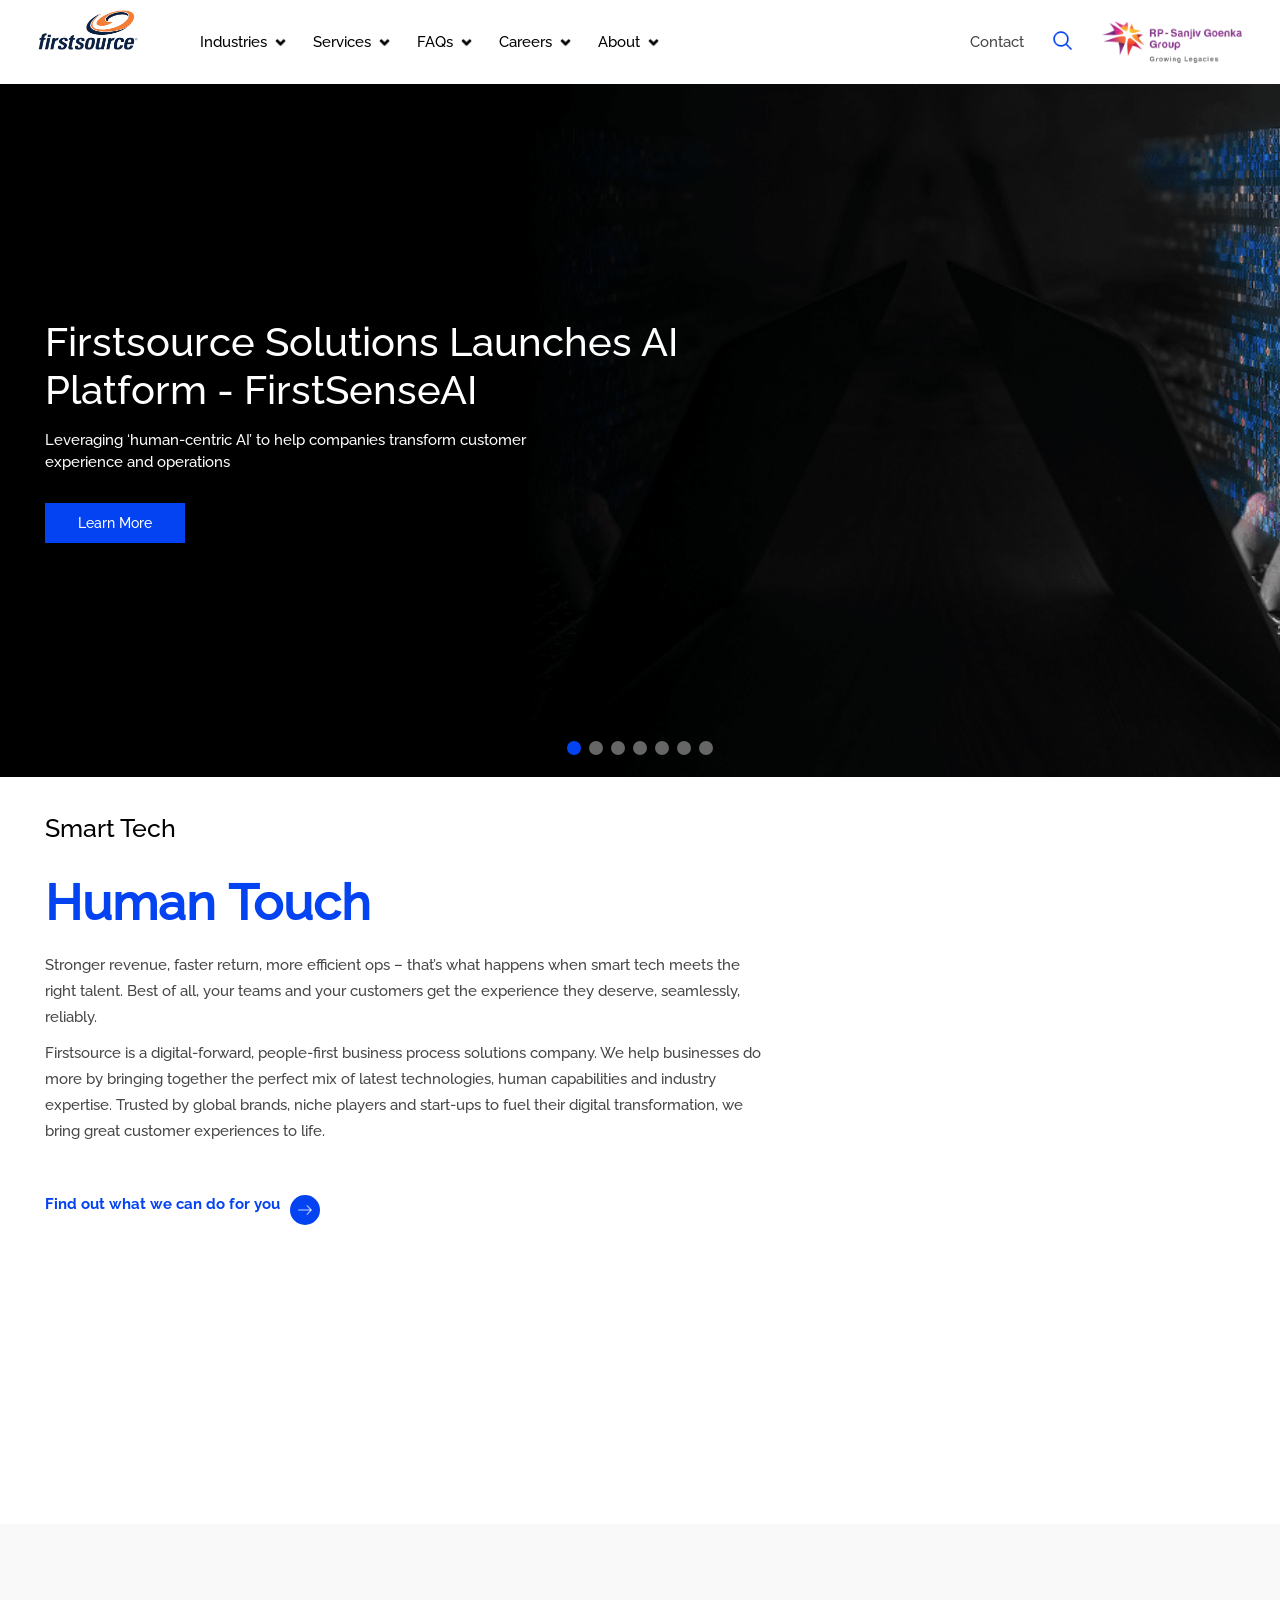
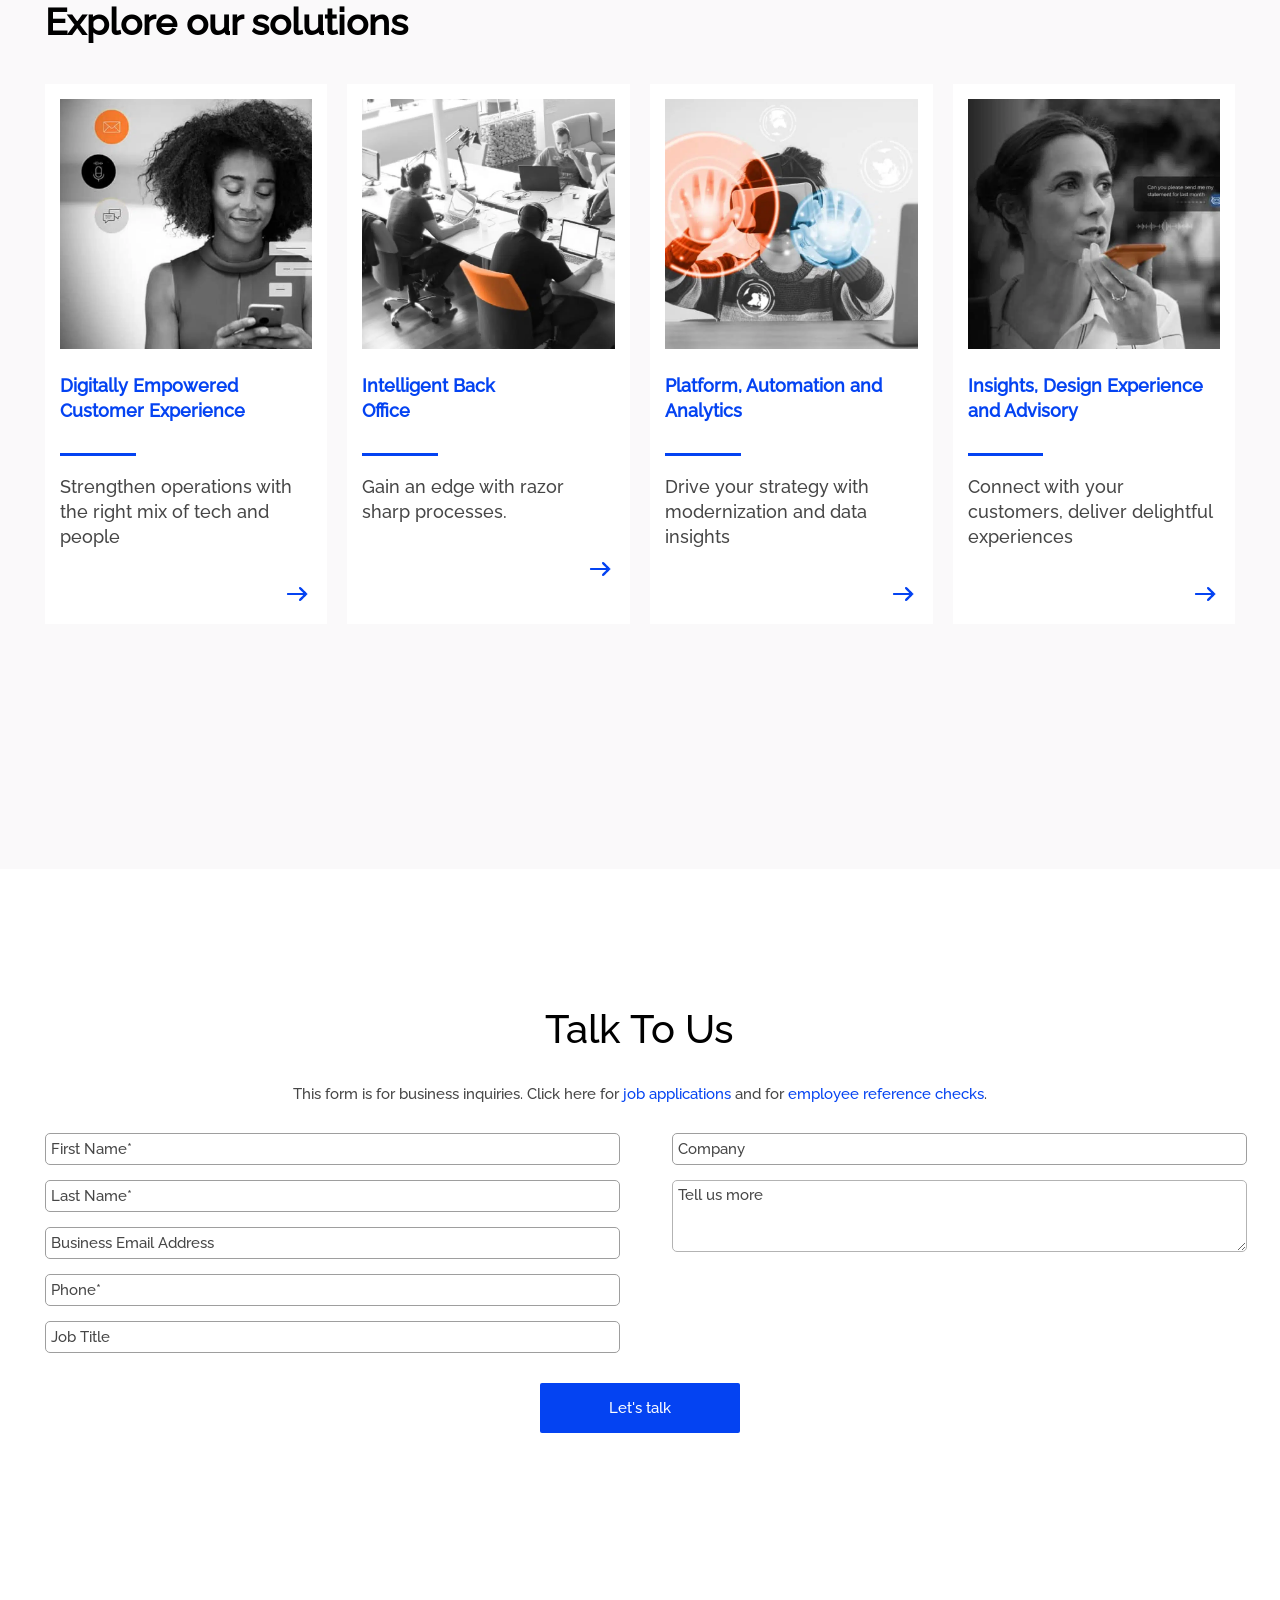
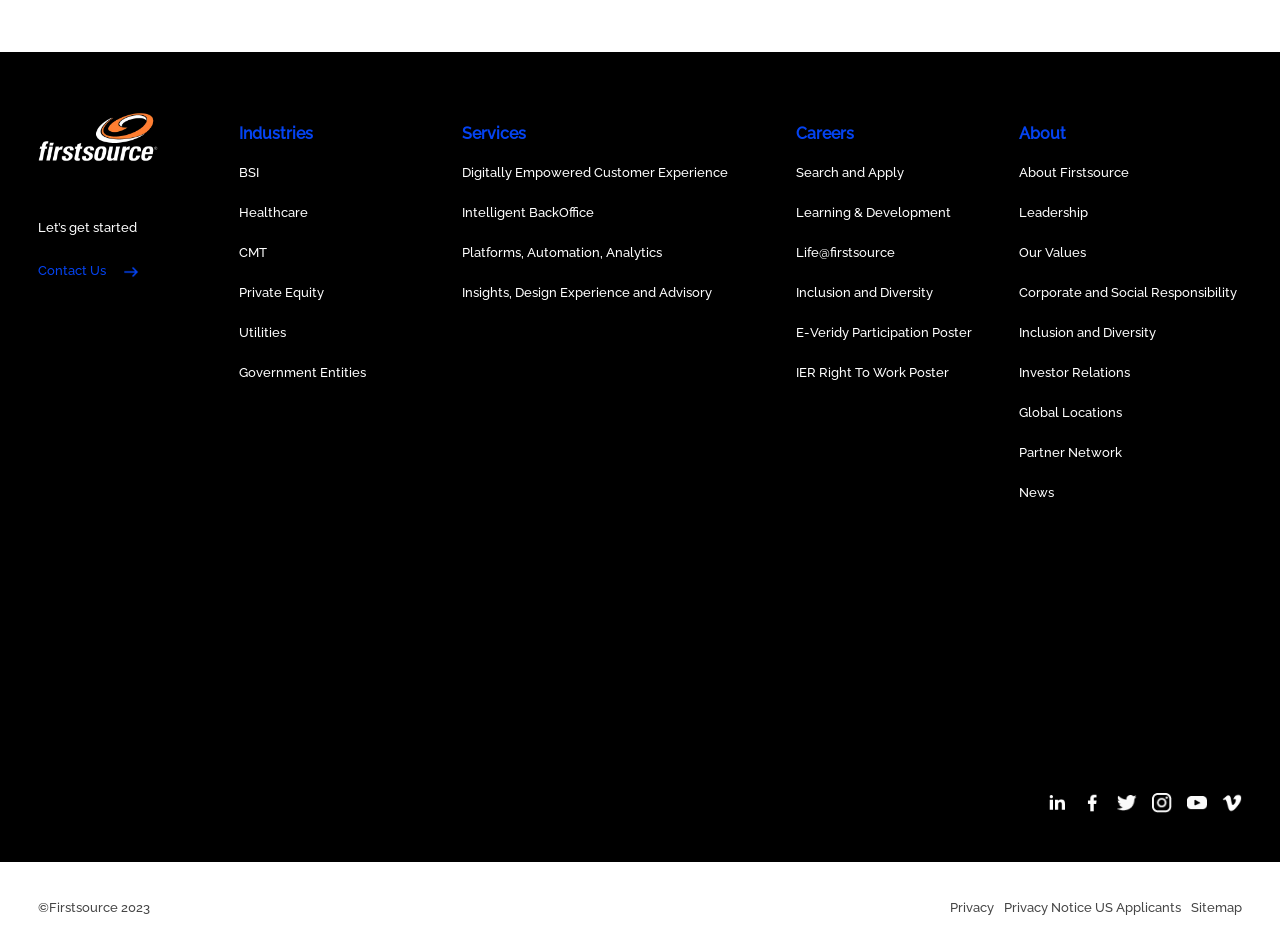
==== index.html @ ca76f2b3 "first commit" ====
<!DOCTYPE html>
<html lang="en">
	<head>
		<meta charset="UTF-8" />
		<meta http-equiv="X-UA-Compatible" content="IE=edge" />
		<meta name="viewport" content="width=device-width, initial-scale=1" />
		<meta name="description" content="TIONY" />
		<meta name="author" content="TIONY" />

		<link rel="stylesheet" href="./assets/css/swiper-bundle.min.css" />
		<link rel="stylesheet" href="./assets/css/style.css" />
		<link
			rel="shortcut icon"
			href="./assets/images/Firstsource-logo.png.webp"
			type="image/x-icon" />
		<title>firstsource | Home</title>
	</head>
	<body>
		<!--Navigation Menu-->
		<nav>
			<!--Logo-->
			<a href="./index.html" class="logo"
				><img src="./assets/images/Firstsource-logo.png.webp" alt=""
			/></a>

			<!--Menu-->
			<div class="main-menu">
				<button class="dropdown-btn dropdown-btn-1">
					<p>Industries</p>
					<img src="./assets/images/chevron down solid.png" alt="" class="caret-img-1" />
					<img src="./assets/images/chevron down accent.png" alt="" class="caret-img-2" />
				</button>
				<button class="dropdown-btn dropdown-btn-2">
					<p>Services</p>
					<img src="./assets/images/chevron down solid.png" alt="" class="caret-img-1" />
					<img src="./assets/images/chevron down accent.png" alt="" class="caret-img-2" />
				</button>
				<button class="dropdown-btn dropdown-btn-3">
					<p>FAQs</p>
					<img src="./assets/images/chevron down solid.png" alt="" class="caret-img-1" />
					<img src="./assets/images/chevron down accent.png" alt="" class="caret-img-2" />
				</button>
				<button class="dropdown-btn dropdown-btn-4">
					<p>Careers</p>
					<img src="./assets/images/chevron down solid.png" alt="" class="caret-img-1" />
					<img src="./assets/images/chevron down accent.png" alt="" class="caret-img-2" />
				</button>
				<button class="dropdown-btn dropdown-btn-5">
					<p>About</p>
					<img src="./assets/images/chevron down solid.png" alt="" class="caret-img-1" />
					<img src="./assets/images/chevron down accent.png" alt="" class="caret-img-2" />
				</button>
			</div>

			<!--Left section content-->
			<div class="left-sect">
				<a href="#">Contact</a>
				<a href="#" class="search"><img src="./assets/images/search.png" alt="" /></a>
				<img src="./assets/images/goenka.png.webp" alt="" class="sanjiv" />
			</div>
		</nav>

		<!--Dropdown Menu Items-->
		<div class="dropdown dropdown-1">
			<div class="wrapper">
				<div class="accordion">
					<div class="section">
						<a href="#acc-1" class="section-title section-title-1 active">BFS</a>
						<div id="acc-1" class="section-content open">
							<a href="#">Mortgage</a>
							<a href="#">Cards & lending</a>
							<a href="#">Retail banking</a>
							<a href="#">Commercial banking</a>
							<a href="#">Fintech</a>
						</div>
					</div>
					<div class="section">
						<a href="#acc-2" class="section-title section-title-2">CMT</a>
						<div id="acc-2" class="section-content">
							<a href="#">Communications</a>
							<a href="#">Media</a>
							<a href="#">Technology</a>
						</div>
					</div>
					<div class="section">
						<a href="#acc-3" class="section-title section-title-3">Healthcare</a>
						<div id="acc-3" class="section-content">
							<a href="#">Communications</a>
							<a href="#">Media</a>
							<a href="#">Technology</a>
						</div>
					</div>
					<div class="section">
						<a href="#acc-4" class="section-title section-title-4">Private Equity</a>
						<div id="acc-4" class="section-content">
							<a href="#">Communications</a>
							<a href="#">Media</a>
							<a href="#">Technology</a>
						</div>
					</div>
					<div class="section">
						<a href="#acc-5" class="section-title section-title-5">EdTech</a>
						<div id="acc-5" class="section-content">
							<a href="#">Communications</a>
							<a href="#">Media</a>
							<a href="#">Technology</a>
						</div>
					</div>
					<div class="section">
						<a href="#acc-6" class="section-title section-title-6">Diversified Industries</a>
						<div id="acc-6" class="section-content">
							<a href="#">Utilities</a>
							<a href="#">Government Entities</a>
						</div>
					</div>
				</div>

				<div class="content">
					<div id="acc-content-1" class="acc-content show">
						<h3>BFS</h3>
						<div class="text-content">
							<a href="#" class="acc-links">Origination</a>
							<a href="#" class="acc-links">Underwriting</a>
							<a href="#" class="acc-links">Servicing</a>
							<a href="#" class="acc-links">Customer acquisition & servicing</a>
							<a href="#" class="acc-links">Debt collection & recoveries</a>
							<a href="#" class="acc-links">Legal collections</a>
							<a href="#" class="acc-links">Fraud prevention</a>
						</div>
						<h3>Featured Content</h3>
						<div class="featured-box">
							<img src="./assets/images/featured.webp" alt="" class="featured-img" />
							<div class="text">
								<h4>
									Moments of delight: <br />How to translate operational excellence into powerful
									customer experiences
								</h4>
								<a href="#"
									><p>Download Whitepaper</p>
									<img src="./assets/images/arrow right accent.png" alt=""
								/></a>
							</div>
						</div>
					</div>
					<div id="acc-content-2" class="acc-content">
						<h3>Communications, Media & Technology</h3>
						<div class="text-content">
							<a href="#" class="acc-links">Customer Acquisition & Servicing</a>
							<a href="#" class="acc-links">Merchant Onboarding</a>
							<a href="#" class="acc-links">Social Media, Forum & Community Management</a>
							<a href="#" class="acc-links">Technical Support</a>
							<a href="#" class="acc-links">Digital Collections & Recoveries</a>
							<a href="#" class="acc-links">Billing & Payment Processing</a>
							<a href="#" class="acc-links">Complaints Management</a>
						</div>
						<h3>Featured Content</h3>
						<div class="featured-box">
							<img src="./assets/images/featured.webp" alt="" class="featured-img" />
							<div class="text">
								<h4>Five leadership lessons for leading transformation</h4>
								<p>Leadership advice from 120 executives who've done it</p>
								<a href="#"
									><p>Read eBook</p>
									<img src="./assets/images/arrow right accent.png" alt=""
								/></a>
							</div>
						</div>
					</div>
					<div id="acc-content-3" class="acc-content">
						<h3>Healthcare</h3>
						<div class="text-content">
							<a href="#" class="acc-links">Customer Acquisition & Servicing</a>
							<a href="#" class="acc-links">Merchant Onboarding</a>
							<a href="#" class="acc-links">Social Media, Forum & Community Management</a>
							<a href="#" class="acc-links">Technical Support</a>
							<a href="#" class="acc-links">Digital Collections & Recoveries</a>
							<a href="#" class="acc-links">Billing & Payment Processing</a>
							<a href="#" class="acc-links">Complaints Management</a>
						</div>
						<h3>Featured Content</h3>
						<div class="featured-box">
							<img src="./assets/images/featured.webp" alt="" class="featured-img" />
							<div class="text">
								<h4>
									Intelligent Automation for Health Plans: <br />The perfect antidote for
									post-pandemic challenges
								</h4>
								<p>Inteligent automation matter more than ever</p>
								<a href="#"
									><p>Download Whitepaper</p>
									<img src="./assets/images/arrow right accent.png" alt=""
								/></a>
							</div>
						</div>
					</div>
					<div id="acc-content-4" class="acc-content">
						<h3>Private Equity</h3>
						<div class="text-content" style="border-bottom: 0 !important"></div>
						<h3>Featured Content</h3>
						<div class="featured-box">
							<img src="./assets/images/featured.webp" alt="" class="featured-img" />
							<div class="text">
								<h4>How value creation has evolved in the past year: A panel discussion</h4>
								<p>
									The way Operating Partners facilitate on-the-ground value creation has transformed
									tremendously over the course of 2020 in response to the pressures of the pandemic.
								</p>
								<a href="#"
									><p>Read Blog</p>
									<img src="./assets/images/arrow right accent.png" alt=""
								/></a>
							</div>
						</div>
					</div>
					<div id="acc-content-5" class="acc-content">
						<h3>EdTech</h3>
						<div class="text-content" style="border-bottom: 0 !important"></div>
						<h3>Featured Content</h3>
						<div class="featured-box">
							<img src="./assets/images/featured.webp" alt="" class="featured-img" />
							<div class="text">
								<h4>Separating Core vs. Surround – Part 1 <br />Factors for Success in EdTech</h4>
								<a href="#"
									><p>Download Whitepaper</p>
									<img src="./assets/images/arrow right accent.png" alt=""
								/></a>
							</div>
						</div>
					</div>
					<div id="acc-content-6" class="acc-content">
						<h3>Featured Content</h3>
						<div class="featured-box">
							<img src="./assets/images/featured.webp" alt="" class="featured-img" />
							<div class="text">
								<h4>Industry views: Customer experience and the utility sector</h4>
								<p>
									Companies everywhere are facing growing pressures to put customer experience at
									the heart of their businesses.
								</p>
								<a href="#"
									><p>Read Blog</p>
									<img src="./assets/images/arrow right accent.png" alt=""
								/></a>
							</div>
						</div>
					</div>
				</div>
			</div>
		</div>

		<div class="dropdown dropdown-2">
			<div class="inner">
				<a href="./services.html">Digitally Empowered Customer Experience</a>
				<a href="./services.html">Intelligent Backoffice</a>
				<a href="./services.html">Platform, Automation and Analytics</a>
				<a href="./services.html">Insights, Design Experience and Advisory</a>
			</div>
		</div>

		<div class="dropdown dropdown-3">
			<div class="wrapper">
				<div class="side-bar">
					<h3>Resource Type</h3>
					<a href="#">All</a>
					<a href="#">Perspectives</a>
					<a href="#">Blogs</a>
					<a href="#">Case Studies</a>
					<a href="#">Ebooks</a>
					<a href="#">Informatics</a>
					<a href="#">Podcasts</a>
					<a href="#">Videos</a>
				</div>
				<div class="content">
					<h3>Explore Resources</h3>
					<div class="text-content">
						<a href="#" class="acc-links">Origination</a>
						<a href="#" class="acc-links">Underwriting</a>
						<a href="#" class="acc-links">Servicing</a>
						<a href="#" class="acc-links">Customer acquisition & servicing</a>
						<a href="#" class="acc-links">Debt collection & recoveries</a>
						<a href="#" class="acc-links">Legal collections</a>
						<a href="#" class="acc-links">Fraud prevention</a>
					</div>
					<h3>Featured Content</h3>
					<div class="featured-box">
						<img src="./assets/images/featured.webp" alt="" class="featured-img" />
						<div class="text">
							<h4>The New CX Realism Transforming Customer Service in the real world</h4>
							<a href="#"
								><p>Get the E-book</p>
								<img src="./assets/images/arrow right accent.png" alt=""
							/></a>
						</div>
					</div>
				</div>
			</div>
		</div>

		<div class="dropdown dropdown-4">
			<div class="inner">
				<a href="./careers-home.html" class="title">Careers Home</a>
				<span class="line"></span>
				<div class="career-links">
					<a href="./careers-life.html">Life@Atlas</a>
					<a href="./careers-inclusion.html">Inclusion & Diversity</a>
					<a href="./careers-learning.html">Learning & Development</a>
				</div>
			</div>
		</div>

		<div class="dropdown dropdown-5">
			<div class="inner">
				<a href="./about.html" class="title">About Us</a>
				<span class="line"></span>
				<div class="career-links">
					<a href="./about.html">About Atlas</a>
					<a href="./values.html">Our Values</a>
					<a href="./csr.html">Corporate Social Responsibility</a>
					<a href="./inclusion.html">Inclusion & Diversity</a>
					<a href="./news.html">News</a>
				</div>
			</div>
		</div>
		<!--/ Dropdown Menu Items-->

		<!--Page Content-->
		<main>
			<!-- Home landing Swiper -->
			<div class="swiper homeSwiper">
				<div class="swiper-wrapper">
					<div class="swiper-slide home-slide home-slide-1">
						<h3>Firstsource Solutions Launches AI Platform - FirstSenseAI</h3>
						<p>
							Leveraging ‘human-centric AI’ to help companies transform customer experience and
							operations
						</p>
						<a href="#">Learn More</a>
						<img src="./assets/images/landing 1.png" alt="" class="bg-slider-img" />
					</div>
					<div class="swiper-slide home-slide home-slide-2">
						<h3>
							Firstsource Solutions Reports <br /><span>First Quarter Fiscal 2024 Results</span>
						</h3>
						<a href="#">Read More</a>
						<img src="./assets/images/landing 2.jpg" alt="" class="bg-slider-img" />
					</div>
					<div class="swiper-slide home-slide home-slide-3">
						<h3>Firstsource Solutions <br />Annual Report FY 2023</h3>
						<a href="#">Read the report</a>
						<img src="./assets/images/landing 3.jpg" alt="" class="bg-slider-img" />
					</div>
					<div class="swiper-slide home-slide home-slide-4">
						<h3>
							The New CX Realism <br /><span>Transforming Customer Service in the real world</span>
						</h3>
						<a href="#">Download the ebook</a>
						<img src="./assets/images/landing 4.webp" alt="" class="bg-slider-img" />
					</div>
					<div class="swiper-slide home-slide home-slide-5">
						<h3>
							Everest Group names Firstsource as <br /><span>'Leader'</span> in Healthcare Payer
							Operations
						</h3>
						<a href="#">Download the report</a>
						<img src="./assets/images/landing 5.png" alt="" class="bg-slider-img" />
					</div>
					<div class="swiper-slide home-slide home-slide-6">
						<h3><span>The 5 elephants</span> of business transformation</h3>
						<p>120 executives who’ve led transformation initiatives reveal what really matters</p>
						<a href="#">Read more</a>
						<img src="./assets/images/landing 6.webp" alt="" class="bg-slider-img" />
					</div>
					<div class="swiper-slide home-slide home-slide-7">
						<h3>Our strength lies in our differences</h3>
						<p>Immerse yourself in a culture of acceptance and inclusivity.</p>
						<a href="#">Explore our culture</a>
						<img src="./assets/images/landing 7.svg" alt="" class="bg-slider-img" />
					</div>
				</div>
				<!--Pagination-->
				<div class="swiper-pagination"></div>
			</div>

			<!--Intro Section-->
			<div class="home-intro">
				<div class="container">
					<div class="text-sect">
						<h5>Smart Tech</h5>
						<h2>Human Touch</h2>
						<p>
							Stronger revenue, faster return, more efficient ops – that’s what happens when smart
							tech meets the right talent. Best of all, your teams and your customers get the
							experience they deserve, seamlessly, reliably.
						</p>
						<p>
							Firstsource is a digital-forward, people-first business process solutions company. We
							help businesses do more by bringing together the perfect mix of latest technologies,
							human capabilities and industry expertise. Trusted by global brands, niche players and
							start-ups to fuel their digital transformation, we bring great customer experiences to
							life.
						</p>
						<br />
						<br />
						<a href="#">
							<p>Find out what we can do for you</p>
							<span><img src="./assets/images/arrow right.png" alt="" /></span>
						</a>
					</div>
					<div class="img-sect"></div>
				</div>
			</div>

			<!--Solutions Section-->
			<div class="solutions">
				<div class="container">
					<h2>Explore our solutions</h2>
					<div class="solution-items">
						<a href="#" class="solution">
							<img src="./assets/images/solution 1.webp" alt="" class="solution-img" />
							<h4>Digitally Empowered Customer Experience</h4>
							<span></span>
							<p>Strengthen operations with the right mix of tech and people</p>
							<img src="./assets/images/arrow right accent.png" alt="" class="go" />
						</a>
						<a href="#" class="solution">
							<img src="./assets/images/solution 2.webp" alt="" class="solution-img" />
							<h4>Intelligent Back <br />Office</h4>
							<span></span>
							<p>Gain an edge with razor sharp processes.</p>
							<img src="./assets/images/arrow right accent.png" alt="" class="go" />
						</a>
						<a href="#" class="solution">
							<img src="./assets/images/solution 3.webp" alt="" class="solution-img" />
							<h4>Platform, Automation and Analytics</h4>
							<span></span>
							<p>Drive your strategy with modernization and data insights</p>
							<img src="./assets/images/arrow right accent.png" alt="" class="go" />
						</a>
						<a href="#" class="solution">
							<img src="./assets/images/solution 4.webp" alt="" class="solution-img" />
							<h4>Insights, Design Experience and Advisory</h4>
							<span></span>
							<p>Connect with your customers, deliver delightful experiences</p>
							<img src="./assets/images/arrow right accent.png" alt="" class="go" />
						</a>
					</div>
				</div>
			</div>

			<!--Talk To Us-->
			<div class="talk-to-us">
				<div class="container">
					<div class="intro">
						<h2>Talk To Us</h2>
						<p>
							This form is for business inquiries. Click here for
							<a href="#">job applications</a> and for <a href="#">employee reference checks</a>.
						</p>
					</div>
					<form action="#">
						<div class="form-inputs">
							<div class="left">
								<input type="text" name="firstName" placeholder="First Name*" required />
								<input type="text" name="lastName" placeholder="Last Name*" required />
								<input
									type="email"
									name="email"
									id="email"
									placeholder="Business Email Address"
									required />
								<input type="number" name="" id="" placeholder="Phone*" required />
								<input type="text" name="jobTitle" placeholder="Job Title" />
							</div>
							<div class="right">
								<input type="text" name="company" placeholder="Company" />
								<textarea name="more" placeholder="Tell us more"></textarea>
							</div>
						</div>
						<button type="submit" class="submit-btn">Let's talk</button>
					</form>
				</div>
			</div>
		</main>

		<!--Footer-->
		<footer>
			<div class="footer-content">
				<div class="wrapper">
					<div class="icon-section">
						<img src="./assets/images/footer-logo.webp" alt="" class="footer-logo" />
						<p>Let’s get started</p>
						<a href="#">
							<p>Contact Us</p>
							<img src="./assets/images/arrow right accent.png" alt="" />
						</a>
					</div>
					<div class="footer-links-section">
						<div class="sect">
							<h5>Industries</h5>
							<a href="#">BSI</a>
							<a href="#">Healthcare</a>
							<a href="#">CMT</a>
							<a href="#">Private Equity</a>
							<a href="#">Utilities</a>
							<a href="#">Government Entities</a>
						</div>
						<div class="sect">
							<h5>Services</h5>
							<a href="#">Digitally Empowered Customer Experience</a>
							<a href="#">Intelligent BackOffice</a>
							<a href="#">Platforms, Automation, Analytics</a>
							<a href="#">Insights, Design Experience and Advisory</a>
						</div>
						<div class="sect">
							<h5>Careers</h5>
							<a href="#">Search and Apply</a>
							<a href="#">Learning & Development</a>
							<a href="#">Life@firstsource</a>
							<a href="#">Inclusion and Diversity</a>
							<a href="#">E-Veridy Participation Poster</a>
							<a href="#">IER Right To Work Poster</a>
						</div>
						<div class="sect">
							<h5>About</h5>
							<a href="#">About Firstsource</a>
							<a href="#">Leadership</a>
							<a href="#">Our Values</a>
							<a href="#">Corporate and Social Responsibility</a>
							<a href="#">Inclusion and Diversity</a>
							<a href="#">Investor Relations</a>
							<a href="#">Global Locations</a>
							<a href="#">Partner Network</a>
							<a href="#">News</a>
						</div>
					</div>
				</div>
				<div class="social-icons">
					<a href="#" class="social-icon"
						><img src="./assets/images/icons8-linkedin-30.png" alt=""
					/></a>
					<a href="#" class="social-icon"
						><img src="./assets/images//icons8-facebook-f-24.png" alt=""
					/></a>
					<a href="#" class="social-icon"><img src="./assets/images/twitter.png" alt="" /></a>
					<a href="#" class="social-icon"><img src="./assets/images/instagram.png" alt="" /></a>
					<a href="#" class="social-icon"><img src="./assets/images/youtube.png" alt="" /></a>
					<a href="#" class="social-icon"
						><img src="./assets/images//icons8-vimeo-50.png" alt=""
					/></a>
				</div>
			</div>
			<div class="footer-bar">
				<a href="#">©Firstsource 2023</a>
				<div class="privacy-links">
					<a href="#">Privacy</a>
					<a href="#">Privacy Notice US Applicants</a>
					<a href="#">Sitemap</a>
				</div>
			</div>
		</footer>

		<!--Scripts-->
		<script src="./assets/js/jquery.min.js"></script>
		<script src="./assets/js/swiper-bundle.min.js"></script>
		<script src="./assets/js/main.js"></script>

		<!--Home page slider-->
		<script>
			var swiper = new Swiper(".homeSwiper", {
				loop: true,
				grabCursor: true,
				effect: "slide",
				autoplay: {
					delay: 3000,
					pauseOnMouseEnter: true,
				},
				pagination: {
					el: ".swiper-pagination",
					clickable: true,
				},
			});
		</script>
	</body>
</html>
---- assets/css/style.css ----
@font-face {
  font-family: mainFontNormal;
  src: url("../fonts/raleway/Raleway-Medium.ttf");
  font-weight: 400;
}
@font-face {
  font-family: mainFontBold;
  src: url("../fonts/raleway/Raleway-Bold.ttf");
  font-weight: 700;
}
body {
  margin: 0;
  padding: 0;
  box-sizing: border-box;
  font-family: mainFontNormal;
  position: relative;
  overflow-x: hidden;
}

html {
  scroll-behavior: smooth;
}

::-webkit-scrollbar {
  width: 18px;
}

::-webkit-scrollbar-thumb {
  height: 15px !important;
  background: #0443f2;
}

/* NAVIGATION MENU */
nav {
  height: 84px;
  position: relative;
  padding: 0 3vw;
  display: grid;
  grid-template-columns: 0.4fr 2fr 0.7fr;
}
nav .logo img {
  width: 100px;
  height: 60px;
  -o-object-fit: contain;
     object-fit: contain;
}
nav .main-menu {
  display: flex;
  align-items: center;
  justify-content: flex-start;
}
nav .main-menu button {
  display: flex;
  align-items: center;
  justify-content: center;
  text-decoration: none;
  outline: none;
  border: none;
  cursor: pointer;
  background: transparent;
  font-size: 17px;
  font-weight: 400;
  color: #000000;
  margin-right: 15px;
}
nav .main-menu button:last-child {
  margin-right: 0 !important;
}
nav .main-menu button p {
  font-family: mainFontNormal !important;
  font-size: 15px;
}
nav .main-menu button img {
  width: 11px;
  height: 11px;
  -o-object-fit: contain;
     object-fit: contain;
  margin-left: 8px;
}
nav .main-menu button .caret-img-1 {
  display: flex;
}
nav .main-menu button .caret-img-2 {
  display: none;
}
nav .main-menu button:hover p {
  color: #0443f2 !important;
  font-weight: 700 !important;
}
nav .main-menu button:hover .caret-img-1 {
  display: none !important;
}
nav .main-menu button:hover .caret-img-2 {
  display: flex !important;
}
nav .main-menu .active-btn p {
  color: #0443f2 !important;
  font-weight: 700 !important;
}
nav .main-menu .active-btn .caret-img-1 {
  display: none;
}
nav .main-menu .active-btn .caret-img-2 {
  display: flex;
}
nav .left-sect {
  display: flex;
  align-items: center;
  justify-content: space-between;
}
nav .left-sect a {
  font-size: 15px;
  font-weight: 500;
  color: #464646;
  text-decoration: none;
}
nav .left-sect a:hover {
  color: #0443f2;
  font-weight: 700;
}
nav .left-sect .search img {
  width: 23px;
  height: 23px;
  -o-object-fit: contain;
     object-fit: contain;
}
nav .left-sect .sanjiv {
  width: 140px;
  height: 70px;
  -o-object-fit: contain;
     object-fit: contain;
}

/* DROPDOWN SECTION*/
.dropdown {
  position: absolute;
  top: 84px;
  left: 0;
  min-height: 20vh;
  width: 100%;
  z-index: 3;
  background-color: #ffffff;
  border: 2px solid #b8b6b6;
  padding: 4vh 3vw;
  transition: all 1s ease-in-out;
}
.dropdown .wrapper {
  width: 100%;
  height: 100%;
  display: grid;
  grid-template-columns: 1fr 3.4fr;
}
.dropdown .wrapper .accordion {
  display: flex;
  flex-direction: column;
  align-items: flex-start;
  box-sizing: border-box;
}
.dropdown .wrapper .accordion .section {
  width: 100%;
  margin: 20px 0;
}
.dropdown .wrapper .accordion .section:last-child {
  margin-bottom: 0 !important;
}
.dropdown .wrapper .accordion .section .section-title {
  border: none;
  outline: none;
  background: transparent;
  width: 100%;
  text-decoration: none;
  font-family: mainFontNormal;
  font-size: 15px;
  font-weight: 700;
  color: #000000;
  cursor: pointer;
  transition: all 0.5s ease-in-out;
}
.dropdown .wrapper .accordion .section .section-title:hover {
  color: #0443f2;
}
.dropdown .wrapper .accordion .section .section-title.active {
  color: #0443f2;
}
.dropdown .wrapper .accordion .section .section-content {
  display: none;
  padding-top: 20px;
}
.dropdown .wrapper .accordion .section .section-content a {
  font-size: 15px;
  font-weight: 500;
  color: #464646;
  text-decoration: none;
  margin-bottom: 15px;
  transition: all 0.5s ease-in-out;
  position: relative;
  width: -moz-fit-content;
  width: fit-content;
}
.dropdown .wrapper .accordion .section .section-content a::after {
  content: "";
  position: absolute;
  top: 110%;
  left: 0;
  height: 2px;
  width: 0;
  background-color: #0443f2;
  transition: all 0.5s ease-in-out;
}
.dropdown .wrapper .accordion .section .section-content a:hover {
  color: #0443f2;
  font-weight: 700;
}
.dropdown .wrapper .accordion .section .section-content a:hover::after {
  width: 100%;
}
.dropdown .wrapper .accordion .section .section-content.open {
  display: flex !important;
  flex-direction: column;
}
.dropdown .wrapper .content {
  border-left: 1px solid #b8b6b6;
  padding: 0 2.5vw;
  transition: all 0.5s ease-in-out;
}
.dropdown .wrapper .content .acc-content {
  display: none;
  transition: all 0.8s ease-in-out;
}
.dropdown .wrapper .content .acc-content.show {
  display: flex !important;
  flex-direction: column;
}
.dropdown .wrapper .content h3 {
  font-size: 18px;
  font-weight: 700;
  color: #0443f2;
}
.dropdown .wrapper .content a.acc-links {
  font-size: 15px;
  font-weight: 500;
  color: #000000;
  text-decoration: none;
  margin-bottom: 15px;
  transition: all 0.5s ease-in-out;
  position: relative;
  width: -moz-fit-content;
  width: fit-content;
}
.dropdown .wrapper .content a.acc-links::after {
  content: "";
  position: absolute;
  top: 110%;
  left: 0;
  height: 2px;
  width: 0;
  background-color: #0443f2;
  transition: all 0.5s ease-in-out;
}
.dropdown .wrapper .content a.acc-links:hover {
  color: #0443f2;
  font-weight: 700;
}
.dropdown .wrapper .content a.acc-links:hover::after {
  width: 100%;
}
.dropdown .wrapper .content .text-content {
  display: grid;
  grid-template-columns: 1fr 1fr;
  padding: 10px 0;
  border-top: 1px solid #b8b6b6;
  border-bottom: 1px solid #b8b6b6;
  margin: 20px 0;
}
.dropdown .wrapper .content .featured-box {
  display: grid;
  grid-template-columns: 1fr 2fr;
  grid-gap: 20px;
}
.dropdown .wrapper .content .featured-box .featured-img {
  width: 100%;
  height: 30vh;
  -o-object-fit: cover;
     object-fit: cover;
}
.dropdown .wrapper .content .featured-box .text * {
  margin: 0 !important;
}
.dropdown .wrapper .content .featured-box .text h4 {
  font-size: 18px;
  font-weight: 700;
  color: #000000;
  margin-bottom: 25px !important;
}
.dropdown .wrapper .content .featured-box .text p {
  font-size: 15px;
  font-weight: 500;
  color: #464646;
  margin: 15px 0 !important;
}
.dropdown .wrapper .content .featured-box .text a {
  display: flex;
  align-items: center;
  justify-content: flex-start;
  text-decoration: none;
}
.dropdown .wrapper .content .featured-box .text a p {
  font-size: 15px;
  font-weight: 700;
  color: #0443f2;
}
.dropdown .wrapper .content .featured-box .text a img {
  width: 30px;
  height: 30px;
  -o-object-fit: contain;
     object-fit: contain;
  margin-left: 10px;
}

.dropdown-1 {
  display: none;
}

.dropdown-2 {
  display: none;
  align-items: center;
  justify-content: flex-start;
}
.dropdown-2 .inner {
  width: 80%;
  height: 100% !important;
  display: grid;
  grid-template-columns: 1fr 1fr;
  grid-gap: 10px;
}
.dropdown-2 .inner a {
  font-size: 15px;
  font-weight: 500;
  color: #464646;
  text-decoration: none;
  margin-bottom: 15px;
  transition: all 0.5s ease-in-out;
  position: relative;
  width: -moz-fit-content;
  width: fit-content;
}
.dropdown-2 .inner a::after {
  content: "";
  position: absolute;
  top: 110%;
  left: 0;
  height: 2px;
  width: 0;
  background-color: #0443f2;
  transition: all 0.5s ease-in-out;
}
.dropdown-2 .inner a:hover {
  color: #0443f2;
  font-weight: 700;
}
.dropdown-2 .inner a:hover::after {
  width: 100%;
}

.dropdown-3 {
  display: none;
}
.dropdown-3 .side-bar {
  display: flex;
  flex-direction: column;
  align-items: flex-start;
  justify-content: flex-start;
}
.dropdown-3 .side-bar h3 {
  font-size: 18px;
  font-weight: 700;
  color: #0443f2;
  margin-bottom: 25px;
}
.dropdown-3 .side-bar a {
  font-size: 15px;
  font-weight: 500;
  color: #464646;
  text-decoration: none;
  margin-bottom: 25px;
  transition: all 0.5s ease-in-out;
  position: relative;
  width: -moz-fit-content;
  width: fit-content;
}
.dropdown-3 .side-bar a:last-child {
  margin-bottom: 0 !important;
}
.dropdown-3 .side-bar a::after {
  content: "";
  position: absolute;
  top: 110%;
  left: 0;
  height: 2px;
  width: 0;
  background-color: #0443f2;
  transition: all 0.5s ease-in-out;
}
.dropdown-3 .side-bar a:hover {
  color: #0443f2;
  font-weight: 700;
}
.dropdown-3 .side-bar a:hover::after {
  width: 100%;
}

.dropdown-4 {
  display: none;
  align-items: center;
  justify-content: flex-start;
}
.dropdown-4 .inner {
  width: 90%;
  height: 100% !important;
}
.dropdown-4 .inner .title {
  width: -moz-fit-content;
  width: fit-content;
  font-size: 18px;
  font-weight: 700;
  color: #0443f2;
  text-decoration: none;
  transition: all 0.5s ease-in-out;
  position: relative;
  width: fit-content;
}
.dropdown-4 .inner .title::after {
  content: "";
  position: absolute;
  top: 110%;
  left: 0;
  height: 2px;
  width: 0;
  background-color: #0443f2;
  transition: all 0.5s ease-in-out;
}
.dropdown-4 .inner .title:hover::after {
  width: 100%;
}
.dropdown-4 .inner .career-links {
  display: grid;
  grid-template-columns: 1fr 1fr 1fr;
  grid-gap: 10px;
  border-top: 1.5px solid #b3b3b3;
  padding: 15px 0;
  margin-top: 15px;
}
.dropdown-4 .inner .career-links a {
  font-size: 15px;
  font-weight: 500;
  color: #464646;
  text-decoration: none;
  margin-bottom: 15px;
  transition: all 0.5s ease-in-out;
  position: relative;
  width: -moz-fit-content;
  width: fit-content;
}
.dropdown-4 .inner .career-links a::after {
  content: "";
  position: absolute;
  top: 110%;
  left: 0;
  height: 2px;
  width: 0;
  background-color: #0443f2;
  transition: all 0.5s ease-in-out;
}
.dropdown-4 .inner .career-links a:hover {
  color: #0443f2;
  font-weight: 700;
}
.dropdown-4 .inner .career-links a:hover::after {
  width: 100%;
}

.dropdown-5 {
  display: none;
  align-items: center;
  justify-content: flex-start;
}
.dropdown-5 .inner {
  width: 90%;
  height: 100% !important;
}
.dropdown-5 .inner .title {
  width: -moz-fit-content;
  width: fit-content;
  font-size: 18px;
  font-weight: 700;
  color: #0443f2;
  text-decoration: none;
  transition: all 0.5s ease-in-out;
  position: relative;
  width: fit-content;
}
.dropdown-5 .inner .title::after {
  content: "";
  position: absolute;
  top: 110%;
  left: 0;
  height: 2px;
  width: 0;
  background-color: #0443f2;
  transition: all 0.5s ease-in-out;
}
.dropdown-5 .inner .title:hover::after {
  width: 100%;
}
.dropdown-5 .inner .career-links {
  display: grid;
  grid-template-columns: 1fr 1fr 1fr;
  grid-gap: 10px;
  border-top: 1.5px solid #b3b3b3;
  padding: 15px 0;
  margin-top: 15px;
}
.dropdown-5 .inner .career-links a {
  font-size: 15px;
  font-weight: 500;
  color: #464646;
  text-decoration: none;
  margin-bottom: 15px;
  transition: all 0.5s ease-in-out;
  position: relative;
  width: -moz-fit-content;
  width: fit-content;
}
.dropdown-5 .inner .career-links a::after {
  content: "";
  position: absolute;
  top: 110%;
  left: 0;
  height: 2px;
  width: 0;
  background-color: #0443f2;
  transition: all 0.5s ease-in-out;
}
.dropdown-5 .inner .career-links a:hover {
  color: #0443f2;
  font-weight: 700;
}
.dropdown-5 .inner .career-links a:hover::after {
  width: 100%;
}

.navActive {
  display: flex !important;
}

.container {
  width: 93%;
  margin: 0 auto;
}

/* BODY */
.homeSwiper {
  width: 100%;
  height: 77vh;
}
.homeSwiper .swiper-pagination {
  margin-bottom: 10px;
}
.homeSwiper .swiper-pagination-bullet-active {
  background: #0443f2 !important;
}
.homeSwiper .swiper-pagination-bullet {
  background: #666666;
  opacity: 1 !important;
  width: 14px;
  height: 14px;
}
.homeSwiper .home-slide {
  position: relative;
  height: 100%;
  width: 100%;
  background-size: cover;
  display: flex;
  flex-direction: column;
  justify-content: center;
  align-items: flex-start;
  padding: 0;
}
.homeSwiper .home-slide .bg-slider-img {
  position: absolute;
  top: 0;
  left: 0;
  width: 100%;
  height: 100%;
  -o-object-fit: cover;
     object-fit: cover;
  z-index: 1;
}
.homeSwiper .home-slide * {
  margin: 0;
  padding: 0;
}
.homeSwiper .home-slide h3 {
  font-family: mainFontNormal;
  font-size: 40px;
  line-height: 48px;
  font-weight: 500;
  color: #ffffff;
  z-index: 3;
  width: 50%;
  text-align: left;
  margin-left: 3.5vw;
}
.homeSwiper .home-slide h3 span {
  color: #0443f2 !important;
}
.homeSwiper .home-slide p {
  font-size: 15px;
  line-height: 22px;
  font-weight: 500;
  color: #ffffff;
  z-index: 3;
  text-align: left;
  margin-left: 3.5vw;
  margin-top: 15px;
  width: 40%;
}
.homeSwiper .home-slide a {
  min-width: 120px;
  height: 40px;
  padding: 0 10px;
  z-index: 3;
  background-color: #0443f2;
  font-size: 14px;
  color: #ffffff;
  text-decoration: none;
  display: flex;
  align-items: center;
  justify-content: center;
  margin-top: 30px !important;
  margin-left: 3.5vw;
}

.home-intro {
  min-height: 75vh;
  padding: 4vh 0;
  width: 100%;
}
.home-intro .container {
  display: grid;
  grid-template-columns: 2fr 1.3fr;
  align-items: center;
  justify-content: center;
  margin: 0 auto !important;
}
.home-intro * {
  margin: 0;
}
.home-intro .text-sect h5 {
  font-size: 25px;
  line-height: 30px;
  font-weight: 500;
  color: #000000;
  margin-bottom: 30px !important;
}
.home-intro .text-sect h2 {
  font-size: 50px;
  font-weight: 800;
  color: #0443f2;
  margin-bottom: 20px !important;
}
.home-intro .text-sect p {
  font-size: 15px;
  line-height: 26px;
  font-weight: 500;
  color: #464646;
  margin-bottom: 10px !important;
}
.home-intro .text-sect p:last-child {
  margin-bottom: 40px !important;
}
.home-intro .text-sect a {
  display: flex;
  align-items: center;
  justify-content: center;
  text-decoration: none;
  width: -moz-fit-content;
  width: fit-content;
}
.home-intro .text-sect a p {
  font-family: mainFontBold !important;
  font-size: 15px;
  line-height: 25px;
  font-weight: 900 !important;
  color: #0443f2;
  margin-right: 10px;
}
.home-intro .text-sect a span {
  width: 30px;
  height: 30px;
  border-radius: 50%;
  background-color: #0443f2;
  display: flex;
  align-items: center;
  justify-content: center;
}
.home-intro .text-sect a span img {
  width: 20px;
  height: 20px;
  -o-object-fit: contain;
     object-fit: contain;
}
.home-intro .img-sect img {
  width: 40%;
  height: auto;
  -o-object-fit: contain;
     object-fit: contain;
}

.solutions {
  min-height: 90vh;
  padding: 10vh 0;
  padding-top: 5vh !important;
  background-color: #faf9fa;
}
.solutions h2 {
  font-size: 37px;
  font-weight: 600;
  color: #000000;
  margin-bottom: 40px !important;
}
.solutions .solution-items {
  display: grid;
  grid-template-columns: repeat(4, 1fr);
  grid-gap: 20px;
  width: 100%;
}
.solutions .solution-items .solution {
  width: auto;
  min-height: 350px;
  padding: 15px;
  text-decoration: none;
  background-color: #ffffff;
  display: flex;
  flex-direction: column;
}
.solutions .solution-items .solution .solution-img {
  width: 100%;
  height: 250px;
  -o-object-fit: cover;
     object-fit: cover;
}
.solutions .solution-items .solution h4 {
  font-size: 18px;
  line-height: 25px;
  font-weight: 700;
  color: #0443f2;
  margin-bottom: 30px !important;
}
.solutions .solution-items .solution span {
  height: 3px;
  width: 30%;
  background-color: #0443f2;
}
.solutions .solution-items .solution p {
  font-size: 18px;
  line-height: 25px;
  font-weight: 500;
  color: #464646;
  margin-bottom: 30px !important;
}
.solutions .solution-items .solution .go {
  width: 30px;
  height: 30px;
  -o-object-fit: contain;
     object-fit: contain;
  align-self: flex-end;
  align-self: flex-end;
}

.talk-to-us {
  min-height: 70vh;
  display: flex;
  flex-direction: column;
  align-items: center;
  justify-content: center;
  padding: 2vh 0;
  padding-bottom: 15vh !important;
}
.talk-to-us .intro {
  width: 100%;
}
.talk-to-us .intro h2 {
  font-size: 40px;
  font-weight: 500;
  color: #000000;
  text-align: center;
}
.talk-to-us .intro p {
  font-size: 15px;
  font-weight: 400;
  color: #464646;
  text-align: center;
  margin-top: 20px;
}
.talk-to-us .intro p a {
  text-decoration: none;
  color: #0443f2;
  cursor: pointer;
}
.talk-to-us form {
  width: 100%;
  display: flex;
  flex-direction: column;
  align-items: center;
  justify-content: center;
  margin-top: 30px;
}
.talk-to-us form .form-inputs {
  display: grid;
  grid-template-columns: 1fr 1fr;
  grid-gap: 5vw;
}
.talk-to-us form .form-inputs input {
  width: 100%;
  height: 20px;
  outline: none;
  border: 1px solid #9e9e9e;
  border-radius: 5px;
  padding: 5px;
  font-family: mainFontNormal !important;
  font-size: 15px;
  font-weight: 400;
  color: #464646;
  margin-bottom: 15px;
}
.talk-to-us form .form-inputs input:last-child {
  margin-bottom: 0 !important;
}
.talk-to-us form .form-inputs input::-moz-placeholder {
  font-family: mainFontNormal !important;
  font-size: 15px;
  font-weight: 400;
  color: #464646;
}
.talk-to-us form .form-inputs input::placeholder {
  font-family: mainFontNormal !important;
  font-size: 15px;
  font-weight: 400;
  color: #464646;
}
.talk-to-us form .form-inputs textarea {
  width: 100%;
  height: 60px;
  outline: none;
  border: 1px solid #b3b3b3;
  border-radius: 5px;
  padding: 5px;
  font-family: mainFontNormal !important;
  font-size: 15px;
  font-weight: 400;
  color: #464646;
}
.talk-to-us form .form-inputs textarea::-moz-placeholder {
  font-family: mainFontNormal !important;
  font-size: 15px;
  font-weight: 400;
  color: #464646;
}
.talk-to-us form .form-inputs textarea::placeholder {
  font-family: mainFontNormal !important;
  font-size: 15px;
  font-weight: 400;
  color: #464646;
}
.talk-to-us form .submit-btn {
  cursor: pointer;
  justify-self: center;
  align-self: center;
  display: flex;
  align-items: center;
  justify-content: center;
  width: 200px;
  height: 50px;
  outline: none;
  border: none;
  border-radius: 2px;
  font-family: mainFontNormal;
  font-size: 15px;
  font-weight: 400;
  color: #ffffff;
  background-color: #0443f2;
  margin-top: 30px;
}

/* FOOTER */
footer .footer-content {
  background-color: #000000;
  min-height: 80vh;
  display: flex;
  flex-direction: column;
  justify-content: space-between;
  padding: 5vh 3vw;
}
footer .footer-content .wrapper {
  width: 100%;
  display: grid;
  grid-template-columns: 1fr 5fr;
}
footer .footer-content .wrapper .icon-section {
  display: flex;
  flex-direction: column;
}
footer .footer-content .wrapper .icon-section .footer-logo {
  width: 120px;
  height: 80px;
  -o-object-fit: contain;
     object-fit: contain;
  margin-bottom: 30px;
}
footer .footer-content .wrapper .icon-section p {
  font-size: 13px;
  font-weight: 400;
  color: #ffffff;
  margin-bottom: 15px;
}
footer .footer-content .wrapper .icon-section a {
  display: flex;
  align-items: center;
  text-decoration: none !important;
}
footer .footer-content .wrapper .icon-section a:hover p {
  border-bottom: 2px solid #0443f2;
}
footer .footer-content .wrapper .icon-section a p {
  font-size: 13px;
  font-weight: 400;
  color: #0443f2;
  text-decoration: none;
  transition: all 0.6s ease-in-out;
}
footer .footer-content .wrapper .icon-section a img {
  width: 20px;
  height: 20px;
  -o-object-fit: contain;
     object-fit: contain;
  margin-left: 15px;
}
footer .footer-content .wrapper .footer-links-section {
  display: grid;
  grid-template-columns: 1fr 1.5fr 1fr 1fr;
}
footer .footer-content .wrapper .footer-links-section .sect {
  display: flex;
  flex-direction: column;
}
footer .footer-content .wrapper .footer-links-section .sect h5 {
  font-size: 16px;
  font-weight: 600;
  color: #0443f2;
  margin-bottom: 20px;
}
footer .footer-content .wrapper .footer-links-section .sect a {
  font-size: 13px;
  line-height: 20px;
  font-weight: 400;
  width: -moz-fit-content;
  width: fit-content;
  color: #ffffff;
  text-decoration: none;
  margin-bottom: 20px;
  position: relative;
}
footer .footer-content .wrapper .footer-links-section .sect a::after {
  content: "";
  position: absolute;
  top: 110%;
  left: 0;
  height: 2px;
  width: 0;
  background-color: #0443f2;
  transition: all 0.5s ease-in-out;
}
footer .footer-content .wrapper .footer-links-section .sect a:last-child {
  margin-bottom: 0 !important;
}
footer .footer-content .wrapper .footer-links-section .sect a:hover {
  transition: all 0.5s ease-in-out;
}
footer .footer-content .wrapper .footer-links-section .sect a:hover::after {
  width: 100%;
}
footer .footer-content .social-icons {
  align-self: flex-end;
  display: flex;
  align-items: center;
  justify-content: center;
}
footer .footer-content .social-icons .social-icon {
  margin-right: 15px;
}
footer .footer-content .social-icons .social-icon img {
  width: 20px;
  height: 20px;
  -o-object-fit: contain;
     object-fit: contain;
}
footer .footer-content .social-icons .social-icon:last-child {
  margin-right: 0 !important;
}
footer .footer-bar {
  background-color: #ffffff;
  min-height: 10vh;
  display: flex;
  align-items: center;
  justify-content: space-between;
  padding: 0 3vw;
}
footer .footer-bar a {
  font-size: 13px;
  font-weight: 400;
  color: #464646;
  text-decoration: none;
}
footer .footer-bar a:hover {
  color: #0443f2;
  font-weight: 900;
}
footer .footer-bar .privacy-links {
  display: flex;
  align-items: center;
}
footer .footer-bar .privacy-links a {
  margin-right: 10px;
}
footer .footer-bar .privacy-links a:last-child {
  margin-right: 0 !important;
}

/*MEDIA QUERIES*/
/* SCSS Imports */
.services-banner {
  min-height: 70vh;
  padding: 4vh 3vw;
  background: url("../images/landing 7.svg") no-repeat center center;
  background-size: cover;
  display: flex;
  flex-direction: column;
  align-items: flex-start;
  justify-content: center;
}
.services-banner * {
  margin: 0;
}
.services-banner h5 {
  font-size: 15px;
  line-height: 26px;
  font-weight: 500;
  color: #0443f2;
}
.services-banner h2 {
  font-size: 46px;
  line-height: 58px;
  font-weight: 500;
  color: #ffffff;
  width: 45%;
  margin: 30px 0 !important;
}
.services-banner .buttons {
  display: flex;
  align-items: center;
  justify-content: space-between;
  width: 40%;
}
.services-banner .buttons a {
  display: flex;
  align-items: center;
  justify-content: center;
  width: 240px;
  height: 60px;
  text-decoration: none;
  transition: all 0.4s ease-in-out;
}
.services-banner .buttons a p {
  font-size: 15px;
  line-height: 26px;
  font-weight: 600;
  color: #ffffff;
}
.services-banner .buttons a img {
  width: 20px;
  height: 20px;
  -o-object-fit: contain;
     object-fit: contain;
  margin-left: 20px;
}
.services-banner .buttons .btn-1 {
  background-color: #0443f2;
  border: 1px solid #0443f2;
}
.services-banner .buttons .btn-1:hover {
  background-color: transparent;
}
.services-banner .buttons .btn-2 {
  background-color: transparent;
  border: 1px solid #ffffff;
}
.services-banner .buttons .btn-2:hover {
  background-color: #0443f2;
  border: 1px solid #0443f2;
}

.connect {
  height: 10vh;
  background-color: #F4F4F4;
  display: flex;
  align-items: center;
  justify-content: space-between;
  padding-left: 3vw;
}
.connect .left {
  height: -moz-fit-content;
  height: fit-content;
}
.connect .left p {
  font-size: 15px;
  line-height: 26px;
  font-weight: 500;
  color: #0443f2;
}
.connect .left p span {
  font-weight: 700 !important;
  color: #000000 !important;
}
.connect .center {
  height: 100%;
  display: grid;
  grid-template-columns: repeat(4, 1fr);
}
.connect .center a {
  height: 100%;
  display: flex;
  align-items: center;
  justify-content: center;
  font-size: 15px;
  line-height: 26px;
  font-weight: 500;
  color: #0443f2;
  padding: 0 10px;
  text-decoration: none;
  background: transparent;
  transition: all 0.4s ease-in-out;
}
.connect .center a:hover {
  background-color: #ffffff;
  font-weight: 700;
  border-bottom: 3px solid #0443f2;
}
.connect .right {
  height: 100%;
  display: flex;
  align-items: flex-end;
  justify-content: flex-end;
}
.connect .right a {
  display: flex;
  align-items: center;
  justify-content: center;
  width: 240px;
  height: 90%;
  background: #0443f2;
  text-decoration: none;
  transition: all 0.4s ease-in-out;
}
.connect .right a p {
  font-size: 15px;
  line-height: 26px;
  font-weight: 400;
  color: #ffffff;
}
.connect .right a:hover p {
  font-weight: 800;
}

.customer-relationships {
  min-height: auto;
  padding: 10vh 3vw;
  display: flex;
  align-items: center;
  justify-content: center;
}
.customer-relationships .wrapper {
  display: grid;
  grid-template-columns: 1fr 2fr;
  grid-gap: 30px;
}
.customer-relationships .wrapper .img-card {
  min-height: 80vh;
  width: 100%;
  position: relative;
  display: flex;
  align-items: flex-end;
  justify-content: center;
}
.customer-relationships .wrapper .img-card .img-back {
  height: 80%;
  position: absolute;
  top: 0;
  left: 0;
  width: 100%;
  z-index: 0;
}
.customer-relationships .wrapper .img-card .card-content {
  background-color: #FCFCFC;
  box-shadow: 0px 0px 5px 0px rgba(0, 0, 0, 0.1);
  width: 80%;
  padding: 20px;
  z-index: 1;
  display: flex;
  flex-direction: column;
  align-items: flex-start;
  justify-content: center;
}
.customer-relationships .wrapper .img-card .card-content * {
  margin: 0;
}
.customer-relationships .wrapper .img-card .card-content h5 {
  font-size: 20px;
  line-height: 30px;
  font-weight: 500;
  color: #000000;
}
.customer-relationships .wrapper .img-card .card-content .line {
  background: #0443f2;
  width: 30% !important;
  height: 4px !important;
  margin: 30px 0 !important;
}
.customer-relationships .wrapper .img-card .card-content a {
  display: flex;
  align-items: center;
  justify-content: center;
  text-decoration: none;
}
.customer-relationships .wrapper .img-card .card-content a p {
  font-size: 13px;
  line-height: 20px;
  font-weight: 500;
  color: #0443f2;
}
.customer-relationships .wrapper .img-card .card-content a img {
  width: 25px;
  height: 25px;
  -o-object-fit: contain;
     object-fit: contain;
  margin-left: 10px;
}
.customer-relationships .wrapper .texts * {
  margin: 0;
}
.customer-relationships .wrapper .texts h4 {
  font-size: 32px;
  line-height: 48px;
  font-weight: 500;
  color: #000000;
  margin-bottom: 20px !important;
  margin-top: 6vh !important;
}
.customer-relationships .wrapper .texts p, .customer-relationships .wrapper .texts li {
  font-size: 15px;
  line-height: 26px;
  font-weight: 500;
  color: #464646;
}
.customer-relationships .wrapper .texts p {
  margin-top: 30px !important;
}

.experiences {
  min-height: auto;
  padding: 10vh 3vw;
  background: #000000;
}
.experiences .top-text * {
  margin: 0;
}
.experiences .top-text h4 {
  font-size: 34px;
  line-height: 47px;
  font-weight: 500;
  color: #ffffff;
  margin-bottom: 20px !important;
}
.experiences .top-text p {
  font-size: 15px;
  line-height: 26px;
  font-weight: 500;
  color: #ffffff;
  margin-bottom: 20px !important;
}
.experiences .top-text p span {
  color: #0443f2 !important;
}
.experiences .img-box {
  display: grid;
  grid-template-columns: 1fr 1fr;
  margin-top: 40px !important;
}
.experiences .img-box .experience-img {
  width: 100%;
  height: 50vh;
  -o-object-fit: cover;
     object-fit: cover;
}
.experiences .img-box .texts {
  display: flex;
  flex-direction: column;
}
.experiences .img-box .texts * {
  margin: 0;
}
.experiences .img-box .texts h4 {
  font-size: 34px;
  line-height: 47px;
  font-weight: 500;
  color: #ffffff;
  margin-bottom: 30px;
}
.experiences .img-box .texts .tab-menu {
  display: block;
}
.experiences .img-box .texts .tab-menu .tab-links {
  display: grid;
  grid-template-columns: repeat(4, 1fr);
}
.experiences .img-box .texts .tab-menu .tab-links .tab-link {
  display: flex;
  align-items: center;
  justify-content: center;
  border: none;
  border-bottom: 3px solid #313030;
  padding: 10px 0;
  background: transparent;
  cursor: pointer;
  font-family: mainFontNormal;
  font-size: 15px;
  font-weight: 500;
  color: #ffffff;
  transition: all 0.3s ease-in-out;
}
.experiences .img-box .texts .tab-menu .tab-links .tab-link.selected-tab {
  color: #0443f2 !important;
  font-weight: 700;
  border-bottom-color: #0443f2;
}
.experiences .img-box .texts .tab-menu .tab-content p {
  font-family: mainFontNormal;
  font-size: 15px;
  font-weight: 500;
  color: #ffffff;
  margin: 30px 0;
}
.experiences .img-box .texts .tab-menu .tab-content a {
  display: flex;
  align-items: center;
  justify-content: center;
  width: 180px;
  height: 50px;
  text-decoration: none;
  background: #0443f2;
  transition: all 0.4s ease-in-out;
}
.experiences .img-box .texts .tab-menu .tab-content a p {
  font-size: 15px;
  line-height: 26px;
  font-weight: 600;
  color: #ffffff;
}
.experiences .img-box .texts .tab-menu .tab-content a img {
  width: 20px;
  height: 20px;
  -o-object-fit: contain;
     object-fit: contain;
  margin-left: 20px;
}

.value {
  min-height: 50vh;
  padding: 10vh 3vw;
  background: url(../images/landing\ 6.webp) center center no-repeat;
  background-size: cover;
  border-top: 2px solid #ffffff;
}
.value * {
  margin: 0;
}
.value .wrapper {
  width: 60%;
}
.value h4 {
  font-size: 34px;
  line-height: 47px;
  font-weight: 500;
  color: #ffffff;
  margin-bottom: 20px !important;
}
.value p {
  font-size: 15px;
  line-height: 26px;
  font-weight: 500;
  color: #ffffff;
  margin-bottom: 20px !important;
}
.value p span {
  color: #0443f2 !important;
}
.value .tab-menu {
  display: block;
}
.value .tab-menu .tab-links {
  display: grid;
  grid-template-columns: repeat(5, 1fr);
}
.value .tab-menu .tab-links .tab-link {
  display: flex;
  align-items: center;
  justify-content: center;
  border: none;
  border-bottom: 3px solid #313030;
  padding: 10px 0;
  background: transparent;
  cursor: pointer;
  font-family: mainFontNormal;
  font-size: 15px;
  line-height: 22px;
  font-weight: 500;
  color: #ffffff;
  transition: all 0.3s ease-in-out;
}
.value .tab-menu .tab-links .tab-link.selected-tab {
  color: #0443f2 !important;
  font-weight: 700;
  border-bottom-color: #0443f2;
}
.value .tab-menu .tab-content p {
  font-family: mainFontNormal;
  font-size: 15px;
  font-weight: 500;
  color: #ffffff;
  margin: 30px 0;
}
.value .tab-menu .tab-content a {
  display: flex;
  align-items: center;
  justify-content: center;
  width: 200px;
  height: 50px;
  text-decoration: none;
  background: #0443f2;
  transition: all 0.4s ease-in-out;
}
.value .tab-menu .tab-content a p {
  font-size: 15px;
  font-weight: 600;
  color: #ffffff;
  margin-bottom: 30px !important;
}
.value .tab-menu .tab-content a img {
  width: 20px;
  height: 20px;
  -o-object-fit: contain;
     object-fit: contain;
  margin-left: 20px;
}

/* CAREERS PAGE STYLES */
.career-banner {
  display: grid;
  grid-template-columns: 1fr 3fr;
  min-height: 50vh;
}
.career-banner .text-wrapper {
  background: #0443f2;
  display: flex;
  flex-direction: column;
  padding: 3em;
}
.career-banner .text-wrapper h2 {
  width: 70%;
  font-size: 40px;
  font-weight: 500;
  color: #ffffff;
  margin-bottom: 0.1em;
}
.career-banner .text-wrapper p {
  width: 70%;
  font-size: 22px;
  font-weight: 400;
  color: #000000;
}
.career-banner .image-wrapper {
  position: relative;
  overflow: hidden;
  width: 100%;
}
.career-banner .image-wrapper iframe {
  position: absolute;
  top: 0;
  left: 0;
  width: 100%;
  height: 100%;
}

.career-details {
  padding: 3em 0;
}
.career-details .container {
  display: grid;
  grid-template-columns: repeat(2, 1fr);
  grid-gap: 2em;
}
.career-details .container .text-section p {
  font-size: 18px;
  line-height: 24px;
  color: #000000;
  margin-bottom: 1em;
}
.career-details .container .text-section p:last-of-type {
  margin: 0;
}
.career-details .container .text-section p span {
  color: #0443f2;
  font-weight: 600;
}
.career-details .container .text-section a {
  font-size: 18px;
  line-height: 24px;
  font-weight: 600;
  color: #0443f2;
  text-decoration: none;
  display: flex;
  align-items: center;
  margin-top: 2em;
}
.career-details .container .text-section a img {
  width: 20px;
  height: 20px;
  -o-object-fit: contain;
     object-fit: contain;
  margin-left: 1em;
}
.career-details .container .images-section {
  width: 100%;
  max-height: 450px;
  display: flex;
  align-items: center;
  justify-content: center;
}
.career-details .container .images-section img {
  width: 100%;
  height: 100%;
  -o-object-fit: cover;
     object-fit: cover;
}

/* ABOUT PAGE STYLES */
.about-banner {
  display: grid;
  grid-template-columns: 1fr 3fr;
  min-height: 50vh;
}
.about-banner .text-wrapper {
  background: #0443f2;
  display: flex;
  flex-direction: column;
  padding: 3em;
}
.about-banner .text-wrapper h2 {
  width: 70%;
  font-size: 40px;
  font-weight: 500;
  color: #ffffff;
  margin-bottom: 0.1em;
}
.about-banner .text-wrapper p {
  width: 70%;
  font-size: 22px;
  font-weight: 400;
  color: #000000;
}
.about-banner .image-wrapper {
  position: relative;
}
.about-banner .image-wrapper img {
  position: absolute;
  top: 0;
  left: 0;
  width: 100%;
  height: 100%;
  -o-object-fit: cover;
     object-fit: cover;
}

.about-details {
  padding: 3em 0;
}
.about-details .container p {
  font-size: 18px;
  line-height: 24px;
  color: #000000;
  margin-bottom: 1em;
}
.about-details .container p:last-of-type {
  margin: 0;
}

.values-grid {
  position: relative;
  height: -moz-fit-content;
  height: fit-content;
  width: 100vw;
  max-width: 100vw;
  display: grid;
  grid-template-columns: repeat(4, 1fr);
}
.values-grid .value {
  min-height: 200px !important;
  position: relative;
  display: flex;
  flex-direction: column;
  justify-content: space-between;
  padding: 1em 1.4em;
  background: #000000;
  border-right: 1px solid #ffffff;
}
.values-grid .value:last-of-type {
  border-right: none;
}
.values-grid .value .content {
  display: flex;
  flex-direction: column;
  margin-bottom: 2em;
}
.values-grid .value .content h4 {
  font-size: 18px;
  line-height: 24px;
  font-weight: 600;
  color: #0443f2;
  margin-bottom: 0.1em;
}
.values-grid .value .content p {
  font-size: 16px;
  line-height: 24px;
  font-weight: 400;
  color: #ffffff;
}
.values-grid .value a {
  align-self: flex-end;
  width: auto;
  height: auto;
}
.values-grid .value a img {
  width: 40px;
  height: 40px;
  -o-object-fit: contain;
     object-fit: contain;
}

.stories {
  background-color: #1f2147;
  padding: 3em 0;
}
.stories .container {
  /* Tab Area */
}
.stories .container h2 {
  font-size: 32px;
  line-height: 40px;
  color: #ffffff;
  margin-bottom: 2em;
}
.stories .container .tab-container {
  width: 100%;
  min-height: 50vh;
  display: grid;
  grid-template-columns: 1fr 3fr;
}
.stories .container .tab-container .tabs {
  display: flex;
  flex-direction: column;
  list-style: none;
  padding: 0;
  padding-right: 1.5em;
  margin: 0;
}
.stories .container .tab-container .tabs .tab {
  position: relative;
  cursor: pointer;
  padding: 20px;
  border-bottom: 1px solid #ccc;
  color: #ffffff;
  transition: all 0.3s ease-in-out;
}
.stories .container .tab-container .tabs .tab.active {
  color: #007bff;
  font-weight: bold;
  border-bottom-color: #0443f2;
}
.stories .container .tab-container .tabs .tab .tab-title {
  font-size: 16px;
  line-height: 1.4;
}
.stories .container .tab-container .tabs .tab .tab-icon {
  position: absolute;
  top: 10px;
  right: 10px;
  font-size: 20px;
  color: #007bff;
}
.stories .container .tab-container .tab-content .tab-panel {
  display: none;
}
.stories .container .tab-container .tab-content .tab-panel.active {
  display: block;
}
.stories .container .tab-container .tab-content .tab-panel .facts {
  width: 100%;
  height: 100%;
  border-left: 2px solid #ffffff;
}
.stories .container .tab-container .tab-content .tab-panel .facts .fact {
  width: 100%;
  position: relative;
  padding-left: 4em;
}
.stories .container .tab-container .tab-content .tab-panel .facts .fact p {
  width: 40%;
  font-size: 20px;
  color: #ffffff;
}
.stories .container .tab-container .tab-content .tab-panel .facts .fact::before {
  content: "";
  position: absolute;
  top: 30%;
  left: -11px;
  width: 20px;
  height: 20px;
  border-radius: 50%;
  background-color: #0443f2;
}
.stories .container .tab-container .tab-content .tab-panel .group {
  width: 100%;
  height: 100%;
}
.stories .container .tab-container .tab-content .tab-panel .group * {
  margin: 0;
}
.stories .container .tab-container .tab-content .tab-panel .group h4 {
  font-size: 22px;
  line-height: 24px;
  color: #ffffff;
}
.stories .container .tab-container .tab-content .tab-panel .group .sec-title {
  font-size: 24px;
  line-height: 24px;
  color: #0443f2;
  margin: 0.5em 0;
  margin-bottom: 1em;
}
.stories .container .tab-container .tab-content .tab-panel .group .list {
  width: 70%;
  display: grid;
  grid-template-columns: repeat(2, 1fr);
  grid-row-gap: 1em;
}
.stories .container .tab-container .tab-content .tab-panel .group .list .item {
  display: flex;
  align-items: center;
}
.stories .container .tab-container .tab-content .tab-panel .group .list .item img {
  width: 15px;
  height: 15px;
  -o-object-fit: contain;
     object-fit: contain;
  margin-right: 0.5em;
}
.stories .container .tab-container .tab-content .tab-panel .group .list .item p {
  font-size: 16px;
  color: #ffffff;
}

.partners {
  padding: 3em 0;
  background-color: #000000;
}
.partners .container {
  display: grid;
  grid-template-columns: 1fr 4fr;
}
.partners .container h3 {
  font-size: 32px;
  line-height: 40px;
  color: #ffffff;
}
.partners .container .partner-grid {
  display: grid;
  grid-template-columns: repeat(6, 1fr);
}
.partners .container .partner-grid img {
  width: 80%;
  height: 80%;
  -o-object-fit: contain;
     object-fit: contain;
}/*# sourceMappingURL=style.css.map */
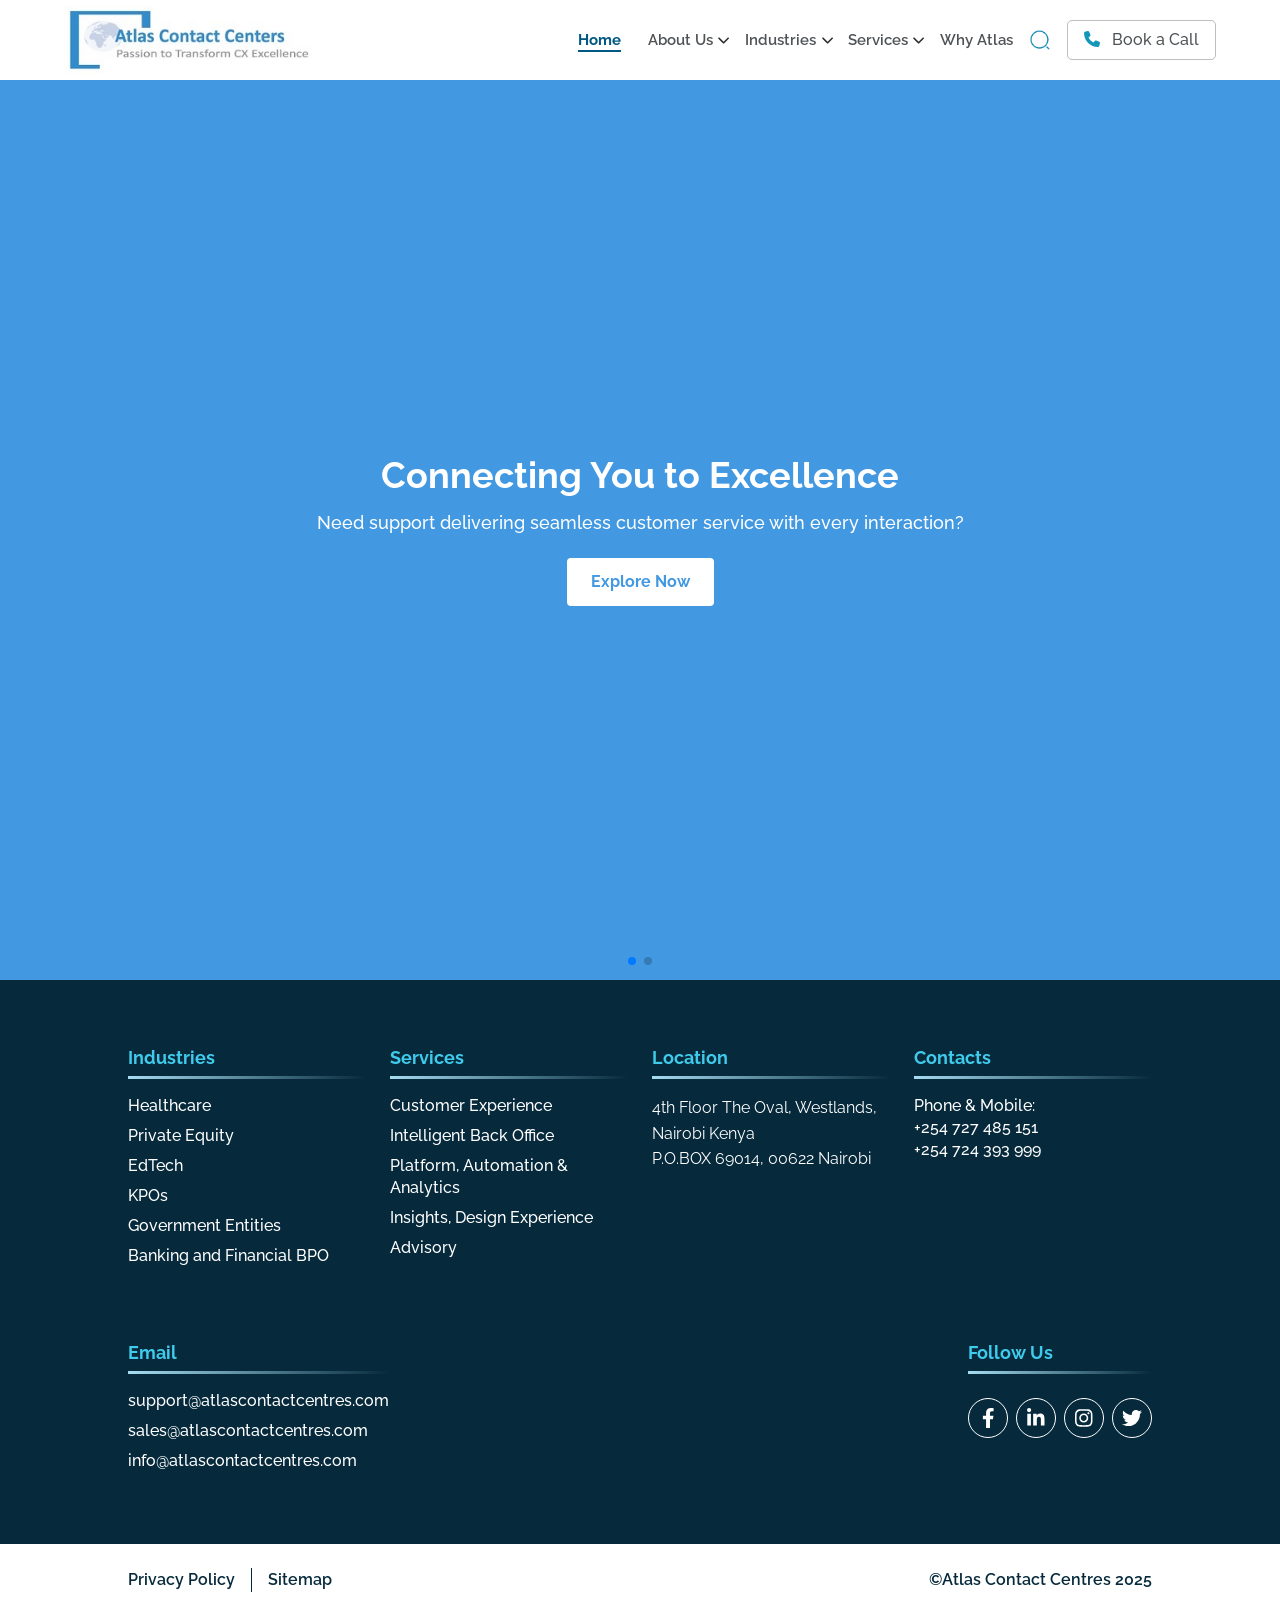
==== commit b69891e7: "first commit" ====
--- a/index.html
+++ b/index.html
@@ -2,583 +2,198 @@
 <html lang="en">
 	<head>
 		<meta charset="UTF-8" />
-		<meta http-equiv="X-UA-Compatible" content="IE=edge" />
-		<meta name="viewport" content="width=device-width, initial-scale=1" />
-		<meta name="description" content="TIONY" />
-		<meta name="author" content="TIONY" />
+		<meta name="viewport" content="width=device-width, initial-scale=1.0" />
+		<title>Atlas</title>
 
+		<!--CSS-->
+		<link rel="stylesheet" href="./assets/css/all.min.css" />
+		<link rel="stylesheet" href="./assets/css/tailwind.css" />
 		<link rel="stylesheet" href="./assets/css/swiper-bundle.min.css" />
+		<link rel="stylesheet" href="./assets/css/fancybox.css" />
 		<link rel="stylesheet" href="./assets/css/style.css" />
-		<link
-			rel="shortcut icon"
-			href="./assets/images/Firstsource-logo.png.webp"
-			type="image/x-icon" />
-		<title>firstsource | Home</title>
 	</head>
 	<body>
-		<!--Navigation Menu-->
-		<nav>
-			<!--Logo-->
-			<a href="./index.html" class="logo"
-				><img src="./assets/images/Firstsource-logo.png.webp" alt=""
-			/></a>
+		<!-- Hidden Search Form -->
+		<div id="search-popup" style="display: none">
+			<form action="/search" method="GET">
+				<h2>Search</h2>
+				<input type="text" name="query" placeholder="Enter search term..." required />
+				<button type="submit">Search</button>
+			</form>
+		</div>
 
-			<!--Menu-->
-			<div class="main-menu">
-				<button class="dropdown-btn dropdown-btn-1">
-					<p>Industries</p>
-					<img src="./assets/images/chevron down solid.png" alt="" class="caret-img-1" />
-					<img src="./assets/images/chevron down accent.png" alt="" class="caret-img-2" />
-				</button>
-				<button class="dropdown-btn dropdown-btn-2">
-					<p>Services</p>
-					<img src="./assets/images/chevron down solid.png" alt="" class="caret-img-1" />
-					<img src="./assets/images/chevron down accent.png" alt="" class="caret-img-2" />
-				</button>
-				<button class="dropdown-btn dropdown-btn-3">
-					<p>FAQs</p>
-					<img src="./assets/images/chevron down solid.png" alt="" class="caret-img-1" />
-					<img src="./assets/images/chevron down accent.png" alt="" class="caret-img-2" />
-				</button>
-				<button class="dropdown-btn dropdown-btn-4">
-					<p>Careers</p>
-					<img src="./assets/images/chevron down solid.png" alt="" class="caret-img-1" />
-					<img src="./assets/images/chevron down accent.png" alt="" class="caret-img-2" />
-				</button>
-				<button class="dropdown-btn dropdown-btn-5">
-					<p>About</p>
-					<img src="./assets/images/chevron down solid.png" alt="" class="caret-img-1" />
-					<img src="./assets/images/chevron down accent.png" alt="" class="caret-img-2" />
-				</button>
+		<!--Header-->
+		<header class="bg-white">
+			<div class="container h-full flex items-center justify-between">
+				<!--Logo-->
+				<img src="./assets/images/logo.jpg" alt="Logo" class="logo" />
+
+				<!--Navigation-->
+				<div class="w-fit h-full flex items-center">
+					<!--Menu Links-->
+					<div class="main-menu">
+						<ul class="menu-links relative flex items-center list-none">
+							<li class="menu-link active"><a href="#">Home</a></li>
+
+							<li class="menu-link menu-item-has-children">
+								<a href="javascript:void(0)">About Us</a>
+								<ul class="sub-menu">
+									<li class="menu-link"><a href="#">Careers</a></li>
+									<li class="menu-link"><a href="#">Team</a></li>
+								</ul>
+							</li>
+							<li class="menu-link menu-item-has-children">
+								<a href="javascript:void(0)">Industries</a>
+								<ul class="sub-menu">
+									<li class="menu-link"><a href="#">Careers</a></li>
+									<li class="menu-link"><a href="#">Team</a></li>
+								</ul>
+							</li>
+							<li class="menu-link menu-item-has-children">
+								<a href="javascript:void(0)">Services</a>
+								<ul class="sub-menu">
+									<li class="menu-link"><a href="#">Careers</a></li>
+									<li class="menu-link"><a href="#">Team</a></li>
+								</ul>
+							</li>
+
+							<li class="menu-link"><a href="#">Why Atlas</a></li>
+						</ul>
+					</div>
+
+					<!--CTA Buttons-->
+					<button class="search mx-4" id="search-icon">
+						<img src="./assets/images/search-normal.png" alt="search" />
+					</button>
+
+					<a href="#" class="cta-btn flex items-center px-4 py-2">
+						<span class="mr-3"><i class="fas fa-phone"></i></span>
+						Book a Call
+					</a>
+				</div>
 			</div>
+		</header>
 
-			<!--Left section content-->
-			<div class="left-sect">
-				<a href="#">Contact</a>
-				<a href="#" class="search"><img src="./assets/images/search.png" alt="" /></a>
-				<img src="./assets/images/goenka.png.webp" alt="" class="sanjiv" />
-			</div>
-		</nav>
-
-		<!--Dropdown Menu Items-->
-		<div class="dropdown dropdown-1">
-			<div class="wrapper">
-				<div class="accordion">
-					<div class="section">
-						<a href="#acc-1" class="section-title section-title-1 active">BFS</a>
-						<div id="acc-1" class="section-content open">
-							<a href="#">Mortgage</a>
-							<a href="#">Cards & lending</a>
-							<a href="#">Retail banking</a>
-							<a href="#">Commercial banking</a>
-							<a href="#">Fintech</a>
+		<!--Page Content-->
+		<main>
+			<!--Home page banner-->
+			<section class="home-banner">
+				<div class="swiper-container relative overflow-hidden">
+					<div class="swiper-wrapper">
+						<div class="swiper-slide">
+							<div
+								class="h-screen bg-blue-500 flex flex-col justify-center items-center text-center text-white">
+								<h2 class="text-4xl font-bold">Connecting You to Excellence</h2>
+								<p class="text-lg mt-4">
+									Need support delivering seamless customer service with every interaction?
+								</p>
+								<button
+									class="mt-6 px-6 py-3 bg-white text-blue-500 font-bold rounded hover:bg-gray-100">
+									Explore Now
+								</button>
+							</div>
 						</div>
-					</div>
-					<div class="section">
-						<a href="#acc-2" class="section-title section-title-2">CMT</a>
-						<div id="acc-2" class="section-content">
-							<a href="#">Communications</a>
-							<a href="#">Media</a>
-							<a href="#">Technology</a>
-						</div>
-					</div>
-					<div class="section">
-						<a href="#acc-3" class="section-title section-title-3">Healthcare</a>
-						<div id="acc-3" class="section-content">
-							<a href="#">Communications</a>
-							<a href="#">Media</a>
-							<a href="#">Technology</a>
-						</div>
-					</div>
-					<div class="section">
-						<a href="#acc-4" class="section-title section-title-4">Private Equity</a>
-						<div id="acc-4" class="section-content">
-							<a href="#">Communications</a>
-							<a href="#">Media</a>
-							<a href="#">Technology</a>
-						</div>
-					</div>
-					<div class="section">
-						<a href="#acc-5" class="section-title section-title-5">EdTech</a>
-						<div id="acc-5" class="section-content">
-							<a href="#">Communications</a>
-							<a href="#">Media</a>
-							<a href="#">Technology</a>
-						</div>
-					</div>
-					<div class="section">
-						<a href="#acc-6" class="section-title section-title-6">Diversified Industries</a>
-						<div id="acc-6" class="section-content">
-							<a href="#">Utilities</a>
-							<a href="#">Government Entities</a>
-						</div>
-					</div>
-				</div>
-
-				<div class="content">
-					<div id="acc-content-1" class="acc-content show">
-						<h3>BFS</h3>
-						<div class="text-content">
-							<a href="#" class="acc-links">Origination</a>
-							<a href="#" class="acc-links">Underwriting</a>
-							<a href="#" class="acc-links">Servicing</a>
-							<a href="#" class="acc-links">Customer acquisition & servicing</a>
-							<a href="#" class="acc-links">Debt collection & recoveries</a>
-							<a href="#" class="acc-links">Legal collections</a>
-							<a href="#" class="acc-links">Fraud prevention</a>
-						</div>
-						<h3>Featured Content</h3>
-						<div class="featured-box">
-							<img src="./assets/images/featured.webp" alt="" class="featured-img" />
-							<div class="text">
-								<h4>
-									Moments of delight: <br />How to translate operational excellence into powerful
-									customer experiences
-								</h4>
-								<a href="#"
-									><p>Download Whitepaper</p>
-									<img src="./assets/images/arrow right accent.png" alt=""
-								/></a>
+						<div class="swiper-slide">
+							<div class="h-screen bg-gray-300 flex items-center justify-center text-center">
+								<h2 class="text-4xl font-bold">Slide 2</h2>
 							</div>
 						</div>
 					</div>
-					<div id="acc-content-2" class="acc-content">
-						<h3>Communications, Media & Technology</h3>
-						<div class="text-content">
-							<a href="#" class="acc-links">Customer Acquisition & Servicing</a>
-							<a href="#" class="acc-links">Merchant Onboarding</a>
-							<a href="#" class="acc-links">Social Media, Forum & Community Management</a>
-							<a href="#" class="acc-links">Technical Support</a>
-							<a href="#" class="acc-links">Digital Collections & Recoveries</a>
-							<a href="#" class="acc-links">Billing & Payment Processing</a>
-							<a href="#" class="acc-links">Complaints Management</a>
+					<!-- Slider navigation -->
+					<div class="swiper-pagination"></div>
+				</div>
+			</section>
+		</main>
+
+		<!--Footer-->
+		<footer>
+			<div class="footer-content w-full h-fit py-16">
+				<div class="container">
+					<div class="w-full grid grid-cols-1 md:grid-cols-4 gap-6 mb-10">
+						<div class="item w-fit">
+							<h3 class="font-bold text-lg mb-4">Industries</h3>
+							<ul>
+								<li><a href="#">Healthcare</a></li>
+								<li><a href="#">Private Equity</a></li>
+								<li><a href="#">EdTech</a></li>
+								<li><a href="#">KPOs</a></li>
+								<li><a href="#">Government Entities</a></li>
+								<li><a href="#">Banking and Financial BPO</a></li>
+							</ul>
 						</div>
-						<h3>Featured Content</h3>
-						<div class="featured-box">
-							<img src="./assets/images/featured.webp" alt="" class="featured-img" />
-							<div class="text">
-								<h4>Five leadership lessons for leading transformation</h4>
-								<p>Leadership advice from 120 executives who've done it</p>
-								<a href="#"
-									><p>Read eBook</p>
-									<img src="./assets/images/arrow right accent.png" alt=""
-								/></a>
-							</div>
+						<div class="item w-fit">
+							<h3 class="font-bold text-lg mb-4">Services</h3>
+							<ul>
+								<li><a href="#">Customer Experience</a></li>
+								<li><a href="#">Intelligent Back Office</a></li>
+								<li><a href="#">Platform, Automation & Analytics</a></li>
+								<li><a href="#">Insights, Design Experience</a></li>
+								<li><a href="#">Advisory</a></li>
+							</ul>
+						</div>
+						<div class="item w-fit">
+							<h3 class="font-bold text-lg mb-4">Location</h3>
+							<address>
+								4th Floor The Oval, Westlands, Nairobi Kenya<br />
+								P.O.BOX 69014, 00622 Nairobi
+							</address>
+						</div>
+						<div class="item w-fit">
+							<h3 class="font-bold text-lg mb-4">Contacts</h3>
+							<p>Phone & Mobile:</p>
+							<p>+254 727 485 151</p>
+							<p>+254 724 393 999</p>
 						</div>
 					</div>
-					<div id="acc-content-3" class="acc-content">
-						<h3>Healthcare</h3>
-						<div class="text-content">
-							<a href="#" class="acc-links">Customer Acquisition & Servicing</a>
-							<a href="#" class="acc-links">Merchant Onboarding</a>
-							<a href="#" class="acc-links">Social Media, Forum & Community Management</a>
-							<a href="#" class="acc-links">Technical Support</a>
-							<a href="#" class="acc-links">Digital Collections & Recoveries</a>
-							<a href="#" class="acc-links">Billing & Payment Processing</a>
-							<a href="#" class="acc-links">Complaints Management</a>
+
+					<div class="w-full flex items-start justify-between">
+						<div class="item w-fit">
+							<h3 class="font-bold text-lg mt-6 mb-4">Email</h3>
+							<ul>
+								<li>support@atlascontactcentres.com</li>
+								<li>sales@atlascontactcentres.com</li>
+								<li>info@atlascontactcentres.com</li>
+							</ul>
 						</div>
-						<h3>Featured Content</h3>
-						<div class="featured-box">
-							<img src="./assets/images/featured.webp" alt="" class="featured-img" />
-							<div class="text">
-								<h4>
-									Intelligent Automation for Health Plans: <br />The perfect antidote for
-									post-pandemic challenges
-								</h4>
-								<p>Inteligent automation matter more than ever</p>
-								<a href="#"
-									><p>Download Whitepaper</p>
-									<img src="./assets/images/arrow right accent.png" alt=""
-								/></a>
-							</div>
-						</div>
-					</div>
-					<div id="acc-content-4" class="acc-content">
-						<h3>Private Equity</h3>
-						<div class="text-content" style="border-bottom: 0 !important"></div>
-						<h3>Featured Content</h3>
-						<div class="featured-box">
-							<img src="./assets/images/featured.webp" alt="" class="featured-img" />
-							<div class="text">
-								<h4>How value creation has evolved in the past year: A panel discussion</h4>
-								<p>
-									The way Operating Partners facilitate on-the-ground value creation has transformed
-									tremendously over the course of 2020 in response to the pressures of the pandemic.
-								</p>
-								<a href="#"
-									><p>Read Blog</p>
-									<img src="./assets/images/arrow right accent.png" alt=""
-								/></a>
-							</div>
-						</div>
-					</div>
-					<div id="acc-content-5" class="acc-content">
-						<h3>EdTech</h3>
-						<div class="text-content" style="border-bottom: 0 !important"></div>
-						<h3>Featured Content</h3>
-						<div class="featured-box">
-							<img src="./assets/images/featured.webp" alt="" class="featured-img" />
-							<div class="text">
-								<h4>Separating Core vs. Surround – Part 1 <br />Factors for Success in EdTech</h4>
-								<a href="#"
-									><p>Download Whitepaper</p>
-									<img src="./assets/images/arrow right accent.png" alt=""
-								/></a>
-							</div>
-						</div>
-					</div>
-					<div id="acc-content-6" class="acc-content">
-						<h3>Featured Content</h3>
-						<div class="featured-box">
-							<img src="./assets/images/featured.webp" alt="" class="featured-img" />
-							<div class="text">
-								<h4>Industry views: Customer experience and the utility sector</h4>
-								<p>
-									Companies everywhere are facing growing pressures to put customer experience at
-									the heart of their businesses.
-								</p>
-								<a href="#"
-									><p>Read Blog</p>
-									<img src="./assets/images/arrow right accent.png" alt=""
-								/></a>
+						<div class="item w-fit">
+							<h3 class="font-bold text-lg mt-6 mb-4">Follow Us</h3>
+							<div class="social flex items-center space-x-2 mt-8">
+								<a href="#" class="link flex items-center justify-center"
+									><i class="fab fa-facebook-f"></i
+								></a>
+								<a href="#" class="link flex items-center justify-center"
+									><i class="fab fa-linkedin-in"></i
+								></a>
+								<a href="#" class="link flex items-center justify-center"
+									><i class="fab fa-instagram"></i
+								></a>
+								<a href="#" class="link flex items-center justify-center"
+									><i class="fab fa-twitter"></i
+								></a>
 							</div>
 						</div>
 					</div>
 				</div>
 			</div>
-		</div>
 
-		<div class="dropdown dropdown-2">
-			<div class="inner">
-				<a href="./services.html">Digitally Empowered Customer Experience</a>
-				<a href="./services.html">Intelligent Backoffice</a>
-				<a href="./services.html">Platform, Automation and Analytics</a>
-				<a href="./services.html">Insights, Design Experience and Advisory</a>
-			</div>
-		</div>
+			<div class="footer-bar w-full h-fit py-6">
+				<div class="container flex items-center justify-between">
+					<div class="flex items-center">
+						<a href="#">Privacy Policy</a>
+						<div class="separator w-px h-6 mx-4" style="background-color: #062a3c"></div>
+						<a href="#">Sitemap</a>
+					</div>
 
-		<div class="dropdown dropdown-3">
-			<div class="wrapper">
-				<div class="side-bar">
-					<h3>Resource Type</h3>
-					<a href="#">All</a>
-					<a href="#">Perspectives</a>
-					<a href="#">Blogs</a>
-					<a href="#">Case Studies</a>
-					<a href="#">Ebooks</a>
-					<a href="#">Informatics</a>
-					<a href="#">Podcasts</a>
-					<a href="#">Videos</a>
-				</div>
-				<div class="content">
-					<h3>Explore Resources</h3>
-					<div class="text-content">
-						<a href="#" class="acc-links">Origination</a>
-						<a href="#" class="acc-links">Underwriting</a>
-						<a href="#" class="acc-links">Servicing</a>
-						<a href="#" class="acc-links">Customer acquisition & servicing</a>
-						<a href="#" class="acc-links">Debt collection & recoveries</a>
-						<a href="#" class="acc-links">Legal collections</a>
-						<a href="#" class="acc-links">Fraud prevention</a>
-					</div>
-					<h3>Featured Content</h3>
-					<div class="featured-box">
-						<img src="./assets/images/featured.webp" alt="" class="featured-img" />
-						<div class="text">
-							<h4>The New CX Realism Transforming Customer Service in the real world</h4>
-							<a href="#"
-								><p>Get the E-book</p>
-								<img src="./assets/images/arrow right accent.png" alt=""
-							/></a>
-						</div>
-					</div>
-				</div>
-			</div>
-		</div>
-
-		<div class="dropdown dropdown-4">
-			<div class="inner">
-				<a href="./careers-home.html" class="title">Careers Home</a>
-				<span class="line"></span>
-				<div class="career-links">
-					<a href="./careers-life.html">Life@Atlas</a>
-					<a href="./careers-inclusion.html">Inclusion & Diversity</a>
-					<a href="./careers-learning.html">Learning & Development</a>
-				</div>
-			</div>
-		</div>
-
-		<div class="dropdown dropdown-5">
-			<div class="inner">
-				<a href="./about.html" class="title">About Us</a>
-				<span class="line"></span>
-				<div class="career-links">
-					<a href="./about.html">About Atlas</a>
-					<a href="./values.html">Our Values</a>
-					<a href="./csr.html">Corporate Social Responsibility</a>
-					<a href="./inclusion.html">Inclusion & Diversity</a>
-					<a href="./news.html">News</a>
-				</div>
-			</div>
-		</div>
-		<!--/ Dropdown Menu Items-->
-
-		<!--Page Content-->
-		<main>
-			<!-- Home landing Swiper -->
-			<div class="swiper homeSwiper">
-				<div class="swiper-wrapper">
-					<div class="swiper-slide home-slide home-slide-1">
-						<h3>Firstsource Solutions Launches AI Platform - FirstSenseAI</h3>
-						<p>
-							Leveraging ‘human-centric AI’ to help companies transform customer experience and
-							operations
-						</p>
-						<a href="#">Learn More</a>
-						<img src="./assets/images/landing 1.png" alt="" class="bg-slider-img" />
-					</div>
-					<div class="swiper-slide home-slide home-slide-2">
-						<h3>
-							Firstsource Solutions Reports <br /><span>First Quarter Fiscal 2024 Results</span>
-						</h3>
-						<a href="#">Read More</a>
-						<img src="./assets/images/landing 2.jpg" alt="" class="bg-slider-img" />
-					</div>
-					<div class="swiper-slide home-slide home-slide-3">
-						<h3>Firstsource Solutions <br />Annual Report FY 2023</h3>
-						<a href="#">Read the report</a>
-						<img src="./assets/images/landing 3.jpg" alt="" class="bg-slider-img" />
-					</div>
-					<div class="swiper-slide home-slide home-slide-4">
-						<h3>
-							The New CX Realism <br /><span>Transforming Customer Service in the real world</span>
-						</h3>
-						<a href="#">Download the ebook</a>
-						<img src="./assets/images/landing 4.webp" alt="" class="bg-slider-img" />
-					</div>
-					<div class="swiper-slide home-slide home-slide-5">
-						<h3>
-							Everest Group names Firstsource as <br /><span>'Leader'</span> in Healthcare Payer
-							Operations
-						</h3>
-						<a href="#">Download the report</a>
-						<img src="./assets/images/landing 5.png" alt="" class="bg-slider-img" />
-					</div>
-					<div class="swiper-slide home-slide home-slide-6">
-						<h3><span>The 5 elephants</span> of business transformation</h3>
-						<p>120 executives who’ve led transformation initiatives reveal what really matters</p>
-						<a href="#">Read more</a>
-						<img src="./assets/images/landing 6.webp" alt="" class="bg-slider-img" />
-					</div>
-					<div class="swiper-slide home-slide home-slide-7">
-						<h3>Our strength lies in our differences</h3>
-						<p>Immerse yourself in a culture of acceptance and inclusivity.</p>
-						<a href="#">Explore our culture</a>
-						<img src="./assets/images/landing 7.svg" alt="" class="bg-slider-img" />
-					</div>
-				</div>
-				<!--Pagination-->
-				<div class="swiper-pagination"></div>
-			</div>
-
-			<!--Intro Section-->
-			<div class="home-intro">
-				<div class="container">
-					<div class="text-sect">
-						<h5>Smart Tech</h5>
-						<h2>Human Touch</h2>
-						<p>
-							Stronger revenue, faster return, more efficient ops – that’s what happens when smart
-							tech meets the right talent. Best of all, your teams and your customers get the
-							experience they deserve, seamlessly, reliably.
-						</p>
-						<p>
-							Firstsource is a digital-forward, people-first business process solutions company. We
-							help businesses do more by bringing together the perfect mix of latest technologies,
-							human capabilities and industry expertise. Trusted by global brands, niche players and
-							start-ups to fuel their digital transformation, we bring great customer experiences to
-							life.
-						</p>
-						<br />
-						<br />
-						<a href="#">
-							<p>Find out what we can do for you</p>
-							<span><img src="./assets/images/arrow right.png" alt="" /></span>
-						</a>
-					</div>
-					<div class="img-sect"></div>
-				</div>
-			</div>
-
-			<!--Solutions Section-->
-			<div class="solutions">
-				<div class="container">
-					<h2>Explore our solutions</h2>
-					<div class="solution-items">
-						<a href="#" class="solution">
-							<img src="./assets/images/solution 1.webp" alt="" class="solution-img" />
-							<h4>Digitally Empowered Customer Experience</h4>
-							<span></span>
-							<p>Strengthen operations with the right mix of tech and people</p>
-							<img src="./assets/images/arrow right accent.png" alt="" class="go" />
-						</a>
-						<a href="#" class="solution">
-							<img src="./assets/images/solution 2.webp" alt="" class="solution-img" />
-							<h4>Intelligent Back <br />Office</h4>
-							<span></span>
-							<p>Gain an edge with razor sharp processes.</p>
-							<img src="./assets/images/arrow right accent.png" alt="" class="go" />
-						</a>
-						<a href="#" class="solution">
-							<img src="./assets/images/solution 3.webp" alt="" class="solution-img" />
-							<h4>Platform, Automation and Analytics</h4>
-							<span></span>
-							<p>Drive your strategy with modernization and data insights</p>
-							<img src="./assets/images/arrow right accent.png" alt="" class="go" />
-						</a>
-						<a href="#" class="solution">
-							<img src="./assets/images/solution 4.webp" alt="" class="solution-img" />
-							<h4>Insights, Design Experience and Advisory</h4>
-							<span></span>
-							<p>Connect with your customers, deliver delightful experiences</p>
-							<img src="./assets/images/arrow right accent.png" alt="" class="go" />
-						</a>
-					</div>
-				</div>
-			</div>
-
-			<!--Talk To Us-->
-			<div class="talk-to-us">
-				<div class="container">
-					<div class="intro">
-						<h2>Talk To Us</h2>
-						<p>
-							This form is for business inquiries. Click here for
-							<a href="#">job applications</a> and for <a href="#">employee reference checks</a>.
-						</p>
-					</div>
-					<form action="#">
-						<div class="form-inputs">
-							<div class="left">
-								<input type="text" name="firstName" placeholder="First Name*" required />
-								<input type="text" name="lastName" placeholder="Last Name*" required />
-								<input
-									type="email"
-									name="email"
-									id="email"
-									placeholder="Business Email Address"
-									required />
-								<input type="number" name="" id="" placeholder="Phone*" required />
-								<input type="text" name="jobTitle" placeholder="Job Title" />
-							</div>
-							<div class="right">
-								<input type="text" name="company" placeholder="Company" />
-								<textarea name="more" placeholder="Tell us more"></textarea>
-							</div>
-						</div>
-						<button type="submit" class="submit-btn">Let's talk</button>
-					</form>
-				</div>
-			</div>
-		</main>
-
-		<!--Footer-->
-		<footer>
-			<div class="footer-content">
-				<div class="wrapper">
-					<div class="icon-section">
-						<img src="./assets/images/footer-logo.webp" alt="" class="footer-logo" />
-						<p>Let’s get started</p>
-						<a href="#">
-							<p>Contact Us</p>
-							<img src="./assets/images/arrow right accent.png" alt="" />
-						</a>
-					</div>
-					<div class="footer-links-section">
-						<div class="sect">
-							<h5>Industries</h5>
-							<a href="#">BSI</a>
-							<a href="#">Healthcare</a>
-							<a href="#">CMT</a>
-							<a href="#">Private Equity</a>
-							<a href="#">Utilities</a>
-							<a href="#">Government Entities</a>
-						</div>
-						<div class="sect">
-							<h5>Services</h5>
-							<a href="#">Digitally Empowered Customer Experience</a>
-							<a href="#">Intelligent BackOffice</a>
-							<a href="#">Platforms, Automation, Analytics</a>
-							<a href="#">Insights, Design Experience and Advisory</a>
-						</div>
-						<div class="sect">
-							<h5>Careers</h5>
-							<a href="#">Search and Apply</a>
-							<a href="#">Learning & Development</a>
-							<a href="#">Life@firstsource</a>
-							<a href="#">Inclusion and Diversity</a>
-							<a href="#">E-Veridy Participation Poster</a>
-							<a href="#">IER Right To Work Poster</a>
-						</div>
-						<div class="sect">
-							<h5>About</h5>
-							<a href="#">About Firstsource</a>
-							<a href="#">Leadership</a>
-							<a href="#">Our Values</a>
-							<a href="#">Corporate and Social Responsibility</a>
-							<a href="#">Inclusion and Diversity</a>
-							<a href="#">Investor Relations</a>
-							<a href="#">Global Locations</a>
-							<a href="#">Partner Network</a>
-							<a href="#">News</a>
-						</div>
-					</div>
-				</div>
-				<div class="social-icons">
-					<a href="#" class="social-icon"
-						><img src="./assets/images/icons8-linkedin-30.png" alt=""
-					/></a>
-					<a href="#" class="social-icon"
-						><img src="./assets/images//icons8-facebook-f-24.png" alt=""
-					/></a>
-					<a href="#" class="social-icon"><img src="./assets/images/twitter.png" alt="" /></a>
-					<a href="#" class="social-icon"><img src="./assets/images/instagram.png" alt="" /></a>
-					<a href="#" class="social-icon"><img src="./assets/images/youtube.png" alt="" /></a>
-					<a href="#" class="social-icon"
-						><img src="./assets/images//icons8-vimeo-50.png" alt=""
-					/></a>
-				</div>
-			</div>
-			<div class="footer-bar">
-				<a href="#">©Firstsource 2023</a>
-				<div class="privacy-links">
-					<a href="#">Privacy</a>
-					<a href="#">Privacy Notice US Applicants</a>
-					<a href="#">Sitemap</a>
+					<p>©Atlas Contact Centres 2025</p>
 				</div>
 			</div>
 		</footer>
 
-		<!--Scripts-->
+		<!--JS-->
+		<script src="./assets/js/all.min.js"></script>
 		<script src="./assets/js/jquery.min.js"></script>
 		<script src="./assets/js/swiper-bundle.min.js"></script>
+		<script src="./assets/js/fancybox.umd.js"></script>
 		<script src="./assets/js/main.js"></script>
-
-		<!--Home page slider-->
-		<script>
-			var swiper = new Swiper(".homeSwiper", {
-				loop: true,
-				grabCursor: true,
-				effect: "slide",
-				autoplay: {
-					delay: 3000,
-					pauseOnMouseEnter: true,
-				},
-				pagination: {
-					el: ".swiper-pagination",
-					clickable: true,
-				},
-			});
-		</script>
 	</body>
 </html>
--- a/assets/css/style.css
+++ b/assets/css/style.css
@@ -1,1814 +1,364 @@
-@font-face {
-  font-family: mainFontNormal;
-  src: url("../fonts/raleway/Raleway-Medium.ttf");
-  font-weight: 400;
-}
-@font-face {
-  font-family: mainFontBold;
-  src: url("../fonts/raleway/Raleway-Bold.ttf");
-  font-weight: 700;
-}
-body {
+/* VARIABLE SETTINGS */
+@import url("https://fonts.googleapis.com/css2?family=Raleway:ital,wght@0,100..900;1,100..900&display=swap");
+:root {
+  --background-color: #ffffff;
+  --foreground-color: #4f5356;
+  --foreground-color-light: #282828;
+  --primary-accent-color: #015883;
+  --secondary-accent-color: #afe8fd;
+}
+
+/*GLOBAL SETTINGS*/
+* {
   margin: 0;
   padding: 0;
+}
+
+body {
+  position: relative;
   box-sizing: border-box;
-  font-family: mainFontNormal;
-  position: relative;
-  overflow-x: hidden;
-}
-
-html {
+  max-width: 100vw;
   scroll-behavior: smooth;
+  scroll-snap-type: mandatory;
+  background: #ffffff;
+  font-family: "Raleway", serif;
+}
+
+body.no-scroll {
+  overflow: hidden;
+  transition: all 0.3s ease;
 }
 
 ::-webkit-scrollbar {
-  width: 18px;
+  width: 8px;
+  background: transparent;
 }
 
 ::-webkit-scrollbar-thumb {
-  height: 15px !important;
-  background: #0443f2;
-}
-
-/* NAVIGATION MENU */
-nav {
-  height: 84px;
-  position: relative;
-  padding: 0 3vw;
-  display: grid;
-  grid-template-columns: 0.4fr 2fr 0.7fr;
-}
-nav .logo img {
-  width: 100px;
-  height: 60px;
-  -o-object-fit: contain;
-     object-fit: contain;
-}
-nav .main-menu {
-  display: flex;
-  align-items: center;
-  justify-content: flex-start;
-}
-nav .main-menu button {
-  display: flex;
-  align-items: center;
-  justify-content: center;
+  background: var(--foreground-color);
+}
+
+h1 {
+  font-size: 50px;
+  font-weight: 700;
+  line-height: 57.5px;
+}
+
+h2 {
+  font-size: 37px;
+  font-weight: 700;
+  line-height: 42.55px;
+}
+
+h4 {
+  font-size: 22px;
+  font-weight: 700;
+  line-height: 27.6px;
+}
+
+h5 {
+  font-size: 16px;
+  font-weight: 700;
+  line-height: 18.4px;
+  text-transform: uppercase;
+}
+
+p,
+a,
+ul {
+  font-size: 16px;
+  font-weight: 500;
+  line-height: 22px;
   text-decoration: none;
-  outline: none;
-  border: none;
-  cursor: pointer;
-  background: transparent;
-  font-size: 17px;
-  font-weight: 400;
-  color: #000000;
-  margin-right: 15px;
-}
-nav .main-menu button:last-child {
-  margin-right: 0 !important;
-}
-nav .main-menu button p {
-  font-family: mainFontNormal !important;
-  font-size: 15px;
-}
-nav .main-menu button img {
-  width: 11px;
-  height: 11px;
-  -o-object-fit: contain;
-     object-fit: contain;
-  margin-left: 8px;
-}
-nav .main-menu button .caret-img-1 {
-  display: flex;
-}
-nav .main-menu button .caret-img-2 {
-  display: none;
-}
-nav .main-menu button:hover p {
-  color: #0443f2 !important;
-  font-weight: 700 !important;
-}
-nav .main-menu button:hover .caret-img-1 {
-  display: none !important;
-}
-nav .main-menu button:hover .caret-img-2 {
-  display: flex !important;
-}
-nav .main-menu .active-btn p {
-  color: #0443f2 !important;
-  font-weight: 700 !important;
-}
-nav .main-menu .active-btn .caret-img-1 {
-  display: none;
-}
-nav .main-menu .active-btn .caret-img-2 {
-  display: flex;
-}
-nav .left-sect {
-  display: flex;
-  align-items: center;
-  justify-content: space-between;
-}
-nav .left-sect a {
-  font-size: 15px;
-  font-weight: 500;
-  color: #464646;
-  text-decoration: none;
-}
-nav .left-sect a:hover {
-  color: #0443f2;
-  font-weight: 700;
-}
-nav .left-sect .search img {
-  width: 23px;
-  height: 23px;
-  -o-object-fit: contain;
-     object-fit: contain;
-}
-nav .left-sect .sanjiv {
-  width: 140px;
-  height: 70px;
-  -o-object-fit: contain;
-     object-fit: contain;
-}
-
-/* DROPDOWN SECTION*/
-.dropdown {
-  position: absolute;
-  top: 84px;
-  left: 0;
-  min-height: 20vh;
-  width: 100%;
-  z-index: 3;
-  background-color: #ffffff;
-  border: 2px solid #b8b6b6;
-  padding: 4vh 3vw;
-  transition: all 1s ease-in-out;
-}
-.dropdown .wrapper {
-  width: 100%;
-  height: 100%;
-  display: grid;
-  grid-template-columns: 1fr 3.4fr;
-}
-.dropdown .wrapper .accordion {
-  display: flex;
-  flex-direction: column;
-  align-items: flex-start;
-  box-sizing: border-box;
-}
-.dropdown .wrapper .accordion .section {
-  width: 100%;
-  margin: 20px 0;
-}
-.dropdown .wrapper .accordion .section:last-child {
-  margin-bottom: 0 !important;
-}
-.dropdown .wrapper .accordion .section .section-title {
-  border: none;
-  outline: none;
-  background: transparent;
-  width: 100%;
-  text-decoration: none;
-  font-family: mainFontNormal;
-  font-size: 15px;
-  font-weight: 700;
-  color: #000000;
-  cursor: pointer;
-  transition: all 0.5s ease-in-out;
-}
-.dropdown .wrapper .accordion .section .section-title:hover {
-  color: #0443f2;
-}
-.dropdown .wrapper .accordion .section .section-title.active {
-  color: #0443f2;
-}
-.dropdown .wrapper .accordion .section .section-content {
-  display: none;
-  padding-top: 20px;
-}
-.dropdown .wrapper .accordion .section .section-content a {
-  font-size: 15px;
-  font-weight: 500;
-  color: #464646;
-  text-decoration: none;
-  margin-bottom: 15px;
-  transition: all 0.5s ease-in-out;
-  position: relative;
-  width: -moz-fit-content;
-  width: fit-content;
-}
-.dropdown .wrapper .accordion .section .section-content a::after {
-  content: "";
-  position: absolute;
-  top: 110%;
-  left: 0;
-  height: 2px;
-  width: 0;
-  background-color: #0443f2;
-  transition: all 0.5s ease-in-out;
-}
-.dropdown .wrapper .accordion .section .section-content a:hover {
-  color: #0443f2;
-  font-weight: 700;
-}
-.dropdown .wrapper .accordion .section .section-content a:hover::after {
-  width: 100%;
-}
-.dropdown .wrapper .accordion .section .section-content.open {
-  display: flex !important;
-  flex-direction: column;
-}
-.dropdown .wrapper .content {
-  border-left: 1px solid #b8b6b6;
-  padding: 0 2.5vw;
-  transition: all 0.5s ease-in-out;
-}
-.dropdown .wrapper .content .acc-content {
-  display: none;
-  transition: all 0.8s ease-in-out;
-}
-.dropdown .wrapper .content .acc-content.show {
-  display: flex !important;
-  flex-direction: column;
-}
-.dropdown .wrapper .content h3 {
-  font-size: 18px;
-  font-weight: 700;
-  color: #0443f2;
-}
-.dropdown .wrapper .content a.acc-links {
-  font-size: 15px;
-  font-weight: 500;
-  color: #000000;
-  text-decoration: none;
-  margin-bottom: 15px;
-  transition: all 0.5s ease-in-out;
-  position: relative;
-  width: -moz-fit-content;
-  width: fit-content;
-}
-.dropdown .wrapper .content a.acc-links::after {
-  content: "";
-  position: absolute;
-  top: 110%;
-  left: 0;
-  height: 2px;
-  width: 0;
-  background-color: #0443f2;
-  transition: all 0.5s ease-in-out;
-}
-.dropdown .wrapper .content a.acc-links:hover {
-  color: #0443f2;
-  font-weight: 700;
-}
-.dropdown .wrapper .content a.acc-links:hover::after {
-  width: 100%;
-}
-.dropdown .wrapper .content .text-content {
-  display: grid;
-  grid-template-columns: 1fr 1fr;
-  padding: 10px 0;
-  border-top: 1px solid #b8b6b6;
-  border-bottom: 1px solid #b8b6b6;
-  margin: 20px 0;
-}
-.dropdown .wrapper .content .featured-box {
-  display: grid;
-  grid-template-columns: 1fr 2fr;
-  grid-gap: 20px;
-}
-.dropdown .wrapper .content .featured-box .featured-img {
-  width: 100%;
-  height: 30vh;
-  -o-object-fit: cover;
-     object-fit: cover;
-}
-.dropdown .wrapper .content .featured-box .text * {
-  margin: 0 !important;
-}
-.dropdown .wrapper .content .featured-box .text h4 {
-  font-size: 18px;
-  font-weight: 700;
-  color: #000000;
-  margin-bottom: 25px !important;
-}
-.dropdown .wrapper .content .featured-box .text p {
-  font-size: 15px;
-  font-weight: 500;
-  color: #464646;
-  margin: 15px 0 !important;
-}
-.dropdown .wrapper .content .featured-box .text a {
-  display: flex;
-  align-items: center;
-  justify-content: flex-start;
-  text-decoration: none;
-}
-.dropdown .wrapper .content .featured-box .text a p {
-  font-size: 15px;
-  font-weight: 700;
-  color: #0443f2;
-}
-.dropdown .wrapper .content .featured-box .text a img {
-  width: 30px;
-  height: 30px;
-  -o-object-fit: contain;
-     object-fit: contain;
-  margin-left: 10px;
-}
-
-.dropdown-1 {
-  display: none;
-}
-
-.dropdown-2 {
-  display: none;
-  align-items: center;
-  justify-content: flex-start;
-}
-.dropdown-2 .inner {
+}
+
+.container {
   width: 80%;
-  height: 100% !important;
-  display: grid;
-  grid-template-columns: 1fr 1fr;
-  grid-gap: 10px;
-}
-.dropdown-2 .inner a {
-  font-size: 15px;
-  font-weight: 500;
-  color: #464646;
-  text-decoration: none;
-  margin-bottom: 15px;
-  transition: all 0.5s ease-in-out;
-  position: relative;
-  width: -moz-fit-content;
-  width: fit-content;
-}
-.dropdown-2 .inner a::after {
-  content: "";
-  position: absolute;
-  top: 110%;
-  left: 0;
-  height: 2px;
-  width: 0;
-  background-color: #0443f2;
-  transition: all 0.5s ease-in-out;
-}
-.dropdown-2 .inner a:hover {
-  color: #0443f2;
-  font-weight: 700;
-}
-.dropdown-2 .inner a:hover::after {
-  width: 100%;
-}
-
-.dropdown-3 {
-  display: none;
-}
-.dropdown-3 .side-bar {
-  display: flex;
-  flex-direction: column;
-  align-items: flex-start;
-  justify-content: flex-start;
-}
-.dropdown-3 .side-bar h3 {
-  font-size: 18px;
-  font-weight: 700;
-  color: #0443f2;
-  margin-bottom: 25px;
-}
-.dropdown-3 .side-bar a {
-  font-size: 15px;
-  font-weight: 500;
-  color: #464646;
-  text-decoration: none;
-  margin-bottom: 25px;
-  transition: all 0.5s ease-in-out;
-  position: relative;
-  width: -moz-fit-content;
-  width: fit-content;
-}
-.dropdown-3 .side-bar a:last-child {
-  margin-bottom: 0 !important;
-}
-.dropdown-3 .side-bar a::after {
-  content: "";
-  position: absolute;
-  top: 110%;
-  left: 0;
-  height: 2px;
-  width: 0;
-  background-color: #0443f2;
-  transition: all 0.5s ease-in-out;
-}
-.dropdown-3 .side-bar a:hover {
-  color: #0443f2;
-  font-weight: 700;
-}
-.dropdown-3 .side-bar a:hover::after {
-  width: 100%;
-}
-
-.dropdown-4 {
-  display: none;
-  align-items: center;
-  justify-content: flex-start;
-}
-.dropdown-4 .inner {
-  width: 90%;
-  height: 100% !important;
-}
-.dropdown-4 .inner .title {
-  width: -moz-fit-content;
-  width: fit-content;
-  font-size: 18px;
-  font-weight: 700;
-  color: #0443f2;
-  text-decoration: none;
-  transition: all 0.5s ease-in-out;
-  position: relative;
-  width: fit-content;
-}
-.dropdown-4 .inner .title::after {
-  content: "";
-  position: absolute;
-  top: 110%;
-  left: 0;
-  height: 2px;
-  width: 0;
-  background-color: #0443f2;
-  transition: all 0.5s ease-in-out;
-}
-.dropdown-4 .inner .title:hover::after {
-  width: 100%;
-}
-.dropdown-4 .inner .career-links {
-  display: grid;
-  grid-template-columns: 1fr 1fr 1fr;
-  grid-gap: 10px;
-  border-top: 1.5px solid #b3b3b3;
-  padding: 15px 0;
-  margin-top: 15px;
-}
-.dropdown-4 .inner .career-links a {
-  font-size: 15px;
-  font-weight: 500;
-  color: #464646;
-  text-decoration: none;
-  margin-bottom: 15px;
-  transition: all 0.5s ease-in-out;
-  position: relative;
-  width: -moz-fit-content;
-  width: fit-content;
-}
-.dropdown-4 .inner .career-links a::after {
-  content: "";
-  position: absolute;
-  top: 110%;
-  left: 0;
-  height: 2px;
-  width: 0;
-  background-color: #0443f2;
-  transition: all 0.5s ease-in-out;
-}
-.dropdown-4 .inner .career-links a:hover {
-  color: #0443f2;
-  font-weight: 700;
-}
-.dropdown-4 .inner .career-links a:hover::after {
-  width: 100%;
-}
-
-.dropdown-5 {
-  display: none;
-  align-items: center;
-  justify-content: flex-start;
-}
-.dropdown-5 .inner {
-  width: 90%;
-  height: 100% !important;
-}
-.dropdown-5 .inner .title {
-  width: -moz-fit-content;
-  width: fit-content;
-  font-size: 18px;
-  font-weight: 700;
-  color: #0443f2;
-  text-decoration: none;
-  transition: all 0.5s ease-in-out;
-  position: relative;
-  width: fit-content;
-}
-.dropdown-5 .inner .title::after {
-  content: "";
-  position: absolute;
-  top: 110%;
-  left: 0;
-  height: 2px;
-  width: 0;
-  background-color: #0443f2;
-  transition: all 0.5s ease-in-out;
-}
-.dropdown-5 .inner .title:hover::after {
-  width: 100%;
-}
-.dropdown-5 .inner .career-links {
-  display: grid;
-  grid-template-columns: 1fr 1fr 1fr;
-  grid-gap: 10px;
-  border-top: 1.5px solid #b3b3b3;
-  padding: 15px 0;
-  margin-top: 15px;
-}
-.dropdown-5 .inner .career-links a {
-  font-size: 15px;
-  font-weight: 500;
-  color: #464646;
-  text-decoration: none;
-  margin-bottom: 15px;
-  transition: all 0.5s ease-in-out;
-  position: relative;
-  width: -moz-fit-content;
-  width: fit-content;
-}
-.dropdown-5 .inner .career-links a::after {
-  content: "";
-  position: absolute;
-  top: 110%;
-  left: 0;
-  height: 2px;
-  width: 0;
-  background-color: #0443f2;
-  transition: all 0.5s ease-in-out;
-}
-.dropdown-5 .inner .career-links a:hover {
-  color: #0443f2;
-  font-weight: 700;
-}
-.dropdown-5 .inner .career-links a:hover::after {
-  width: 100%;
-}
-
-.navActive {
-  display: flex !important;
-}
-
-.container {
-  width: 93%;
   margin: 0 auto;
 }
 
-/* BODY */
-.homeSwiper {
-  width: 100%;
-  height: 77vh;
-}
-.homeSwiper .swiper-pagination {
-  margin-bottom: 10px;
-}
-.homeSwiper .swiper-pagination-bullet-active {
-  background: #0443f2 !important;
-}
-.homeSwiper .swiper-pagination-bullet {
-  background: #666666;
-  opacity: 1 !important;
-  width: 14px;
-  height: 14px;
-}
-.homeSwiper .home-slide {
-  position: relative;
-  height: 100%;
-  width: 100%;
-  background-size: cover;
-  display: flex;
-  flex-direction: column;
-  justify-content: center;
-  align-items: flex-start;
-  padding: 0;
-}
-.homeSwiper .home-slide .bg-slider-img {
-  position: absolute;
-  top: 0;
-  left: 0;
-  width: 100%;
-  height: 100%;
-  -o-object-fit: cover;
-     object-fit: cover;
-  z-index: 1;
-}
-.homeSwiper .home-slide * {
-  margin: 0;
-  padding: 0;
-}
-.homeSwiper .home-slide h3 {
-  font-family: mainFontNormal;
-  font-size: 40px;
-  line-height: 48px;
-  font-weight: 500;
-  color: #ffffff;
-  z-index: 3;
-  width: 50%;
-  text-align: left;
-  margin-left: 3.5vw;
-}
-.homeSwiper .home-slide h3 span {
-  color: #0443f2 !important;
-}
-.homeSwiper .home-slide p {
-  font-size: 15px;
-  line-height: 22px;
-  font-weight: 500;
-  color: #ffffff;
-  z-index: 3;
-  text-align: left;
-  margin-left: 3.5vw;
-  margin-top: 15px;
-  width: 40%;
-}
-.homeSwiper .home-slide a {
-  min-width: 120px;
-  height: 40px;
-  padding: 0 10px;
-  z-index: 3;
-  background-color: #0443f2;
-  font-size: 14px;
-  color: #ffffff;
-  text-decoration: none;
-  display: flex;
-  align-items: center;
-  justify-content: center;
-  margin-top: 30px !important;
-  margin-left: 3.5vw;
-}
-
-.home-intro {
-  min-height: 75vh;
-  padding: 4vh 0;
-  width: 100%;
-}
-.home-intro .container {
-  display: grid;
-  grid-template-columns: 2fr 1.3fr;
-  align-items: center;
-  justify-content: center;
-  margin: 0 auto !important;
-}
-.home-intro * {
-  margin: 0;
-}
-.home-intro .text-sect h5 {
-  font-size: 25px;
-  line-height: 30px;
-  font-weight: 500;
-  color: #000000;
-  margin-bottom: 30px !important;
-}
-.home-intro .text-sect h2 {
-  font-size: 50px;
-  font-weight: 800;
-  color: #0443f2;
-  margin-bottom: 20px !important;
-}
-.home-intro .text-sect p {
-  font-size: 15px;
-  line-height: 26px;
-  font-weight: 500;
-  color: #464646;
-  margin-bottom: 10px !important;
-}
-.home-intro .text-sect p:last-child {
-  margin-bottom: 40px !important;
-}
-.home-intro .text-sect a {
-  display: flex;
-  align-items: center;
-  justify-content: center;
-  text-decoration: none;
-  width: -moz-fit-content;
-  width: fit-content;
-}
-.home-intro .text-sect a p {
-  font-family: mainFontBold !important;
-  font-size: 15px;
-  line-height: 25px;
-  font-weight: 900 !important;
-  color: #0443f2;
-  margin-right: 10px;
-}
-.home-intro .text-sect a span {
-  width: 30px;
-  height: 30px;
-  border-radius: 50%;
-  background-color: #0443f2;
-  display: flex;
-  align-items: center;
-  justify-content: center;
-}
-.home-intro .text-sect a span img {
-  width: 20px;
-  height: 20px;
-  -o-object-fit: contain;
-     object-fit: contain;
-}
-.home-intro .img-sect img {
-  width: 40%;
-  height: auto;
-  -o-object-fit: contain;
-     object-fit: contain;
-}
-
-.solutions {
-  min-height: 90vh;
-  padding: 10vh 0;
-  padding-top: 5vh !important;
-  background-color: #faf9fa;
-}
-.solutions h2 {
-  font-size: 37px;
-  font-weight: 600;
-  color: #000000;
-  margin-bottom: 40px !important;
-}
-.solutions .solution-items {
-  display: grid;
-  grid-template-columns: repeat(4, 1fr);
-  grid-gap: 20px;
-  width: 100%;
-}
-.solutions .solution-items .solution {
-  width: auto;
-  min-height: 350px;
-  padding: 15px;
-  text-decoration: none;
-  background-color: #ffffff;
-  display: flex;
-  flex-direction: column;
-}
-.solutions .solution-items .solution .solution-img {
-  width: 100%;
-  height: 250px;
-  -o-object-fit: cover;
-     object-fit: cover;
-}
-.solutions .solution-items .solution h4 {
-  font-size: 18px;
-  line-height: 25px;
-  font-weight: 700;
-  color: #0443f2;
-  margin-bottom: 30px !important;
-}
-.solutions .solution-items .solution span {
-  height: 3px;
-  width: 30%;
-  background-color: #0443f2;
-}
-.solutions .solution-items .solution p {
-  font-size: 18px;
-  line-height: 25px;
-  font-weight: 500;
-  color: #464646;
-  margin-bottom: 30px !important;
-}
-.solutions .solution-items .solution .go {
-  width: 30px;
-  height: 30px;
-  -o-object-fit: contain;
-     object-fit: contain;
-  align-self: flex-end;
-  align-self: flex-end;
-}
-
-.talk-to-us {
-  min-height: 70vh;
+#search-popup {
+  background-color: var(--background-color);
+  padding: 2rem;
+  border-radius: 8px;
+  max-width: 400px;
+  width: 100%;
+  box-shadow: 0 4px 8px rgba(0, 0, 0, 0.1);
+}
+#search-popup h2 {
+  margin-bottom: 1rem;
+  color: var(--primary-accent-color);
+  text-align: center;
+}
+#search-popup form {
   display: flex;
   flex-direction: column;
   align-items: center;
-  justify-content: center;
-  padding: 2vh 0;
-  padding-bottom: 15vh !important;
-}
-.talk-to-us .intro {
-  width: 100%;
-}
-.talk-to-us .intro h2 {
-  font-size: 40px;
-  font-weight: 500;
-  color: #000000;
-  text-align: center;
-}
-.talk-to-us .intro p {
-  font-size: 15px;
-  font-weight: 400;
-  color: #464646;
-  text-align: center;
-  margin-top: 20px;
-}
-.talk-to-us .intro p a {
-  text-decoration: none;
-  color: #0443f2;
+}
+#search-popup form input[type=text] {
+  width: 100%;
+  padding: 0.75rem;
+  border: 1px solid #ccc;
+  border-radius: 4px;
+  font-size: 1rem;
+  margin-bottom: 1rem;
+  transition: border-color 0.3s ease;
+}
+#search-popup form input[type=text]:focus {
+  border-color: var(--secondary-accent-color);
+  outline: none;
+}
+#search-popup form button[type=submit] {
+  padding: 0.75rem 1.5rem;
+  font-size: 1rem;
+  font-weight: bold;
+  color: var(--background-color);
+  background-color: var(--primary-accent-color);
+  border: none;
+  border-radius: 4px;
   cursor: pointer;
-}
-.talk-to-us form {
-  width: 100%;
-  display: flex;
-  flex-direction: column;
-  align-items: center;
-  justify-content: center;
-  margin-top: 30px;
-}
-.talk-to-us form .form-inputs {
-  display: grid;
-  grid-template-columns: 1fr 1fr;
-  grid-gap: 5vw;
-}
-.talk-to-us form .form-inputs input {
-  width: 100%;
-  height: 20px;
-  outline: none;
-  border: 1px solid #9e9e9e;
-  border-radius: 5px;
-  padding: 5px;
-  font-family: mainFontNormal !important;
-  font-size: 15px;
-  font-weight: 400;
-  color: #464646;
-  margin-bottom: 15px;
-}
-.talk-to-us form .form-inputs input:last-child {
-  margin-bottom: 0 !important;
-}
-.talk-to-us form .form-inputs input::-moz-placeholder {
-  font-family: mainFontNormal !important;
-  font-size: 15px;
-  font-weight: 400;
-  color: #464646;
-}
-.talk-to-us form .form-inputs input::placeholder {
-  font-family: mainFontNormal !important;
-  font-size: 15px;
-  font-weight: 400;
-  color: #464646;
-}
-.talk-to-us form .form-inputs textarea {
-  width: 100%;
-  height: 60px;
-  outline: none;
-  border: 1px solid #b3b3b3;
-  border-radius: 5px;
-  padding: 5px;
-  font-family: mainFontNormal !important;
-  font-size: 15px;
-  font-weight: 400;
-  color: #464646;
-}
-.talk-to-us form .form-inputs textarea::-moz-placeholder {
-  font-family: mainFontNormal !important;
-  font-size: 15px;
-  font-weight: 400;
-  color: #464646;
-}
-.talk-to-us form .form-inputs textarea::placeholder {
-  font-family: mainFontNormal !important;
-  font-size: 15px;
-  font-weight: 400;
-  color: #464646;
-}
-.talk-to-us form .submit-btn {
-  cursor: pointer;
-  justify-self: center;
-  align-self: center;
+  transition: background-color 0.3s ease;
+}
+#search-popup form button[type=submit]:hover {
+  background-color: var(--secondary-accent-color);
+}
+
+/* Header */
+header {
+  width: 100%;
+  max-width: 100vw;
+  height: 80px;
+  background: transparent;
+  z-index: 100 !important;
+  transition: all 0.3s ease;
+}
+header * {
+  z-index: 99;
+}
+header.fixed {
+  position: fixed;
+  top: 0;
+  left: 0;
+  width: 100%;
+  background-color: #fff;
+  box-shadow: 0 2px 5px rgba(0, 0, 0, 0.1);
+}
+header .container {
+  width: 90%;
+  height: 100%;
+}
+header .container .logo {
+  height: 70px;
+  width: 250px;
+  -o-object-fit: contain;
+     object-fit: contain;
+}
+header .container .main-menu {
+  height: 100%;
+}
+header .container .main-menu .menu-links {
+  height: 100%;
+}
+header .container .main-menu .menu-links .menu-link {
   display: flex;
   align-items: center;
-  justify-content: center;
-  width: 200px;
+  margin-right: 1.7em;
+  height: 100%;
+  transition: all 0.3s ease-in;
+}
+header .container .main-menu .menu-links .menu-link a {
+  position: relative;
+  height: 100%;
+  display: flex;
+  align-items: center;
+  font-size: 15px;
+  font-weight: 600;
+  color: var(--foreground-color);
+}
+header .container .main-menu .menu-links .menu-link:last-of-type {
+  margin-right: 0;
+}
+header .container .main-menu .menu-links .menu-link:hover a {
+  color: var(--primary-accent-color);
+}
+header .container .main-menu .menu-links .menu-link.active a {
+  width: -moz-fit-content;
+  width: fit-content;
+}
+header .container .main-menu .menu-links .menu-link.active a:first-of-type {
+  color: var(--primary-accent-color);
+  font-weight: 700;
+}
+header .container .main-menu .menu-links .menu-link.active a::after {
+  content: "";
+  position: absolute;
+  top: 50px;
+  left: 0;
+  width: 100%;
+  height: 2px;
+  background-color: #015883;
+}
+header .container .main-menu .menu-links .menu-item-has-children {
+  position: relative;
+  width: -moz-fit-content;
+  width: fit-content;
+  height: 100%;
+  display: flex;
+  align-items: center;
+  margin-right: 2em;
+}
+header .container .main-menu .menu-links .menu-item-has-children::after {
+  content: url("../images/angle_down.png");
+  position: absolute;
+  top: 35%;
+  left: 108%;
+  width: 8px;
+  height: 8px;
+}
+header .container .main-menu .menu-links .menu-item-has-children .sub-menu {
+  display: none;
+  width: auto;
+  min-width: 110px;
+  height: -moz-fit-content;
+  height: fit-content;
+  background-color: var(--background-color);
+  position: absolute;
+  top: 100%;
+  left: 0;
+  list-style: none;
+  z-index: 5;
+  transition: all 0.3s ease-in-out;
+  box-shadow: 0 2px 5px rgba(0, 0, 0, 0.2);
+}
+header .container .main-menu .menu-links .menu-item-has-children .sub-menu .menu-link {
   height: 50px;
+  margin-right: 0;
+  padding: 1em;
+  border-top: none !important;
+  position: relative;
+}
+header .container .main-menu .menu-links .menu-item-has-children .sub-menu .menu-link a {
+  width: 100%;
+  height: 100%;
+  color: var(--foreground-color);
+  white-space: nowrap;
+}
+header .container .main-menu .menu-links .menu-item-has-children .sub-menu .menu-link::after {
+  content: "";
+  position: absolute;
+  top: 100%;
+  left: 5px;
+  width: 90%;
+  height: 2px;
+  background: linear-gradient(90deg, #afe8fd -6.46%, rgba(175, 232, 253, 0) 100%);
+}
+header .container .main-menu .menu-links .menu-item-has-children .sub-menu .menu-link:last-of-type {
+  margin-bottom: 0;
+}
+header .container .main-menu .menu-links .menu-item-has-children .sub-menu .menu-link:hover a {
+  font-weight: 700;
+  color: var(--primary-accent-color);
+}
+header .container .main-menu .menu-links .menu-item-has-children:hover .sub-menu {
+  display: block;
+}
+header .container .search {
+  width: -moz-fit-content;
+  width: fit-content;
+  height: -moz-fit-content;
+  height: fit-content;
+  border: none;
   outline: none;
-  border: none;
-  border-radius: 2px;
-  font-family: mainFontNormal;
-  font-size: 15px;
-  font-weight: 400;
-  color: #ffffff;
-  background-color: #0443f2;
-  margin-top: 30px;
-}
-
-/* FOOTER */
-footer .footer-content {
-  background-color: #000000;
-  min-height: 80vh;
-  display: flex;
-  flex-direction: column;
-  justify-content: space-between;
-  padding: 5vh 3vw;
-}
-footer .footer-content .wrapper {
-  width: 100%;
-  display: grid;
-  grid-template-columns: 1fr 5fr;
-}
-footer .footer-content .wrapper .icon-section {
-  display: flex;
-  flex-direction: column;
-}
-footer .footer-content .wrapper .icon-section .footer-logo {
-  width: 120px;
-  height: 80px;
+}
+header .container .search img {
+  width: 22px;
+  height: 22px;
   -o-object-fit: contain;
      object-fit: contain;
-  margin-bottom: 30px;
-}
-footer .footer-content .wrapper .icon-section p {
-  font-size: 13px;
-  font-weight: 400;
-  color: #ffffff;
-  margin-bottom: 15px;
-}
-footer .footer-content .wrapper .icon-section a {
-  display: flex;
-  align-items: center;
-  text-decoration: none !important;
-}
-footer .footer-content .wrapper .icon-section a:hover p {
-  border-bottom: 2px solid #0443f2;
-}
-footer .footer-content .wrapper .icon-section a p {
-  font-size: 13px;
-  font-weight: 400;
-  color: #0443f2;
-  text-decoration: none;
-  transition: all 0.6s ease-in-out;
-}
-footer .footer-content .wrapper .icon-section a img {
-  width: 20px;
-  height: 20px;
-  -o-object-fit: contain;
-     object-fit: contain;
-  margin-left: 15px;
-}
-footer .footer-content .wrapper .footer-links-section {
-  display: grid;
-  grid-template-columns: 1fr 1.5fr 1fr 1fr;
-}
-footer .footer-content .wrapper .footer-links-section .sect {
-  display: flex;
-  flex-direction: column;
-}
-footer .footer-content .wrapper .footer-links-section .sect h5 {
-  font-size: 16px;
-  font-weight: 600;
-  color: #0443f2;
-  margin-bottom: 20px;
-}
-footer .footer-content .wrapper .footer-links-section .sect a {
-  font-size: 13px;
-  line-height: 20px;
-  font-weight: 400;
-  width: -moz-fit-content;
-  width: fit-content;
-  color: #ffffff;
-  text-decoration: none;
-  margin-bottom: 20px;
-  position: relative;
-}
-footer .footer-content .wrapper .footer-links-section .sect a::after {
+}
+header .container .cta-btn {
+  color: var(--foreground-color);
+  font-weight: 500;
+  border: 1px solid rgba(45, 41, 41, 0.3019607843);
+  border-radius: 5px;
+  transition: all 0.3s ease-in;
+}
+header .container .cta-btn span {
+  color: #1396ba;
+}
+header .container .cta-btn:hover {
+  border-color: transparent;
+  background: linear-gradient(277.95deg, #1396ba 11%, #1396ba 46.69%, #1396ba 65.56%, #015883 99.81%);
+  color: var(--background-color);
+}
+header .container .cta-btn:hover span {
+  color: var(--background-color);
+}
+
+/* Footer */
+footer .footer-content {
+  background-color: #062a3c;
+}
+footer .footer-content .item h3 {
+  width: 100%;
+  position: relative;
+  margin-bottom: 1.5rem;
+  color: #40caeb;
+}
+footer .footer-content .item h3::after {
   content: "";
   position: absolute;
-  top: 110%;
+  top: 120%;
   left: 0;
-  height: 2px;
-  width: 0;
-  background-color: #0443f2;
-  transition: all 0.5s ease-in-out;
-}
-footer .footer-content .wrapper .footer-links-section .sect a:last-child {
-  margin-bottom: 0 !important;
-}
-footer .footer-content .wrapper .footer-links-section .sect a:hover {
-  transition: all 0.5s ease-in-out;
-}
-footer .footer-content .wrapper .footer-links-section .sect a:hover::after {
-  width: 100%;
-}
-footer .footer-content .social-icons {
-  align-self: flex-end;
-  display: flex;
-  align-items: center;
-  justify-content: center;
-}
-footer .footer-content .social-icons .social-icon {
-  margin-right: 15px;
-}
-footer .footer-content .social-icons .social-icon img {
-  width: 20px;
-  height: 20px;
-  -o-object-fit: contain;
-     object-fit: contain;
-}
-footer .footer-content .social-icons .social-icon:last-child {
-  margin-right: 0 !important;
-}
-footer .footer-bar {
-  background-color: #ffffff;
-  min-height: 10vh;
-  display: flex;
-  align-items: center;
-  justify-content: space-between;
-  padding: 0 3vw;
-}
-footer .footer-bar a {
-  font-size: 13px;
-  font-weight: 400;
-  color: #464646;
-  text-decoration: none;
-}
-footer .footer-bar a:hover {
-  color: #0443f2;
-  font-weight: 900;
-}
-footer .footer-bar .privacy-links {
-  display: flex;
-  align-items: center;
-}
-footer .footer-bar .privacy-links a {
-  margin-right: 10px;
-}
-footer .footer-bar .privacy-links a:last-child {
-  margin-right: 0 !important;
-}
-
-/*MEDIA QUERIES*/
-/* SCSS Imports */
-.services-banner {
-  min-height: 70vh;
-  padding: 4vh 3vw;
-  background: url("../images/landing 7.svg") no-repeat center center;
-  background-size: cover;
-  display: flex;
-  flex-direction: column;
-  align-items: flex-start;
-  justify-content: center;
-}
-.services-banner * {
-  margin: 0;
-}
-.services-banner h5 {
-  font-size: 15px;
-  line-height: 26px;
-  font-weight: 500;
-  color: #0443f2;
-}
-.services-banner h2 {
-  font-size: 46px;
-  line-height: 58px;
-  font-weight: 500;
-  color: #ffffff;
-  width: 45%;
-  margin: 30px 0 !important;
-}
-.services-banner .buttons {
-  display: flex;
-  align-items: center;
-  justify-content: space-between;
-  width: 40%;
-}
-.services-banner .buttons a {
-  display: flex;
-  align-items: center;
-  justify-content: center;
-  width: 240px;
-  height: 60px;
-  text-decoration: none;
-  transition: all 0.4s ease-in-out;
-}
-.services-banner .buttons a p {
-  font-size: 15px;
-  line-height: 26px;
-  font-weight: 600;
-  color: #ffffff;
-}
-.services-banner .buttons a img {
-  width: 20px;
-  height: 20px;
-  -o-object-fit: contain;
-     object-fit: contain;
-  margin-left: 20px;
-}
-.services-banner .buttons .btn-1 {
-  background-color: #0443f2;
-  border: 1px solid #0443f2;
-}
-.services-banner .buttons .btn-1:hover {
-  background-color: transparent;
-}
-.services-banner .buttons .btn-2 {
-  background-color: transparent;
-  border: 1px solid #ffffff;
-}
-.services-banner .buttons .btn-2:hover {
-  background-color: #0443f2;
-  border: 1px solid #0443f2;
-}
-
-.connect {
-  height: 10vh;
-  background-color: #F4F4F4;
-  display: flex;
-  align-items: center;
-  justify-content: space-between;
-  padding-left: 3vw;
-}
-.connect .left {
-  height: -moz-fit-content;
-  height: fit-content;
-}
-.connect .left p {
-  font-size: 15px;
-  line-height: 26px;
-  font-weight: 500;
-  color: #0443f2;
-}
-.connect .left p span {
-  font-weight: 700 !important;
-  color: #000000 !important;
-}
-.connect .center {
-  height: 100%;
-  display: grid;
-  grid-template-columns: repeat(4, 1fr);
-}
-.connect .center a {
-  height: 100%;
-  display: flex;
-  align-items: center;
-  justify-content: center;
-  font-size: 15px;
-  line-height: 26px;
-  font-weight: 500;
-  color: #0443f2;
-  padding: 0 10px;
-  text-decoration: none;
-  background: transparent;
-  transition: all 0.4s ease-in-out;
-}
-.connect .center a:hover {
-  background-color: #ffffff;
-  font-weight: 700;
-  border-bottom: 3px solid #0443f2;
-}
-.connect .right {
-  height: 100%;
-  display: flex;
-  align-items: flex-end;
-  justify-content: flex-end;
-}
-.connect .right a {
-  display: flex;
-  align-items: center;
-  justify-content: center;
-  width: 240px;
-  height: 90%;
-  background: #0443f2;
-  text-decoration: none;
-  transition: all 0.4s ease-in-out;
-}
-.connect .right a p {
-  font-size: 15px;
-  line-height: 26px;
-  font-weight: 400;
-  color: #ffffff;
-}
-.connect .right a:hover p {
-  font-weight: 800;
-}
-
-.customer-relationships {
-  min-height: auto;
-  padding: 10vh 3vw;
-  display: flex;
-  align-items: center;
-  justify-content: center;
-}
-.customer-relationships .wrapper {
-  display: grid;
-  grid-template-columns: 1fr 2fr;
-  grid-gap: 30px;
-}
-.customer-relationships .wrapper .img-card {
-  min-height: 80vh;
-  width: 100%;
-  position: relative;
-  display: flex;
-  align-items: flex-end;
-  justify-content: center;
-}
-.customer-relationships .wrapper .img-card .img-back {
-  height: 80%;
-  position: absolute;
-  top: 0;
-  left: 0;
-  width: 100%;
-  z-index: 0;
-}
-.customer-relationships .wrapper .img-card .card-content {
-  background-color: #FCFCFC;
-  box-shadow: 0px 0px 5px 0px rgba(0, 0, 0, 0.1);
-  width: 80%;
-  padding: 20px;
-  z-index: 1;
-  display: flex;
-  flex-direction: column;
-  align-items: flex-start;
-  justify-content: center;
-}
-.customer-relationships .wrapper .img-card .card-content * {
-  margin: 0;
-}
-.customer-relationships .wrapper .img-card .card-content h5 {
-  font-size: 20px;
-  line-height: 30px;
-  font-weight: 500;
-  color: #000000;
-}
-.customer-relationships .wrapper .img-card .card-content .line {
-  background: #0443f2;
-  width: 30% !important;
-  height: 4px !important;
-  margin: 30px 0 !important;
-}
-.customer-relationships .wrapper .img-card .card-content a {
-  display: flex;
-  align-items: center;
-  justify-content: center;
-  text-decoration: none;
-}
-.customer-relationships .wrapper .img-card .card-content a p {
-  font-size: 13px;
-  line-height: 20px;
-  font-weight: 500;
-  color: #0443f2;
-}
-.customer-relationships .wrapper .img-card .card-content a img {
-  width: 25px;
-  height: 25px;
-  -o-object-fit: contain;
-     object-fit: contain;
-  margin-left: 10px;
-}
-.customer-relationships .wrapper .texts * {
-  margin: 0;
-}
-.customer-relationships .wrapper .texts h4 {
-  font-size: 32px;
-  line-height: 48px;
-  font-weight: 500;
-  color: #000000;
-  margin-bottom: 20px !important;
-  margin-top: 6vh !important;
-}
-.customer-relationships .wrapper .texts p, .customer-relationships .wrapper .texts li {
-  font-size: 15px;
-  line-height: 26px;
-  font-weight: 500;
-  color: #464646;
-}
-.customer-relationships .wrapper .texts p {
-  margin-top: 30px !important;
-}
-
-.experiences {
-  min-height: auto;
-  padding: 10vh 3vw;
-  background: #000000;
-}
-.experiences .top-text * {
-  margin: 0;
-}
-.experiences .top-text h4 {
-  font-size: 34px;
-  line-height: 47px;
-  font-weight: 500;
-  color: #ffffff;
-  margin-bottom: 20px !important;
-}
-.experiences .top-text p {
-  font-size: 15px;
-  line-height: 26px;
-  font-weight: 500;
-  color: #ffffff;
-  margin-bottom: 20px !important;
-}
-.experiences .top-text p span {
-  color: #0443f2 !important;
-}
-.experiences .img-box {
-  display: grid;
-  grid-template-columns: 1fr 1fr;
-  margin-top: 40px !important;
-}
-.experiences .img-box .experience-img {
-  width: 100%;
-  height: 50vh;
-  -o-object-fit: cover;
-     object-fit: cover;
-}
-.experiences .img-box .texts {
-  display: flex;
-  flex-direction: column;
-}
-.experiences .img-box .texts * {
-  margin: 0;
-}
-.experiences .img-box .texts h4 {
-  font-size: 34px;
-  line-height: 47px;
-  font-weight: 500;
-  color: #ffffff;
-  margin-bottom: 30px;
-}
-.experiences .img-box .texts .tab-menu {
-  display: block;
-}
-.experiences .img-box .texts .tab-menu .tab-links {
-  display: grid;
-  grid-template-columns: repeat(4, 1fr);
-}
-.experiences .img-box .texts .tab-menu .tab-links .tab-link {
-  display: flex;
-  align-items: center;
-  justify-content: center;
-  border: none;
-  border-bottom: 3px solid #313030;
-  padding: 10px 0;
-  background: transparent;
-  cursor: pointer;
-  font-family: mainFontNormal;
-  font-size: 15px;
-  font-weight: 500;
-  color: #ffffff;
-  transition: all 0.3s ease-in-out;
-}
-.experiences .img-box .texts .tab-menu .tab-links .tab-link.selected-tab {
-  color: #0443f2 !important;
-  font-weight: 700;
-  border-bottom-color: #0443f2;
-}
-.experiences .img-box .texts .tab-menu .tab-content p {
-  font-family: mainFontNormal;
-  font-size: 15px;
-  font-weight: 500;
-  color: #ffffff;
-  margin: 30px 0;
-}
-.experiences .img-box .texts .tab-menu .tab-content a {
-  display: flex;
-  align-items: center;
-  justify-content: center;
-  width: 180px;
-  height: 50px;
-  text-decoration: none;
-  background: #0443f2;
-  transition: all 0.4s ease-in-out;
-}
-.experiences .img-box .texts .tab-menu .tab-content a p {
-  font-size: 15px;
-  line-height: 26px;
-  font-weight: 600;
-  color: #ffffff;
-}
-.experiences .img-box .texts .tab-menu .tab-content a img {
-  width: 20px;
-  height: 20px;
-  -o-object-fit: contain;
-     object-fit: contain;
-  margin-left: 20px;
-}
-
-.value {
-  min-height: 50vh;
-  padding: 10vh 3vw;
-  background: url(../images/landing\ 6.webp) center center no-repeat;
-  background-size: cover;
-  border-top: 2px solid #ffffff;
-}
-.value * {
-  margin: 0;
-}
-.value .wrapper {
-  width: 60%;
-}
-.value h4 {
-  font-size: 34px;
-  line-height: 47px;
-  font-weight: 500;
-  color: #ffffff;
-  margin-bottom: 20px !important;
-}
-.value p {
-  font-size: 15px;
-  line-height: 26px;
-  font-weight: 500;
-  color: #ffffff;
-  margin-bottom: 20px !important;
-}
-.value p span {
-  color: #0443f2 !important;
-}
-.value .tab-menu {
-  display: block;
-}
-.value .tab-menu .tab-links {
-  display: grid;
-  grid-template-columns: repeat(5, 1fr);
-}
-.value .tab-menu .tab-links .tab-link {
-  display: flex;
-  align-items: center;
-  justify-content: center;
-  border: none;
-  border-bottom: 3px solid #313030;
-  padding: 10px 0;
-  background: transparent;
-  cursor: pointer;
-  font-family: mainFontNormal;
-  font-size: 15px;
-  line-height: 22px;
-  font-weight: 500;
-  color: #ffffff;
-  transition: all 0.3s ease-in-out;
-}
-.value .tab-menu .tab-links .tab-link.selected-tab {
-  color: #0443f2 !important;
-  font-weight: 700;
-  border-bottom-color: #0443f2;
-}
-.value .tab-menu .tab-content p {
-  font-family: mainFontNormal;
-  font-size: 15px;
-  font-weight: 500;
-  color: #ffffff;
-  margin: 30px 0;
-}
-.value .tab-menu .tab-content a {
-  display: flex;
-  align-items: center;
-  justify-content: center;
-  width: 200px;
-  height: 50px;
-  text-decoration: none;
-  background: #0443f2;
-  transition: all 0.4s ease-in-out;
-}
-.value .tab-menu .tab-content a p {
-  font-size: 15px;
-  font-weight: 600;
-  color: #ffffff;
-  margin-bottom: 30px !important;
-}
-.value .tab-menu .tab-content a img {
-  width: 20px;
-  height: 20px;
-  -o-object-fit: contain;
-     object-fit: contain;
-  margin-left: 20px;
-}
-
-/* CAREERS PAGE STYLES */
-.career-banner {
-  display: grid;
-  grid-template-columns: 1fr 3fr;
-  min-height: 50vh;
-}
-.career-banner .text-wrapper {
-  background: #0443f2;
-  display: flex;
-  flex-direction: column;
-  padding: 3em;
-}
-.career-banner .text-wrapper h2 {
-  width: 70%;
-  font-size: 40px;
-  font-weight: 500;
-  color: #ffffff;
-  margin-bottom: 0.1em;
-}
-.career-banner .text-wrapper p {
-  width: 70%;
-  font-size: 22px;
-  font-weight: 400;
-  color: #000000;
-}
-.career-banner .image-wrapper {
-  position: relative;
-  overflow: hidden;
-  width: 100%;
-}
-.career-banner .image-wrapper iframe {
-  position: absolute;
-  top: 0;
-  left: 0;
-  width: 100%;
-  height: 100%;
-}
-
-.career-details {
-  padding: 3em 0;
-}
-.career-details .container {
-  display: grid;
-  grid-template-columns: repeat(2, 1fr);
-  grid-gap: 2em;
-}
-.career-details .container .text-section p {
-  font-size: 18px;
-  line-height: 24px;
-  color: #000000;
-  margin-bottom: 1em;
-}
-.career-details .container .text-section p:last-of-type {
-  margin: 0;
-}
-.career-details .container .text-section p span {
-  color: #0443f2;
-  font-weight: 600;
-}
-.career-details .container .text-section a {
-  font-size: 18px;
-  line-height: 24px;
-  font-weight: 600;
-  color: #0443f2;
-  text-decoration: none;
-  display: flex;
-  align-items: center;
-  margin-top: 2em;
-}
-.career-details .container .text-section a img {
-  width: 20px;
-  height: 20px;
-  -o-object-fit: contain;
-     object-fit: contain;
-  margin-left: 1em;
-}
-.career-details .container .images-section {
-  width: 100%;
-  max-height: 450px;
-  display: flex;
-  align-items: center;
-  justify-content: center;
-}
-.career-details .container .images-section img {
-  width: 100%;
-  height: 100%;
-  -o-object-fit: cover;
-     object-fit: cover;
-}
-
-/* ABOUT PAGE STYLES */
-.about-banner {
-  display: grid;
-  grid-template-columns: 1fr 3fr;
-  min-height: 50vh;
-}
-.about-banner .text-wrapper {
-  background: #0443f2;
-  display: flex;
-  flex-direction: column;
-  padding: 3em;
-}
-.about-banner .text-wrapper h2 {
-  width: 70%;
-  font-size: 40px;
-  font-weight: 500;
-  color: #ffffff;
-  margin-bottom: 0.1em;
-}
-.about-banner .text-wrapper p {
-  width: 70%;
-  font-size: 22px;
-  font-weight: 400;
-  color: #000000;
-}
-.about-banner .image-wrapper {
-  position: relative;
-}
-.about-banner .image-wrapper img {
-  position: absolute;
-  top: 0;
-  left: 0;
-  width: 100%;
-  height: 100%;
-  -o-object-fit: cover;
-     object-fit: cover;
-}
-
-.about-details {
-  padding: 3em 0;
-}
-.about-details .container p {
-  font-size: 18px;
-  line-height: 24px;
-  color: #000000;
-  margin-bottom: 1em;
-}
-.about-details .container p:last-of-type {
-  margin: 0;
-}
-
-.values-grid {
-  position: relative;
-  height: -moz-fit-content;
-  height: fit-content;
-  width: 100vw;
-  max-width: 100vw;
-  display: grid;
-  grid-template-columns: repeat(4, 1fr);
-}
-.values-grid .value {
-  min-height: 200px !important;
-  position: relative;
-  display: flex;
-  flex-direction: column;
-  justify-content: space-between;
-  padding: 1em 1.4em;
-  background: #000000;
-  border-right: 1px solid #ffffff;
-}
-.values-grid .value:last-of-type {
-  border-right: none;
-}
-.values-grid .value .content {
-  display: flex;
-  flex-direction: column;
-  margin-bottom: 2em;
-}
-.values-grid .value .content h4 {
-  font-size: 18px;
-  line-height: 24px;
-  font-weight: 600;
-  color: #0443f2;
-  margin-bottom: 0.1em;
-}
-.values-grid .value .content p {
-  font-size: 16px;
-  line-height: 24px;
-  font-weight: 400;
-  color: #ffffff;
-}
-.values-grid .value a {
-  align-self: flex-end;
-  width: auto;
-  height: auto;
-}
-.values-grid .value a img {
+  width: 100%;
+  height: 3px;
+  background: linear-gradient(90deg, #afe8fd -6.46%, rgba(175, 232, 253, 0) 100%);
+}
+footer .footer-content .item ul {
+  list-style: none;
+  padding: 0;
+  color: var(--background-color);
+}
+footer .footer-content .item ul li {
+  margin-bottom: 0.5rem;
+}
+footer .footer-content .item p,
+footer .footer-content .item address {
+  color: var(--background-color);
+}
+footer .footer-content .item a {
+  transition: all 0.3s ease-in;
+}
+footer .footer-content .item a:hover {
+  color: var(--primary-accent-color);
+}
+footer .footer-content address {
+  font-style: normal;
+  line-height: 1.6;
+}
+footer .footer-content .social .link {
   width: 40px;
   height: 40px;
-  -o-object-fit: contain;
-     object-fit: contain;
-}
-
-.stories {
-  background-color: #1f2147;
-  padding: 3em 0;
-}
-.stories .container {
-  /* Tab Area */
-}
-.stories .container h2 {
-  font-size: 32px;
-  line-height: 40px;
-  color: #ffffff;
-  margin-bottom: 2em;
-}
-.stories .container .tab-container {
-  width: 100%;
-  min-height: 50vh;
-  display: grid;
-  grid-template-columns: 1fr 3fr;
-}
-.stories .container .tab-container .tabs {
-  display: flex;
-  flex-direction: column;
-  list-style: none;
-  padding: 0;
-  padding-right: 1.5em;
-  margin: 0;
-}
-.stories .container .tab-container .tabs .tab {
-  position: relative;
-  cursor: pointer;
-  padding: 20px;
-  border-bottom: 1px solid #ccc;
-  color: #ffffff;
-  transition: all 0.3s ease-in-out;
-}
-.stories .container .tab-container .tabs .tab.active {
-  color: #007bff;
-  font-weight: bold;
-  border-bottom-color: #0443f2;
-}
-.stories .container .tab-container .tabs .tab .tab-title {
-  font-size: 16px;
-  line-height: 1.4;
-}
-.stories .container .tab-container .tabs .tab .tab-icon {
-  position: absolute;
-  top: 10px;
-  right: 10px;
+  border: 1px solid var(--background-color);
+  border-radius: 50%;
+  background: transparent;
   font-size: 20px;
-  color: #007bff;
-}
-.stories .container .tab-container .tab-content .tab-panel {
-  display: none;
-}
-.stories .container .tab-container .tab-content .tab-panel.active {
-  display: block;
-}
-.stories .container .tab-container .tab-content .tab-panel .facts {
-  width: 100%;
-  height: 100%;
-  border-left: 2px solid #ffffff;
-}
-.stories .container .tab-container .tab-content .tab-panel .facts .fact {
-  width: 100%;
-  position: relative;
-  padding-left: 4em;
-}
-.stories .container .tab-container .tab-content .tab-panel .facts .fact p {
-  width: 40%;
-  font-size: 20px;
-  color: #ffffff;
-}
-.stories .container .tab-container .tab-content .tab-panel .facts .fact::before {
-  content: "";
-  position: absolute;
-  top: 30%;
-  left: -11px;
-  width: 20px;
-  height: 20px;
-  border-radius: 50%;
-  background-color: #0443f2;
-}
-.stories .container .tab-container .tab-content .tab-panel .group {
-  width: 100%;
-  height: 100%;
-}
-.stories .container .tab-container .tab-content .tab-panel .group * {
-  margin: 0;
-}
-.stories .container .tab-container .tab-content .tab-panel .group h4 {
-  font-size: 22px;
-  line-height: 24px;
-  color: #ffffff;
-}
-.stories .container .tab-container .tab-content .tab-panel .group .sec-title {
-  font-size: 24px;
-  line-height: 24px;
-  color: #0443f2;
-  margin: 0.5em 0;
-  margin-bottom: 1em;
-}
-.stories .container .tab-container .tab-content .tab-panel .group .list {
-  width: 70%;
-  display: grid;
-  grid-template-columns: repeat(2, 1fr);
-  grid-row-gap: 1em;
-}
-.stories .container .tab-container .tab-content .tab-panel .group .list .item {
-  display: flex;
-  align-items: center;
-}
-.stories .container .tab-container .tab-content .tab-panel .group .list .item img {
-  width: 15px;
-  height: 15px;
-  -o-object-fit: contain;
-     object-fit: contain;
-  margin-right: 0.5em;
-}
-.stories .container .tab-container .tab-content .tab-panel .group .list .item p {
-  font-size: 16px;
-  color: #ffffff;
-}
-
-.partners {
-  padding: 3em 0;
-  background-color: #000000;
-}
-.partners .container {
-  display: grid;
-  grid-template-columns: 1fr 4fr;
-}
-.partners .container h3 {
-  font-size: 32px;
-  line-height: 40px;
-  color: #ffffff;
-}
-.partners .container .partner-grid {
-  display: grid;
-  grid-template-columns: repeat(6, 1fr);
-}
-.partners .container .partner-grid img {
-  width: 80%;
-  height: 80%;
-  -o-object-fit: contain;
-     object-fit: contain;
-}/*# sourceMappingURL=style.css.map */+  color: var(--background-color);
+  transition: all 0.3s ease-in;
+}
+footer .footer-content .social .link:hover {
+  border-color: #40caeb;
+  background: #40caeb;
+}
+footer .footer-bar * {
+  color: #062a3c;
+  font-weight: 600;
+}
+footer .footer-bar a {
+  transition: all 0.3s ease-in;
+}
+footer .footer-bar a:hover {
+  color: var(--primary-accent-color);
+}
+
+/* HOME PAGE STYLES *//*# sourceMappingURL=style.css.map */
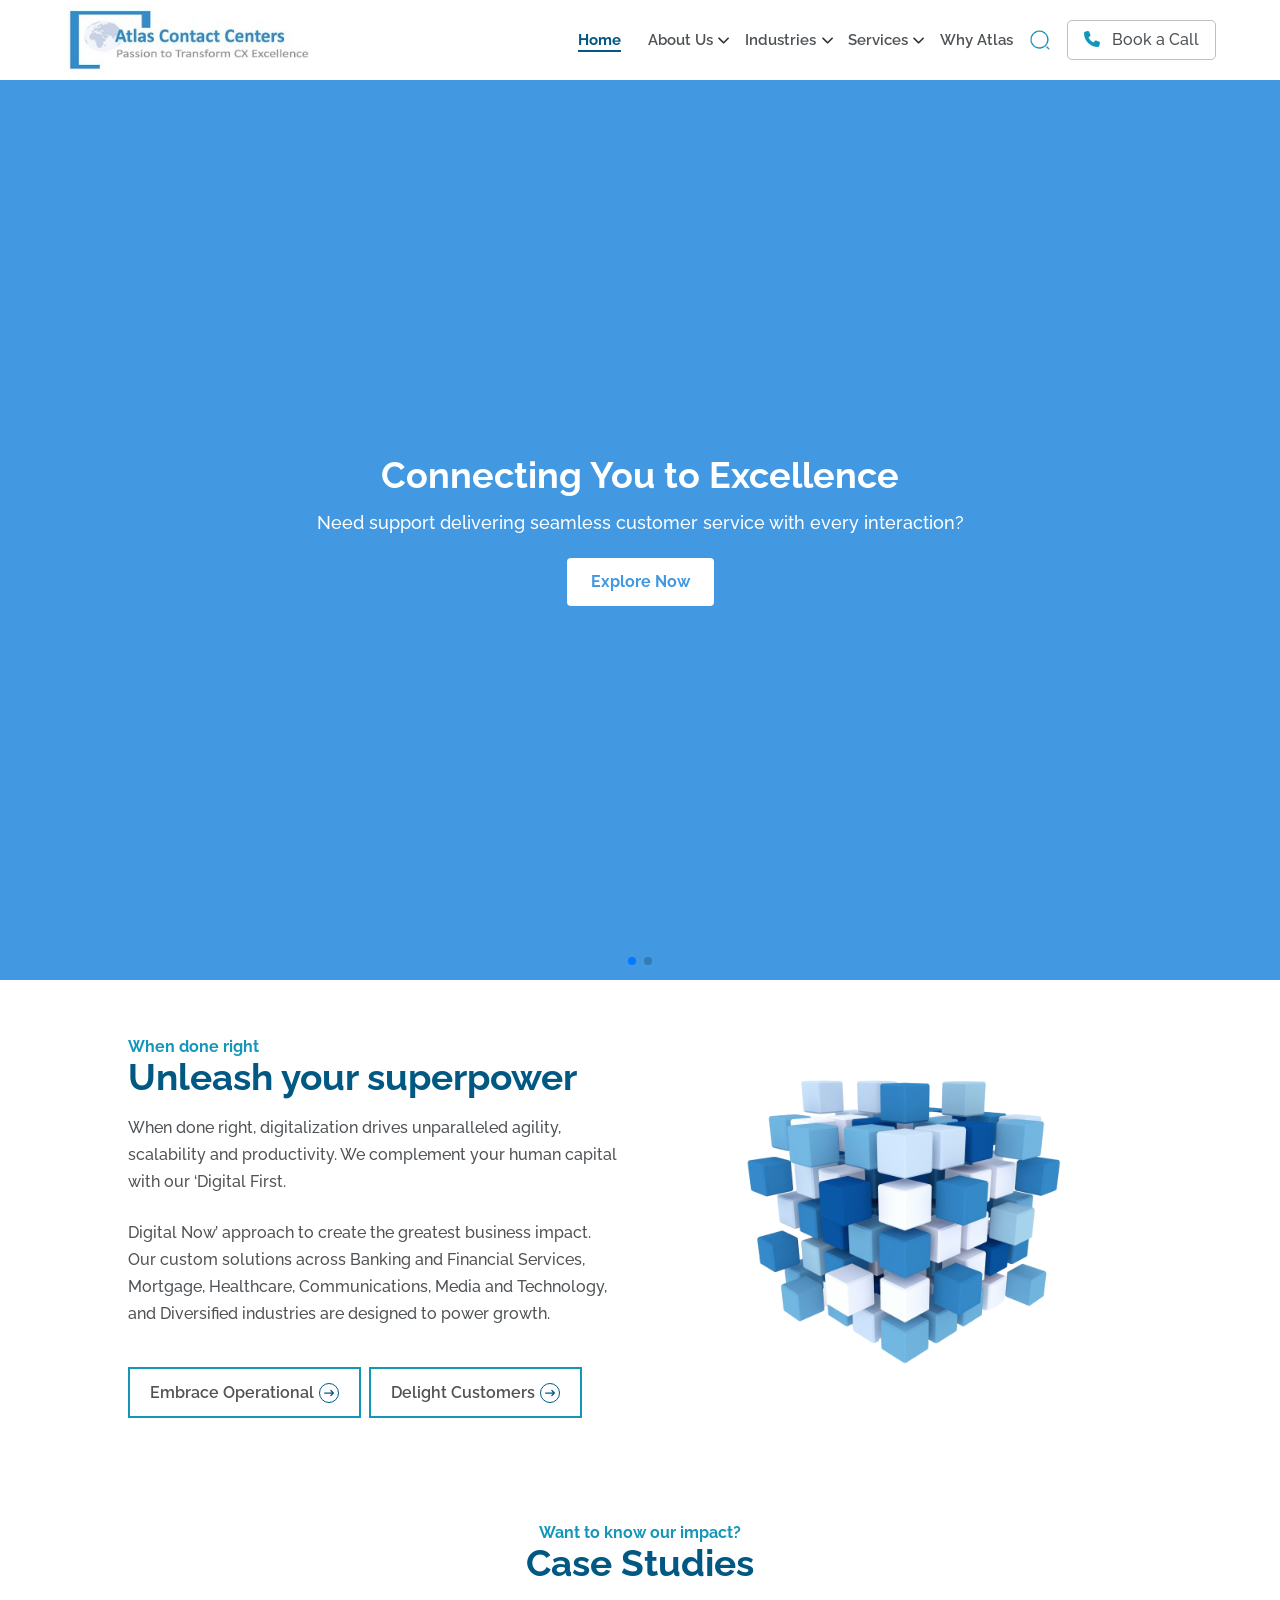
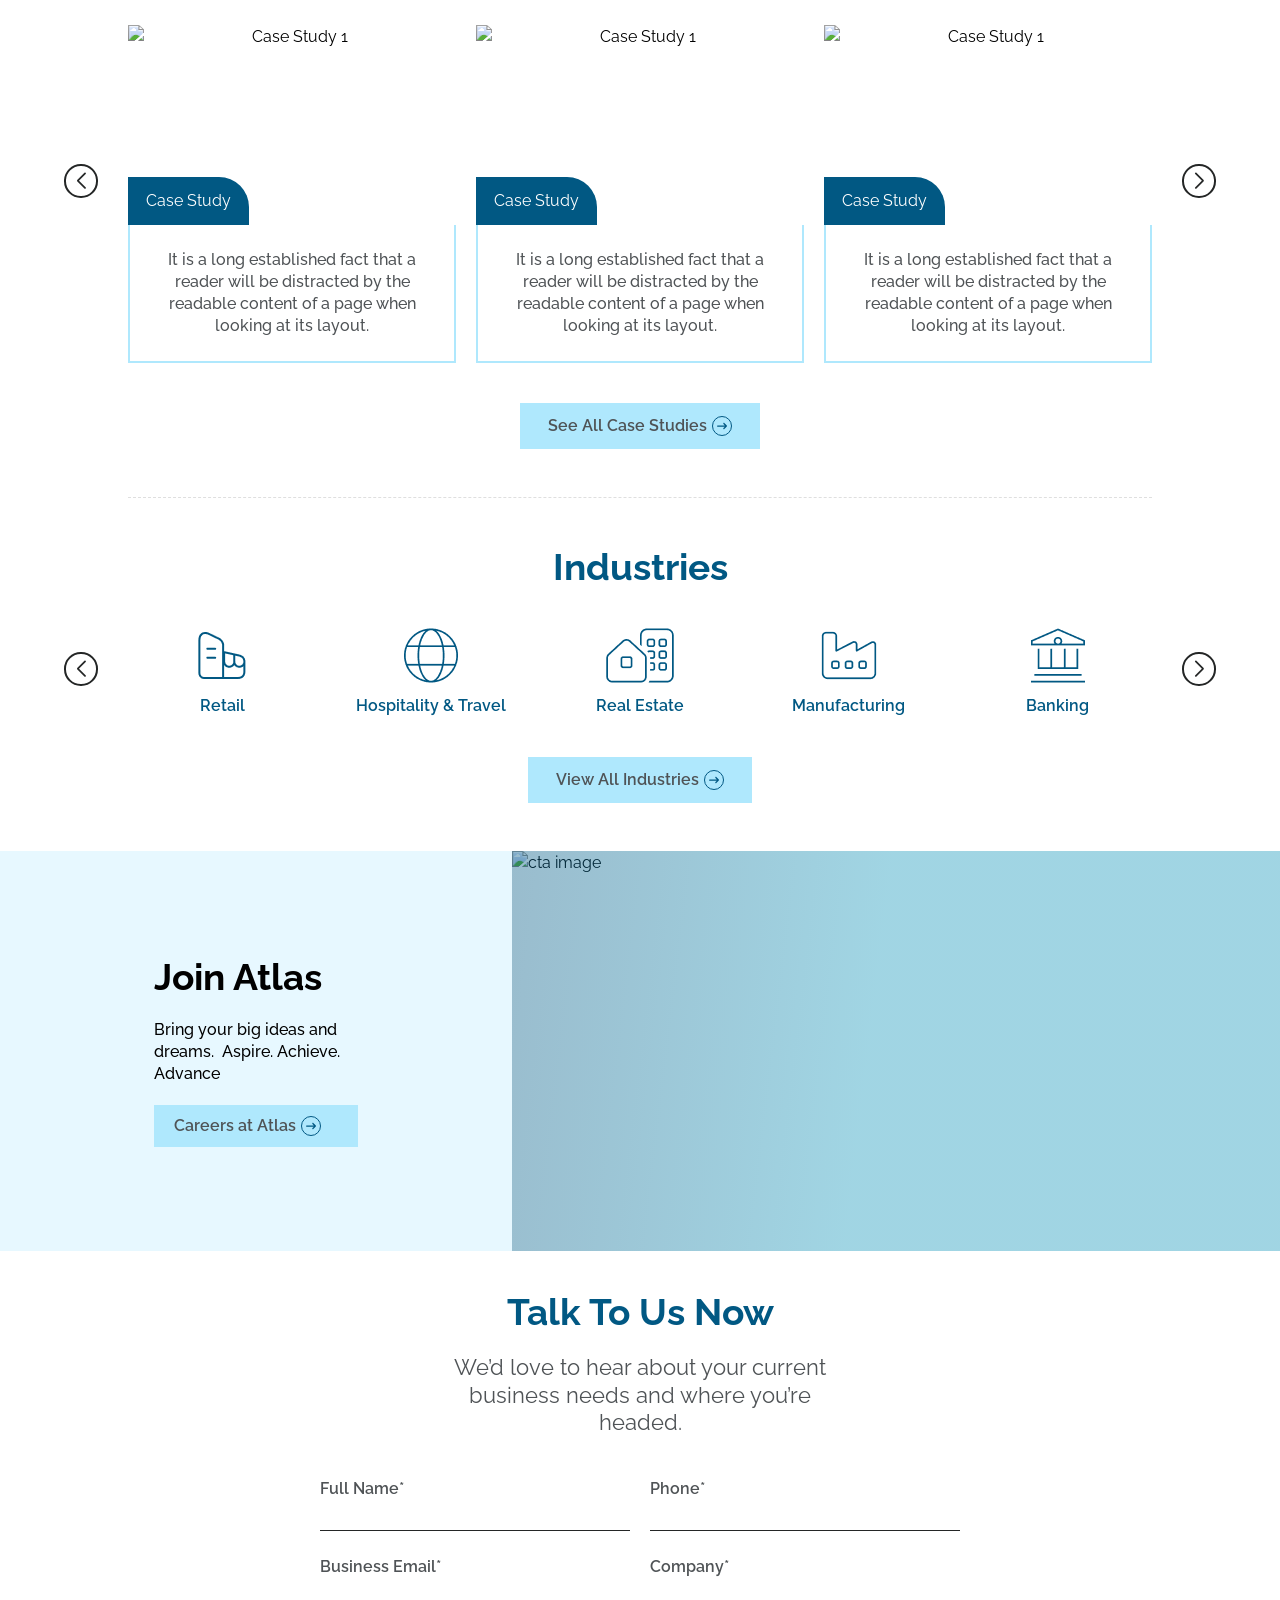
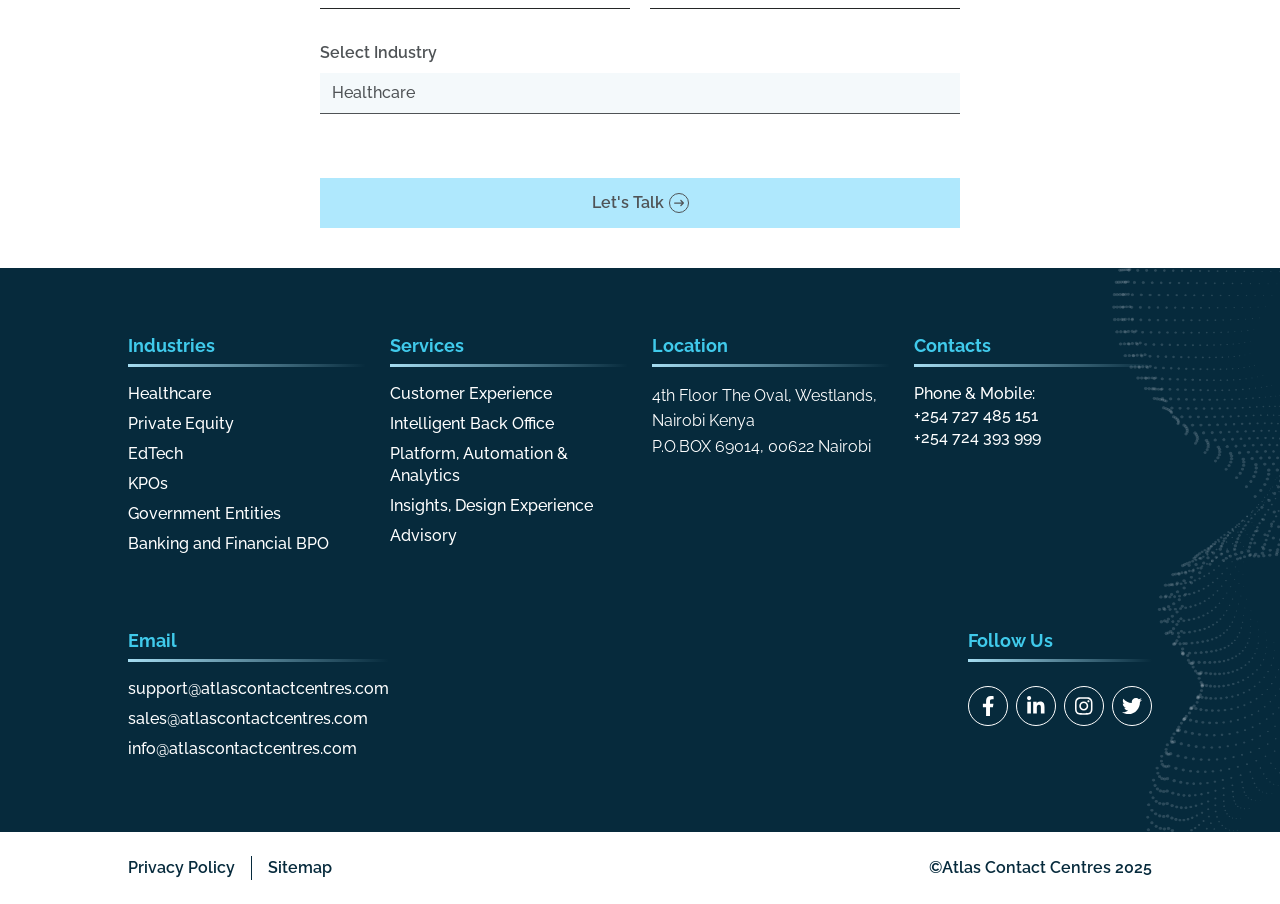
==== commit fc2b295b: "Home page updates" ====
--- a/index.html
+++ b/index.html
@@ -78,7 +78,7 @@
 		<main>
 			<!--Home page banner-->
 			<section class="home-banner">
-				<div class="swiper-container relative overflow-hidden">
+				<div class="banner-swiper relative overflow-hidden">
 					<div class="swiper-wrapper">
 						<div class="swiper-slide">
 							<div
@@ -103,11 +103,383 @@
 					<div class="swiper-pagination"></div>
 				</div>
 			</section>
+
+			<!--Superpower Section-->
+			<section class="superpower py-12">
+				<div
+					class="container grid grid-cols-2 gap-10 justify-items-center place-items-center items-center">
+					<div class="content-wrapper">
+						<div class="intro">
+							<h5 style="color: #1396ba">When done right</h5>
+							<h2 style="color: var(--primary-accent-color)">Unleash your superpower</h2>
+						</div>
+						<p class="mt-4">
+							When done right, digitalization drives unparalleled agility, scalability and
+							productivity. We complement your human capital with our ‘Digital First.
+						</p>
+						<p class="mt-6">
+							Digital Now’ approach to create the greatest business impact. Our custom solutions
+							across Banking and Financial Services, Mortgage, Healthcare, Communications, Media and
+							Technology, and Diversified industries are designed to power growth.
+						</p>
+						<div class="flex items-center space-x-2 mt-10">
+							<a href="#" class="site-btn-outline">
+								<p>Embrace Operational</p>
+								<span><i class="fas fa-arrow-right-long"></i></span>
+							</a>
+							<a href="#" class="site-btn-outline">
+								<p>Delight Customers</p>
+								<span><i class="fas fa-arrow-right-long"></i></span>
+							</a>
+						</div>
+					</div>
+
+					<div class="image-wrapper">
+						<img src="./assets/images/cube.png" alt="cube" class="h-auto w-auto object-fill" />
+					</div>
+				</div>
+			</section>
+
+			<!--Case Studies-->
+			<div class="case-studies-section relative py-12">
+				<div class="container flex flex-col items-center">
+					<div class="intro mb-10">
+						<h5 style="color: #1396ba">Want to know our impact?</h5>
+						<h2 style="color: var(--primary-accent-color)">Case Studies</h2>
+					</div>
+
+					<div class="cs-swiper relative overflow-hidden">
+						<div class="swiper-wrapper">
+							<!-- Slide 1 -->
+							<div class="swiper-slide">
+								<div class="case-study">
+									<div class="image-wrapper relative">
+										<img
+											src="./assets/images/case study image 1.jpg"
+											alt="Case Study 1"
+											class="absolute top-0 left-0 object-cover w-full h-full" />
+										<span class="absolute bottom-0 left-0">Case Study</span>
+									</div>
+
+									<div class="content-wrapper px-3 py-6">
+										<p>
+											It is a long established fact that a reader will be distracted by the readable
+											content of a page when looking at its layout.
+										</p>
+									</div>
+								</div>
+							</div>
+							<!-- Slide 2 -->
+							<div class="swiper-slide">
+								<div class="case-study">
+									<div class="image-wrapper relative">
+										<img
+											src="./assets/images/case study image 2.jpg"
+											alt="Case Study 1"
+											class="absolute top-0 left-0 object-cover w-full h-full" />
+										<span class="absolute bottom-0 left-0">Case Study</span>
+									</div>
+
+									<div class="content-wrapper px-3 py-6">
+										<p>
+											It is a long established fact that a reader will be distracted by the readable
+											content of a page when looking at its layout.
+										</p>
+									</div>
+								</div>
+							</div>
+							<!-- Slide 3 -->
+							<div class="swiper-slide">
+								<div class="case-study">
+									<div class="image-wrapper relative">
+										<img
+											src="./assets/images/case study image 3.jpg"
+											alt="Case Study 1"
+											class="absolute top-0 left-0 object-cover w-full h-full" />
+										<span class="absolute bottom-0 left-0">Case Study</span>
+									</div>
+
+									<div class="content-wrapper px-3 py-6">
+										<p>
+											It is a long established fact that a reader will be distracted by the readable
+											content of a page when looking at its layout.
+										</p>
+									</div>
+								</div>
+							</div>
+							<!-- Slide 4 -->
+							<div class="swiper-slide">
+								<div class="case-study">
+									<div class="image-wrapper relative">
+										<img
+											src="./assets/images/case study image 1.jpg"
+											alt="Case Study 1"
+											class="absolute top-0 left-0 object-cover w-full h-full" />
+										<span class="absolute bottom-0 left-0">Case Study</span>
+									</div>
+
+									<div class="content-wrapper px-3 py-6">
+										<p>
+											It is a long established fact that a reader will be distracted by the readable
+											content of a page when looking at its layout.
+										</p>
+									</div>
+								</div>
+							</div>
+							<!-- Slide 5 -->
+							<div class="swiper-slide">
+								<div class="case-study">
+									<div class="image-wrapper relative">
+										<img
+											src="./assets/images/case study image 2.jpg"
+											alt="Case Study 1"
+											class="absolute top-0 left-0 object-cover w-full h-full" />
+										<span class="absolute bottom-0 left-0">Case Study</span>
+									</div>
+
+									<div class="content-wrapper px-3 py-6">
+										<p>
+											It is a long established fact that a reader will be distracted by the readable
+											content of a page when looking at its layout.
+										</p>
+									</div>
+								</div>
+							</div>
+							<!-- Slide 6 -->
+							<div class="swiper-slide">
+								<div class="case-study">
+									<div class="image-wrapper relative">
+										<img
+											src="./assets/images/case study image 3.jpg"
+											alt="Case Study 1"
+											class="absolute top-0 left-0 object-cover w-full h-full" />
+										<span class="absolute bottom-0 left-0">Case Study</span>
+									</div>
+
+									<div class="content-wrapper px-3 py-6">
+										<p>
+											It is a long established fact that a reader will be distracted by the readable
+											content of a page when looking at its layout.
+										</p>
+									</div>
+								</div>
+							</div>
+						</div>
+					</div>
+					<!-- Slider Navigation buttons -->
+					<div class="swiper-button-prev"></div>
+					<div class="swiper-button-next"></div>
+
+					<a href="#" class="view-all-btn mt-10">
+						<p>See All Case Studies</p>
+						<span><i class="fas fa-arrow-right-long"></i></span>
+					</a>
+				</div>
+			</div>
+
+			<!--Industries-->
+			<div class="industries relative">
+				<div class="container flex flex-col items-center py-12">
+					<div class="intro mb-10">
+						<h2 style="color: var(--primary-accent-color)">Industries</h2>
+					</div>
+
+					<div class="industry-swiper relative overflow-hidden">
+						<div class="swiper-wrapper">
+							<!-- Slide 1 -->
+							<div class="swiper-slide">
+								<div class="industry flex flex-col items-center space-y-3">
+									<img src="./assets/images/building.png" alt="icon" class="icon h-auto w-auto" />
+									<p class="font-semibold" style="color: var(--primary-accent-color)">Retail</p>
+								</div>
+							</div>
+							<!-- Slide 2 -->
+							<div class="swiper-slide">
+								<div class="industry flex flex-col items-center space-y-3">
+									<img src="./assets/images/globe.png" alt="icon" class="icon h-auto w-auto" />
+									<p class="font-semibold" style="color: var(--primary-accent-color)">
+										Hospitality & Travel
+									</p>
+								</div>
+							</div>
+							<!-- Slide 3 -->
+							<div class="swiper-slide">
+								<div class="industry flex flex-col items-center space-y-3">
+									<img
+										src="./assets/images/house-building-thin 1.png"
+										alt="icon"
+										class="icon h-auto w-auto" />
+									<p class="font-semibold" style="color: var(--primary-accent-color)">
+										Real Estate
+									</p>
+								</div>
+							</div>
+							<!-- Slide 4 -->
+							<div class="swiper-slide">
+								<div class="industry flex flex-col items-center space-y-3">
+									<img
+										src="./assets/images/industry-windows-thin 1.png"
+										alt="icon"
+										class="icon h-auto w-auto" />
+									<p class="font-semibold" style="color: var(--primary-accent-color)">
+										Manufacturing
+									</p>
+								</div>
+							</div>
+							<!-- Slide 5 -->
+							<div class="swiper-slide">
+								<div class="industry flex flex-col items-center space-y-3">
+									<img
+										src="./assets/images/building-columns-sharp-thin 1.png"
+										alt="icon"
+										class="icon h-auto w-auto" />
+									<p class="font-semibold" style="color: var(--primary-accent-color)">Banking</p>
+								</div>
+							</div>
+
+							<!--Other Slides-->
+							<!-- Slide 1 -->
+							<div class="swiper-slide">
+								<div class="industry flex flex-col items-center space-y-3">
+									<img src="./assets/images/building.png" alt="icon" class="icon h-auto w-auto" />
+									<p class="font-semibold" style="color: var(--primary-accent-color)">Retail</p>
+								</div>
+							</div>
+							<!-- Slide 2 -->
+							<div class="swiper-slide">
+								<div class="industry flex flex-col items-center space-y-3">
+									<img src="./assets/images/globe.png" alt="icon" class="icon h-auto w-auto" />
+									<p class="font-semibold" style="color: var(--primary-accent-color)">
+										Hospitality & Travel
+									</p>
+								</div>
+							</div>
+							<!-- Slide 3 -->
+							<div class="swiper-slide">
+								<div class="industry flex flex-col items-center space-y-3">
+									<img
+										src="./assets/images/house-building-thin 1.png"
+										alt="icon"
+										class="icon h-auto w-auto" />
+									<p class="font-semibold" style="color: var(--primary-accent-color)">
+										Real Estate
+									</p>
+								</div>
+							</div>
+							<!-- Slide 4 -->
+							<div class="swiper-slide">
+								<div class="industry flex flex-col items-center space-y-3">
+									<img
+										src="./assets/images/industry-windows-thin 1.png"
+										alt="icon"
+										class="icon h-auto w-auto" />
+									<p class="font-semibold" style="color: var(--primary-accent-color)">
+										Manufacturing
+									</p>
+								</div>
+							</div>
+						</div>
+					</div>
+					<!-- Slider Navigation buttons -->
+					<div class="swiper-button-prev"></div>
+					<div class="swiper-button-next"></div>
+
+					<a href="#" class="view-all-btn mt-10">
+						<p>View All Industries</p>
+						<span><i class="fas fa-arrow-right-long"></i></span>
+					</a>
+				</div>
+			</div>
+
+			<!--CTA Section-->
+			<section class="home-cta">
+				<div class="content-wrapper flex items-center justify-center">
+					<div class="inner">
+						<h2>Join Atlas</h2>
+						<p class="my-5">Bring your big ideas and dreams.  Aspire. Achieve. Advance</p>
+						<a href="#" class="site-btn"
+							><p>Careers at Atlas</p>
+							<span><i class="fas fa-arrow-right-long"></i></span
+						></a>
+					</div>
+				</div>
+
+				<div class="image-wrapper relative">
+					<div class="overlay absolute top-0 left-0 w-full h-full z-10 object-cover"></div>
+					<img
+						src="./assets/images/cta_imsge.jpg"
+						alt="cta image"
+						class="absolute top-0 left-0 w-full h-full z-0 object-cover" />
+				</div>
+			</section>
+
+			<!--CTA Form-->
+			<section class="cta-form py-10">
+				<div class="container">
+					<div class="intro flex flex-col items-center">
+						<h2 class="capitalize text-center mb-5" style="color: var(--primary-accent-color)">
+							talk to us now
+						</h2>
+						<h4
+							class="text-center font-normal w-full lg:w-3/5"
+							style="color: var(--foreground-color)">
+							We’d love to hear about your current business needs and where you’re headed.
+						</h4>
+					</div>
+
+					<!--Form-->
+					<form class="flex flex-col mt-10">
+						<div class="grid lg:grid-cols-2 gap-5">
+							<div class="form-item flex flex-col">
+								<label>Full Name*</label>
+								<input type="text" name="name" id="name" />
+							</div>
+							<div class="form-item flex flex-col">
+								<label>Phone*</label>
+								<input type="tel" name="phone" id="phone" />
+							</div>
+						</div>
+
+						<div class="grid lg:grid-cols-2 gap-5 mt-6">
+							<div class="form-item flex flex-col">
+								<label>Business Email*</label>
+								<input type="email" name="email" id="email" />
+							</div>
+							<div class="form-item flex flex-col">
+								<label>Company*</label>
+								<input type="text" name="company" id="company" />
+							</div>
+						</div>
+
+						<div class="form-item w-full mt-8">
+							<div class="custom-select">
+								<label for="industry-select">Select Industry</label>
+								<div class="select-box">
+									<select id="industry-select">
+										<option value="Healthcare">Healthcare</option>
+										<option value="Private Equity">Private Equity</option>
+										<option value="EdTech">EdTech</option>
+									</select>
+								</div>
+							</div>
+						</div>
+
+						<button type="submit" class="mt-16">
+							<p>Let's Talk</p>
+							<span><i class="fas fa-arrow-right-long"></i></span>
+						</button>
+					</form>
+				</div>
+			</section>
 		</main>
 
 		<!--Footer-->
 		<footer>
-			<div class="footer-content w-full h-fit py-16">
+			<div class="footer-content relative w-full h-fit py-16">
+				<img
+					src="./assets/images/footer_vector.png"
+					alt="footer-vector"
+					class="absolute top-0 right-0 h-full w-auto z-0" />
 				<div class="container">
 					<div class="w-full grid grid-cols-1 md:grid-cols-4 gap-6 mb-10">
 						<div class="item w-fit">
--- a/assets/css/style.css
+++ b/assets/css/style.css
@@ -60,7 +60,6 @@
   font-size: 16px;
   font-weight: 700;
   line-height: 18.4px;
-  text-transform: uppercase;
 }
 
 p,
@@ -75,6 +74,50 @@
 .container {
   width: 80%;
   margin: 0 auto;
+}
+
+.site-btn {
+  display: flex;
+  align-items: center;
+  background: #afe8fd;
+  padding: 10px 20px;
+}
+.site-btn p {
+  color: var(--foreground-color);
+  font-weight: 600;
+}
+.site-btn span {
+  display: flex;
+  align-items: center;
+  justify-content: center;
+  font-size: 10px;
+  color: var(--primary-accent-color);
+  border: 1.5px solid var(--primary-accent-color);
+  border-radius: 50%;
+  padding: 4px;
+  margin-left: 0.5em;
+}
+
+.site-btn-outline {
+  display: flex;
+  align-items: center;
+  border: 2px solid #1396ba;
+  padding: 10px 20px;
+}
+.site-btn-outline p {
+  color: var(--primary-accent-color);
+  font-weight: 600;
+}
+.site-btn-outline span {
+  display: flex;
+  align-items: center;
+  justify-content: center;
+  font-size: 10px;
+  color: var(--primary-accent-color);
+  border: 1.5px solid var(--primary-accent-color);
+  border-radius: 50%;
+  padding: 4px;
+  margin-left: 0.5em;
 }
 
 #search-popup {
@@ -361,4 +404,259 @@
   color: var(--primary-accent-color);
 }
 
-/* HOME PAGE STYLES *//*# sourceMappingURL=style.css.map */+/* HOME PAGE STYLES */
+.superpower .container .content-wrapper p {
+  color: var(--foreground-color);
+  line-height: 27px;
+}
+.superpower .container .image-wrapper {
+  width: 100%;
+  height: 400px;
+}
+.superpower .container .image-wrapper img {
+  width: 100%;
+  height: 100%;
+  -o-object-fit: contain;
+     object-fit: contain;
+}
+
+.case-studies-section {
+  text-align: center;
+}
+.case-studies-section .cs-swiper {
+  width: 100%;
+}
+.case-studies-section .cs-swiper .swiper-slide {
+  display: flex;
+  justify-content: center;
+}
+.case-studies-section .cs-swiper .swiper-slide .case-study .image-wrapper {
+  width: 100%;
+  height: 200px;
+}
+.case-studies-section .cs-swiper .swiper-slide .case-study .image-wrapper span {
+  background-color: var(--primary-accent-color);
+  color: var(--background-color);
+  border-top-right-radius: 30px;
+  padding: 12px 18px;
+}
+.case-studies-section .cs-swiper .swiper-slide .case-study .content-wrapper {
+  border: 2px solid #afe8fd;
+  border-top: 0;
+}
+.case-studies-section .cs-swiper .swiper-slide .case-study .content-wrapper p {
+  color: var(--foreground-color);
+}
+.case-studies-section .swiper-button-prev,
+.case-studies-section .swiper-button-next {
+  position: absolute;
+  z-index: 20;
+  top: 50%;
+  background: transparent;
+  color: #242626;
+  width: 2.1rem;
+  height: 2.1rem;
+  border: 2px solid #242626;
+  border-radius: 50%;
+  display: flex;
+  align-items: center;
+  justify-content: center;
+}
+.case-studies-section .swiper-button-prev:after,
+.case-studies-section .swiper-button-next:after {
+  font-size: 1rem;
+  font-weight: bold;
+  color: #242626;
+}
+.case-studies-section .swiper-button-prev {
+  left: 5%;
+}
+.case-studies-section .swiper-button-next {
+  right: 5%;
+}
+.case-studies-section .view-all-btn {
+  display: flex;
+  align-items: center;
+  background: #afe8fd;
+  padding: 12px 28px;
+  width: -moz-fit-content;
+  width: fit-content;
+  height: -moz-fit-content;
+  height: fit-content;
+}
+.case-studies-section .view-all-btn p {
+  color: var(--foreground-color);
+  font-weight: 600;
+}
+.case-studies-section .view-all-btn span {
+  display: flex;
+  align-items: center;
+  justify-content: center;
+  font-size: 10px;
+  color: var(--primary-accent-color);
+  border: 1.5px solid var(--primary-accent-color);
+  border-radius: 50%;
+  padding: 4px;
+  margin-left: 0.5em;
+}
+
+.industries .container {
+  border-top: 1px dashed rgba(45, 41, 41, 0.1490196078);
+}
+.industries .industry-swiper {
+  width: 100%;
+}
+.industries .industry-swiper .swiper-slide {
+  display: flex;
+  justify-content: center;
+}
+.industries .industry-swiper .swiper-slide .industry {
+  background: transparent;
+}
+.industries .swiper-button-prev,
+.industries .swiper-button-next {
+  position: absolute;
+  z-index: 20;
+  top: 50%;
+  background: transparent;
+  color: #242626;
+  width: 2.1rem;
+  height: 2.1rem;
+  border: 2px solid #242626;
+  border-radius: 50%;
+  display: flex;
+  align-items: center;
+  justify-content: center;
+}
+.industries .swiper-button-prev:after,
+.industries .swiper-button-next:after {
+  font-size: 1rem;
+  font-weight: bold;
+  color: #242626;
+}
+.industries .swiper-button-prev {
+  left: 5%;
+}
+.industries .swiper-button-next {
+  right: 5%;
+}
+.industries .view-all-btn {
+  display: flex;
+  align-items: center;
+  background: #afe8fd;
+  padding: 12px 28px;
+  width: -moz-fit-content;
+  width: fit-content;
+  height: -moz-fit-content;
+  height: fit-content;
+}
+.industries .view-all-btn p {
+  color: var(--foreground-color);
+  font-weight: 600;
+}
+.industries .view-all-btn span {
+  display: flex;
+  align-items: center;
+  justify-content: center;
+  font-size: 10px;
+  color: var(--primary-accent-color);
+  border: 1.5px solid var(--primary-accent-color);
+  border-radius: 50%;
+  padding: 4px;
+  margin-left: 0.5em;
+}
+
+.home-cta {
+  height: -moz-fit-content;
+  height: fit-content;
+  display: flex;
+}
+.home-cta .content-wrapper {
+  height: 400px;
+  width: 40%;
+  background: rgba(175, 232, 253, 0.3019607843);
+}
+.home-cta .content-wrapper .inner {
+  width: 40%;
+}
+.home-cta .image-wrapper {
+  height: 400px;
+  width: 60%;
+}
+.home-cta .image-wrapper .overlay {
+  background: linear-gradient(276.89deg, #1396ba 1.57%, #1396ba 34.41%, #1396ba 53.4%, #015883 99.94%);
+  opacity: 0.4;
+}
+
+.cta-form .container {
+  width: 50%;
+}
+.cta-form .container form label {
+  color: var(--foreground-color);
+  font-size: 16px;
+  font-weight: 600;
+}
+.cta-form .container form input {
+  border: none;
+  outline: none;
+  width: 100%;
+  height: 30px;
+  border-bottom: 1px solid #242626;
+}
+.cta-form .container form .custom-select {
+  width: 100%;
+}
+.cta-form .container form .custom-select label {
+  color: var(--foreground-color);
+  font-size: 16px;
+  font-weight: 600;
+}
+.cta-form .container form .custom-select .select-box {
+  position: relative;
+}
+.cta-form .container form .custom-select .select-box select {
+  width: 100%;
+  padding: 8px 12px;
+  font-size: 16px;
+  font-weight: 500;
+  background-color: #f4f9fb;
+  color: var(--foreground-color);
+  border-bottom: 1px solid var(--foreground-color);
+  margin-top: 0.5em;
+  -webkit-appearance: none;
+     -moz-appearance: none;
+          appearance: none;
+  cursor: pointer;
+}
+.cta-form .container form .custom-select .select-box select:focus {
+  outline: none;
+  border-color: var(--primary-accent-color);
+}
+.cta-form .container form .custom-select .select-box select option {
+  padding: 8px;
+  background-color: #fff;
+  color: var(--foreground-color);
+}
+.cta-form .container form button {
+  display: flex;
+  align-items: center;
+  justify-content: center;
+  background: #afe8fd;
+  width: 100%;
+  height: 50px;
+}
+.cta-form .container form button p {
+  color: var(--foreground-color);
+  font-weight: 600;
+}
+.cta-form .container form button span {
+  display: flex;
+  align-items: center;
+  justify-content: center;
+  font-size: 10px;
+  color: var(--foreground-color);
+  border: 1.5px solid var(--foreground-color);
+  border-radius: 50%;
+  padding: 4px;
+  margin-left: 0.5em;
+}/*# sourceMappingURL=style.css.map */
